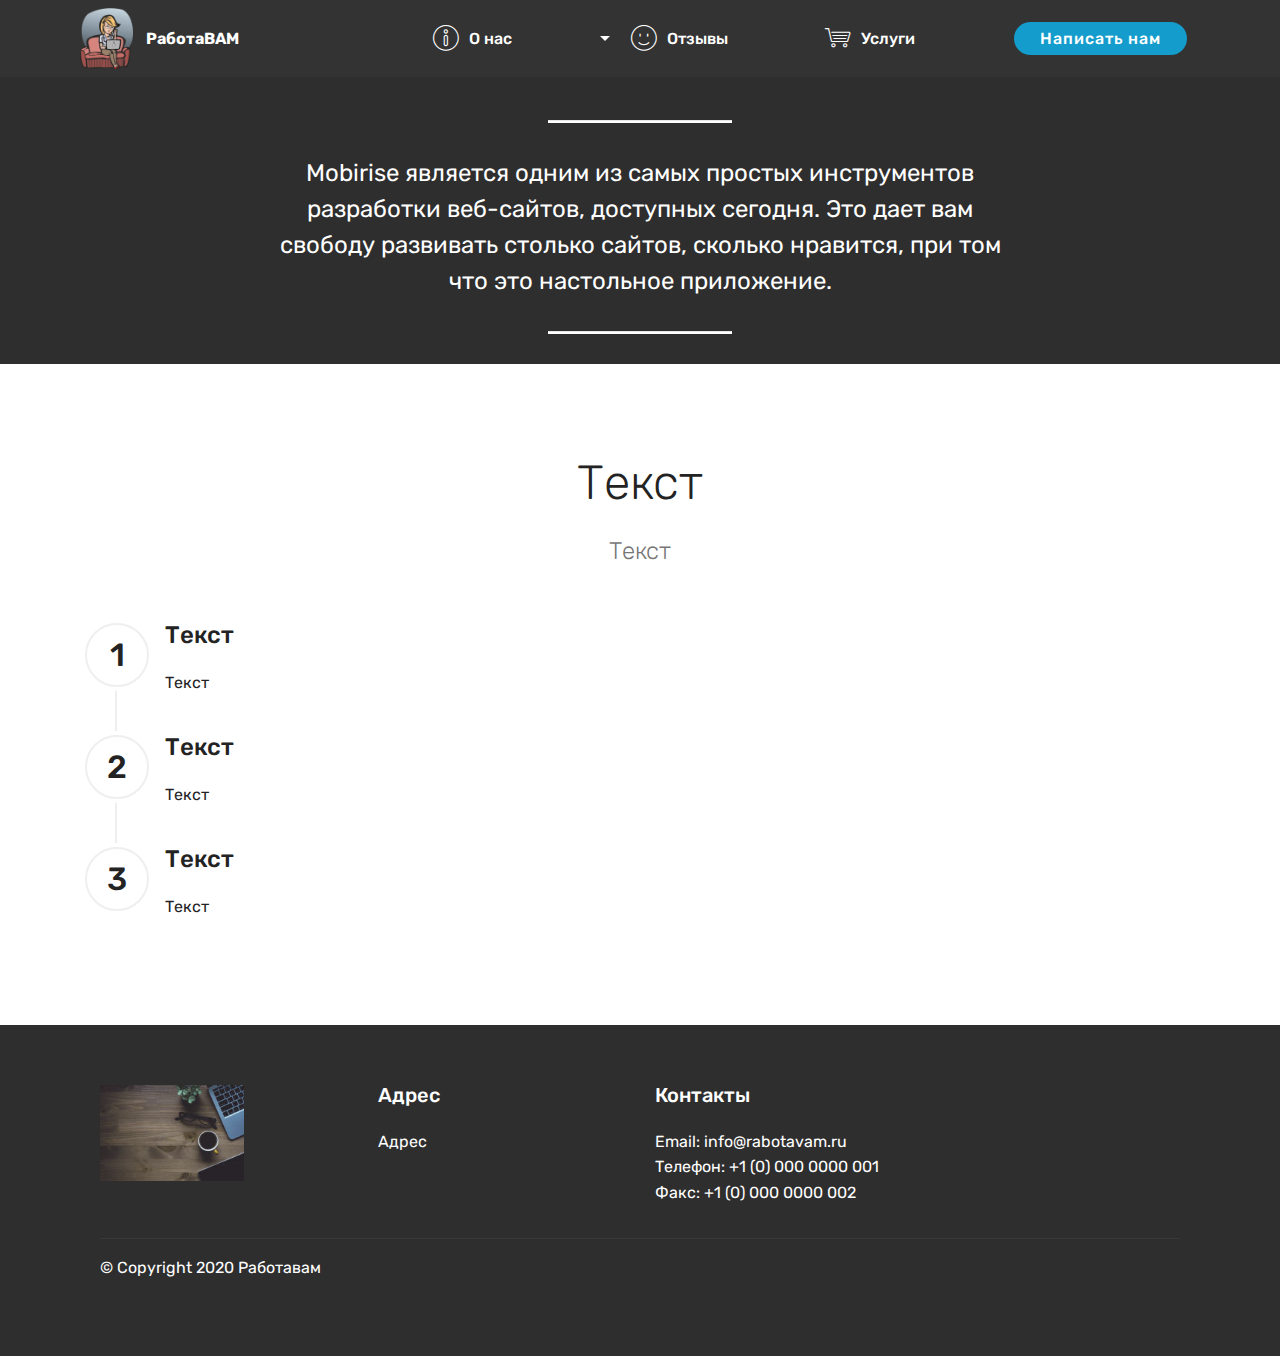
==== o-kompaniy.html @ 09c05eba "Add files via upload" ====
<!DOCTYPE html>
<html  >
<head>
  <!-- Site made with Mobirise Website Builder v4.12.4, https://mobirise.com -->
  <meta charset="UTF-8">
  <meta http-equiv="X-UA-Compatible" content="IE=edge">
  <meta name="generator" content="Mobirise v4.12.4, mobirise.com">
  <meta name="viewport" content="width=device-width, initial-scale=1, minimum-scale=1">
  <link rel="shortcut icon" href="assets/images/mbr-122x140.png" type="image/x-icon">
  <meta name="description" content="РаботаВАМ - О компании">
  
  
  <title>О компании</title>
  <link rel="stylesheet" href="assets/web/assets/mobirise-icons/mobirise-icons.css">
  <link rel="stylesheet" href="assets/bootstrap/css/bootstrap.min.css">
  <link rel="stylesheet" href="assets/bootstrap/css/bootstrap-grid.min.css">
  <link rel="stylesheet" href="assets/bootstrap/css/bootstrap-reboot.min.css">
  <link rel="stylesheet" href="assets/tether/tether.min.css">
  <link rel="stylesheet" href="assets/dropdown/css/style.css">
  <link rel="stylesheet" href="assets/socicon/css/styles.css">
  <link rel="stylesheet" href="assets/theme/css/style.css">
  <link rel="preload" as="style" href="assets/mobirise/css/mbr-additional.css"><link rel="stylesheet" href="assets/mobirise/css/mbr-additional.css" type="text/css">
  
  
  
</head>
<body>
  <section class="menu cid-qTkzRZLJNu" once="menu" id="menu1-l">

    

    <nav class="navbar navbar-expand beta-menu navbar-dropdown align-items-center navbar-fixed-top navbar-toggleable-sm">
        <button class="navbar-toggler navbar-toggler-right" type="button" data-toggle="collapse" data-target="#navbarSupportedContent" aria-controls="navbarSupportedContent" aria-expanded="false" aria-label="Toggle navigation">
            <div class="hamburger">
                <span></span>
                <span></span>
                <span></span>
                <span></span>
            </div>
        </button>
        <div class="menu-logo">
            <div class="navbar-brand">
                <span class="navbar-logo">
                    <a href="index.html">
                         <img src="assets/images/mbr-122x140.png" alt="Mobirise" title="" style="height: 3.8rem;">
                    </a>
                </span>
                <span class="navbar-caption-wrap"><a class="navbar-caption text-white display-4" href="index.html">
                        РаботаВАМ</a></span>
            </div>
        </div>
        <div class="collapse navbar-collapse" id="navbarSupportedContent">
            <ul class="navbar-nav nav-dropdown" data-app-modern-menu="true"><li class="nav-item dropdown"><a class="nav-link link text-white dropdown-toggle display-4" href="uslugi.html" data-toggle="dropdown-submenu" aria-expanded="false"><span class="mbri-info mbr-iconfont mbr-iconfont-btn"></span>
                        О нас &nbsp; &nbsp; &nbsp; &nbsp; &nbsp; &nbsp; &nbsp; &nbsp; &nbsp; &nbsp;&nbsp;</a><div class="dropdown-menu"><a class="text-white dropdown-item display-4" href="o-kompaniy.html"><span class="mbri-info mbr-iconfont mbr-iconfont-btn"></span>О компании</a><a class="text-white dropdown-item display-4" href="obrabotka-personalnih-dannih.html">Обработка персональных данных</a><a class="text-white dropdown-item display-4" href="oferta.html">Оферта</a></div></li><li class="nav-item"><a class="nav-link link text-white display-4" href="otzivi.html"><span class="mbri-smile-face mbr-iconfont mbr-iconfont-btn"></span>
                        Отзывы &nbsp; &nbsp; &nbsp; &nbsp; &nbsp; &nbsp; &nbsp; &nbsp; &nbsp;&nbsp;</a></li><li class="nav-item"><a class="nav-link link text-white display-4" href="uslugi.html"><span class="mbri-shopping-cart mbr-iconfont mbr-iconfont-btn"></span>
                        Услуги &nbsp; &nbsp; &nbsp; &nbsp; &nbsp; &nbsp; &nbsp; &nbsp; &nbsp;&nbsp;</a></li></ul>
            <div class="navbar-buttons mbr-section-btn"><a class="btn btn-sm btn-primary display-4" href="mailto:info@rabotavam.ru">Написать нам</a></div>
        </div>
    </nav>
</section>

<section class="engine"><a href="https://mobirise.info/b">how to create your own website</a></section><section class="mbr-section article content10 cid-s4ZxpAlrQy" id="content10-n">
    
     

    <div class="container">
        <div class="inner-container" style="width: 66%;">
            <hr class="line" style="width: 25%;">
            <div class="section-text align-center mbr-white mbr-fonts-style display-5">
                    Mobirise является одним из самых простых инструментов разработки веб-сайтов, доступных сегодня. Это дает вам свободу развивать столько сайтов, сколько нравится, при том что это настольное приложение.
                </div>
            <hr class="line" style="width: 25%;">
        </div>
    </div>
</section>

<section class="step1 cid-s4ZxJKw67j" id="step1-p">

    

    
    
    <div class="container">
        <h2 class="mbr-section-title pb-3 mbr-fonts-style align-center display-2">Текст</h2>
        <h3 class="mbr-section-subtitle pb-5 mbr-fonts-style align-center display-5">
            Текст</h3>
        <div class="step-container">
            <div class="card separline pb-4">
                <div class="step-element d-flex">
                    <div class="step-wrapper pr-3">
                        <h3 class="step d-flex align-items-center justify-content-center">
                            1
                        </h3>
                    </div>          
                    <div class="step-text-content">
                        <h4 class="mbr-step-title pb-3 mbr-fonts-style display-5">Текст</h4>
                        <p class="mbr-step-text mbr-fonts-style display-7">
                            Текст</p>
                    </div>
                </div>
            </div>

            <div class="card separline pb-4">
                <div class="step-element d-flex">
                    <div class="step-wrapper pr-3">
                        <h3 class="step d-flex align-items-center justify-content-center">
                            2
                        </h3>
                    </div>          
                    <div class="step-text-content">
                        <h4 class="mbr-step-title pb-3 mbr-fonts-style display-5">Текст</h4>
                        <p class="mbr-step-text mbr-fonts-style display-7">
                            Текст</p>
                    </div>
                </div>
            </div>

            <div class="card">
                <div class="step-element d-flex">
                    <div class="step-wrapper pr-3">
                        <h3 class="step d-flex align-items-center justify-content-center">
                            3
                        </h3>
                    </div>          
                    <div class="step-text-content">
                        <h4 class="mbr-step-title pb-3 mbr-fonts-style display-5">Текст</h4>
                        <p class="mbr-step-text mbr-fonts-style display-7">
                            Текст</p>
                    </div>
                </div>
            </div>

            
            
            
            
            
            
            
            
            
            
            
        </div>
    </div>
</section>

<section class="cid-s4ZxGvhew0" id="footer1-o">

    

    

    <div class="container">
        <div class="media-container-row content text-white">
            <div class="col-12 col-md-3">
                <div class="media-wrap">
                    <a href="https://mobirise.com/">
                        <img src="assets/images/mbr-1-192x128.jpg" alt="Mobirise" title="">
                    </a>
                </div>
            </div>
            <div class="col-12 col-md-3 mbr-fonts-style display-7">
                <h5 class="pb-3">
                    Адрес</h5>
                <p class="mbr-text">
                    Адрес &nbsp; &nbsp; &nbsp; &nbsp; &nbsp; &nbsp; &nbsp; &nbsp; &nbsp; &nbsp;<br><br></p>
            </div>
            <div class="col-12 col-md-3 mbr-fonts-style display-7">
                <h5 class="pb-3">
                    Контакты</h5>
                <p class="mbr-text">
                    Email: info@rabotavam.ru&nbsp;<br>Телефон: +1 (0) 000 0000 001
                    <br>Факс: +1 (0) 000 0000 002
                </p>
            </div>
            <div class="col-12 col-md-3 mbr-fonts-style display-7">
                <h5 class="pb-3">&nbsp;&nbsp;</h5>
                <p class="mbr-text">&nbsp;</p>
            </div>
        </div>
        <div class="footer-lower">
            <div class="media-container-row">
                <div class="col-sm-12">
                    <hr>
                </div>
            </div>
            <div class="media-container-row mbr-white">
                <div class="col-sm-6 copyright">
                    <p class="mbr-text mbr-fonts-style display-7">
                        © Copyright 2020 Работавам</p>
                </div>
                <div class="col-md-6">
                    
                </div>
            </div>
        </div>
    </div>
</section>


  <script src="assets/web/assets/jquery/jquery.min.js"></script>
  <script src="assets/popper/popper.min.js"></script>
  <script src="assets/bootstrap/js/bootstrap.min.js"></script>
  <script src="assets/tether/tether.min.js"></script>
  <script src="assets/smoothscroll/smooth-scroll.js"></script>
  <script src="assets/dropdown/js/nav-dropdown.js"></script>
  <script src="assets/dropdown/js/navbar-dropdown.js"></script>
  <script src="assets/touchswipe/jquery.touch-swipe.min.js"></script>
  <script src="assets/theme/js/script.js"></script>
  
  
</body>
</html>
---- assets/web/assets/mobirise-icons/mobirise-icons.css ----
@font-face {
  font-family: 'MobiriseIcons';
  src:  url('mobirise-icons.eot?spat4u');
  src:  url('mobirise-icons.eot?spat4u#iefix') format('embedded-opentype'),
    url('mobirise-icons.ttf?spat4u') format('truetype'),
    url('mobirise-icons.woff?spat4u') format('woff'),
    url('mobirise-icons.svg?spat4u#MobiriseIcons') format('svg');
  font-weight: normal;
  font-style: normal;
  font-display: swap;
}

[class^="mbri-"], [class*=" mbri-"] {
  /* use !important to prevent issues with browser extensions that change fonts */
  font-family: MobiriseIcons !important;
  speak: none;
  font-style: normal;
  font-weight: normal;
  font-variant: normal;
  text-transform: none;
  line-height: 1;

  /* Better Font Rendering =========== */
  -webkit-font-smoothing: antialiased;
  -moz-osx-font-smoothing: grayscale;
}

.mbri-add-submenu:before {
  content: "\e900";
}
.mbri-alert:before {
  content: "\e901";
}
.mbri-align-center:before {
  content: "\e902";
}
.mbri-align-justify:before {
  content: "\e903";
}
.mbri-align-left:before {
  content: "\e904";
}
.mbri-align-right:before {
  content: "\e905";
}
.mbri-android:before {
  content: "\e906";
}
.mbri-apple:before {
  content: "\e907";
}
.mbri-arrow-down:before {
  content: "\e908";
}
.mbri-arrow-next:before {
  content: "\e909";
}
.mbri-arrow-prev:before {
  content: "\e90a";
}
.mbri-arrow-up:before {
  content: "\e90b";
}
.mbri-bold:before {
  content: "\e90c";
}
.mbri-bookmark:before {
  content: "\e90d";
}
.mbri-bootstrap:before {
  content: "\e90e";
}
.mbri-briefcase:before {
  content: "\e90f";
}
.mbri-browse:before {
  content: "\e910";
}
.mbri-bulleted-list:before {
  content: "\e911";
}
.mbri-calendar:before {
  content: "\e912";
}
.mbri-camera:before {
  content: "\e913";
}
.mbri-cart-add:before {
  content: "\e914";
}
.mbri-cart-full:before {
  content: "\e915";
}
.mbri-cash:before {
  content: "\e916";
}
.mbri-change-style:before {
  content: "\e917";
}
.mbri-chat:before {
  content: "\e918";
}
.mbri-clock:before {
  content: "\e919";
}
.mbri-close:before {
  content: "\e91a";
}
.mbri-cloud:before {
  content: "\e91b";
}
.mbri-code:before {
  content: "\e91c";
}
.mbri-contact-form:before {
  content: "\e91d";
}
.mbri-credit-card:before {
  content: "\e91e";
}
.mbri-cursor-click:before {
  content: "\e91f";
}
.mbri-cust-feedback:before {
  content: "\e920";
}
.mbri-database:before {
  content: "\e921";
}
.mbri-delivery:before {
  content: "\e922";
}
.mbri-desktop:before {
  content: "\e923";
}
.mbri-devices:before {
  content: "\e924";
}
.mbri-down:before {
  content: "\e925";
}
.mbri-download:before {
  content: "\e989";
}
.mbri-drag-n-drop:before {
  content: "\e927";
}
.mbri-drag-n-drop2:before {
  content: "\e928";
}
.mbri-edit:before {
  content: "\e929";
}
.mbri-edit2:before {
  content: "\e92a";
}
.mbri-error:before {
  content: "\e92b";
}
.mbri-extension:before {
  content: "\e92c";
}
.mbri-features:before {
  content: "\e92d";
}
.mbri-file:before {
  content: "\e92e";
}
.mbri-flag:before {
  content: "\e92f";
}
.mbri-folder:before {
  content: "\e930";
}
.mbri-gift:before {
  content: "\e931";
}
.mbri-github:before {
  content: "\e932";
}
.mbri-globe:before {
  content: "\e933";
}
.mbri-globe-2:before {
  content: "\e934";
}
.mbri-growing-chart:before {
  content: "\e935";
}
.mbri-hearth:before {
  content: "\e936";
}
.mbri-help:before {
  content: "\e937";
}
.mbri-home:before {
  content: "\e938";
}
.mbri-hot-cup:before {
  content: "\e939";
}
.mbri-idea:before {
  content: "\e93a";
}
.mbri-image-gallery:before {
  content: "\e93b";
}
.mbri-image-slider:before {
  content: "\e93c";
}
.mbri-info:before {
  content: "\e93d";
}
.mbri-italic:before {
  content: "\e93e";
}
.mbri-key:before {
  content: "\e93f";
}
.mbri-laptop:before {
  content: "\e940";
}
.mbri-layers:before {
  content: "\e941";
}
.mbri-left-right:before {
  content: "\e942";
}
.mbri-left:before {
  content: "\e943";
}
.mbri-letter:before {
  content: "\e944";
}
.mbri-like:before {
  content: "\e945";
}
.mbri-link:before {
  content: "\e946";
}
.mbri-lock:before {
  content: "\e947";
}
.mbri-login:before {
  content: "\e948";
}
.mbri-logout:before {
  content: "\e949";
}
.mbri-magic-stick:before {
  content: "\e94a";
}
.mbri-map-pin:before {
  content: "\e94b";
}
.mbri-menu:before {
  content: "\e94c";
}
.mbri-mobile:before {
  content: "\e94d";
}
.mbri-mobile2:before {
  content: "\e94e";
}
.mbri-mobirise:before {
  content: "\e94f";
}
.mbri-more-horizontal:before {
  content: "\e950";
}
.mbri-more-vertical:before {
  content: "\e951";
}
.mbri-music:before {
  content: "\e952";
}
.mbri-new-file:before {
  content: "\e953";
}
.mbri-numbered-list:before {
  content: "\e954";
}
.mbri-opened-folder:before {
  content: "\e955";
}
.mbri-pages:before {
  content: "\e956";
}
.mbri-paper-plane:before {
  content: "\e957";
}
.mbri-paperclip:before {
  content: "\e958";
}
.mbri-photo:before {
  content: "\e959";
}
.mbri-photos:before {
  content: "\e95a";
}
.mbri-pin:before {
  content: "\e95b";
}
.mbri-play:before {
  content: "\e95c";
}
.mbri-plus:before {
  content: "\e95d";
}
.mbri-preview:before {
  content: "\e95e";
}
.mbri-print:before {
  content: "\e95f";
}
.mbri-protect:before {
  content: "\e960";
}
.mbri-question:before {
  content: "\e961";
}
.mbri-quote-left:before {
  content: "\e962";
}
.mbri-quote-right:before {
  content: "\e963";
}
.mbri-refresh:before {
  content: "\e964";
}
.mbri-responsive:before {
  content: "\e965";
}
.mbri-right:before {
  content: "\e966";
}
.mbri-rocket:before {
  content: "\e967";
}
.mbri-sad-face:before {
  content: "\e968";
}
.mbri-sale:before {
  content: "\e969";
}
.mbri-save:before {
  content: "\e96a";
}
.mbri-search:before {
  content: "\e96b";
}
.mbri-setting:before {
  content: "\e96c";
}
.mbri-setting2:before {
  content: "\e96d";
}
.mbri-setting3:before {
  content: "\e96e";
}
.mbri-share:before {
  content: "\e96f";
}
.mbri-shopping-bag:before {
  content: "\e970";
}
.mbri-shopping-basket:before {
  content: "\e971";
}
.mbri-shopping-cart:before {
  content: "\e972";
}
.mbri-sites:before {
  content: "\e973";
}
.mbri-smile-face:before {
  content: "\e974";
}
.mbri-speed:before {
  content: "\e975";
}
.mbri-star:before {
  content: "\e976";
}
.mbri-success:before {
  content: "\e977";
}
.mbri-sun:before {
  content: "\e978";
}
.mbri-sun2:before {
  content: "\e979";
}
.mbri-tablet:before {
  content: "\e97a";
}
.mbri-tablet-vertical:before {
  content: "\e97b";
}
.mbri-target:before {
  content: "\e97c";
}
.mbri-timer:before {
  content: "\e97d";
}
.mbri-to-ftp:before {
  content: "\e97e";
}
.mbri-to-local-drive:before {
  content: "\e97f";
}
.mbri-touch-swipe:before {
  content: "\e980";
}
.mbri-touch:before {
  content: "\e981";
}
.mbri-trash:before {
  content: "\e982";
}
.mbri-underline:before {
  content: "\e983";
}
.mbri-unlink:before {
  content: "\e984";
}
.mbri-unlock:before {
  content: "\e985";
}
.mbri-up-down:before {
  content: "\e986";
}
.mbri-up:before {
  content: "\e987";
}
.mbri-update:before {
  content: "\e988";
}
.mbri-upload:before {
 content: "\e926"; 
}
.mbri-user:before {
  content: "\e98a";
}
.mbri-user2:before {
  content: "\e98b";
}
.mbri-users:before {
  content: "\e98c";
}
.mbri-video:before {
  content: "\e98d";
}
.mbri-video-play:before {
  content: "\e98e";
}
.mbri-watch:before {
  content: "\e98f";
}
.mbri-website-theme:before {
  content: "\e990";
}
.mbri-wifi:before {
  content: "\e991";
}
.mbri-windows:before {
  content: "\e992";
}
.mbri-zoom-out:before {
  content: "\e993";
}
.mbri-redo:before {
  content: "\e994";
}
.mbri-undo:before {
  content: "\e995";
}
---- assets/dropdown/css/style.css ----
.navbar-dropdown {
  left: 0;
  padding: 0;
  position: absolute;
  right: 0;
  top: 0;
  transition: all 0.45s ease;
  z-index: 1030;
  background: #282828; }
  .navbar-dropdown .navbar-logo {
    margin-right: 0.8rem;
    transition: margin 0.3s ease-in-out;
    vertical-align: middle; }
    .navbar-dropdown .navbar-logo img {
      height: 3.125rem;
      transition: all 0.3s ease-in-out; }
    .navbar-dropdown .navbar-logo.mbr-iconfont {
      font-size: 3.125rem;
      line-height: 3.125rem; }
  .navbar-dropdown .navbar-caption {
    font-weight: 700;
    white-space: normal;
    vertical-align: -4px;
    line-height: 3.125rem !important; }
    .navbar-dropdown .navbar-caption, .navbar-dropdown .navbar-caption:hover {
      color: inherit;
      text-decoration: none; }
  .navbar-dropdown .mbr-iconfont + .navbar-caption {
    vertical-align: -1px; }
  .navbar-dropdown.navbar-fixed-top {
    position: fixed; }
  .navbar-dropdown .navbar-brand span {
    vertical-align: -4px; }
  .navbar-dropdown.bg-color.transparent {
    background: none; }
  .navbar-dropdown.navbar-short .navbar-brand {
    padding: 0.625rem 0; }
    .navbar-dropdown.navbar-short .navbar-brand span {
      vertical-align: -1px; }
  .navbar-dropdown.navbar-short .navbar-caption {
    line-height: 2.375rem !important;
    vertical-align: -2px; }
  .navbar-dropdown.navbar-short .navbar-logo {
    margin-right: 0.5rem; }
    .navbar-dropdown.navbar-short .navbar-logo img {
      height: 2.375rem; }
    .navbar-dropdown.navbar-short .navbar-logo.mbr-iconfont {
      font-size: 2.375rem;
      line-height: 2.375rem; }
  .navbar-dropdown.navbar-short .mbr-table-cell {
    height: 3.625rem; }
  .navbar-dropdown .navbar-close {
    left: 0.6875rem;
    position: fixed;
    top: 0.75rem;
    z-index: 1000; }
  .navbar-dropdown .hamburger-icon {
    content: "";
    display: inline-block;
    vertical-align: middle;
    width: 16px;
    -webkit-box-shadow: 0 -6px 0 1px #282828,0 0 0 1px #282828,0 6px 0 1px #282828;
    -moz-box-shadow: 0 -6px 0 1px #282828,0 0 0 1px #282828,0 6px 0 1px #282828;
    box-shadow: 0 -6px 0 1px #282828,0 0 0 1px #282828,0 6px 0 1px #282828; }

.dropdown-menu .dropdown-toggle[data-toggle="dropdown-submenu"]::after {
  border-bottom: 0.35em solid transparent;
  border-left: 0.35em solid;
  border-right: 0;
  border-top: 0.35em solid transparent;
  margin-left: 0.3rem; }

.dropdown-menu .dropdown-item:focus {
  outline: 0; }

.nav-dropdown {
  font-size: 0.75rem;
  font-weight: 500;
  height: auto !important; }
  .nav-dropdown .nav-btn {
    padding-left: 1rem; }
  .nav-dropdown .link {
    margin: .667em 1.667em;
    font-weight: 500;
    padding: 0;
    transition: color .2s ease-in-out; }
    .nav-dropdown .link.dropdown-toggle {
      margin-right: 2.583em; }
      .nav-dropdown .link.dropdown-toggle::after {
        margin-left: .25rem;
        border-top: 0.35em solid;
        border-right: 0.35em solid transparent;
        border-left: 0.35em solid transparent;
        border-bottom: 0; }
      .nav-dropdown .link.dropdown-toggle[aria-expanded="true"] {
        margin: 0;
        padding: 0.667em 3.263em  0.667em 1.667em; }
  .nav-dropdown .link::after,
  .nav-dropdown .dropdown-item::after {
    color: inherit; }
  .nav-dropdown .btn {
    font-size: 0.75rem;
    font-weight: 700;
    letter-spacing: 0;
    margin-bottom: 0;
    padding-left: 1.25rem;
    padding-right: 1.25rem; }
  .nav-dropdown .dropdown-menu {
    border-radius: 0;
    border: 0;
    left: 0;
    margin: 0;
    padding-bottom: 1.25rem;
    padding-top: 1.25rem;
    position: relative; }
  .nav-dropdown .dropdown-submenu {
    margin-left: 0.125rem;
    top: 0; }
  .nav-dropdown .dropdown-item {
    font-weight: 500;
    line-height: 2;
    padding: 0.3846em 4.615em 0.3846em 1.5385em;
    position: relative;
    transition: color .2s ease-in-out, background-color .2s ease-in-out; }
    .nav-dropdown .dropdown-item::after {
      margin-top: -0.3077em;
      position: absolute;
      right: 1.1538em;
      top: 50%; }
    .nav-dropdown .dropdown-item:focus, .nav-dropdown .dropdown-item:hover {
      background: none; }

@media (max-width: 767px) {
  .nav-dropdown.navbar-toggleable-sm {
    bottom: 0;
    display: none;
    left: 0;
    overflow-x: hidden;
    position: fixed;
    top: 0;
    transform: translateX(-100%);
    -ms-transform: translateX(-100%);
    -webkit-transform: translateX(-100%);
    width: 18.75rem;
    z-index: 999; } }
.nav-dropdown.navbar-toggleable-xl {
  bottom: 0;
  display: none;
  left: 0;
  overflow-x: hidden;
  position: fixed;
  top: 0;
  transform: translateX(-100%);
  -ms-transform: translateX(-100%);
  -webkit-transform: translateX(-100%);
  width: 18.75rem;
  z-index: 999; }

.nav-dropdown-sm {
  display: block !important;
  overflow-x: hidden;
  overflow: auto;
  padding-top: 3.875rem; }
  .nav-dropdown-sm::after {
    content: "";
    display: block;
    height: 3rem;
    width: 100%; }
  .nav-dropdown-sm.collapse.in ~ .navbar-close {
    display: block !important; }
  .nav-dropdown-sm.collapsing, .nav-dropdown-sm.collapse.in {
    transform: translateX(0);
    -ms-transform: translateX(0);
    -webkit-transform: translateX(0);
    transition: all 0.25s ease-out;
    -webkit-transition: all 0.25s ease-out;
    background: #282828; }
  .nav-dropdown-sm.collapsing[aria-expanded="false"] {
    transform: translateX(-100%);
    -ms-transform: translateX(-100%);
    -webkit-transform: translateX(-100%); }
  .nav-dropdown-sm .nav-item {
    display: block;
    margin-left: 0 !important;
    padding-left: 0; }
  .nav-dropdown-sm .link,
  .nav-dropdown-sm .dropdown-item {
    border-top: 1px dotted rgba(255, 255, 255, 0.1);
    font-size: 0.8125rem;
    line-height: 1.6;
    margin: 0 !important;
    padding: 0.875rem 2.4rem 0.875rem 1.5625rem !important;
    position: relative;
    white-space: normal; }
    .nav-dropdown-sm .link:focus, .nav-dropdown-sm .link:hover,
    .nav-dropdown-sm .dropdown-item:focus,
    .nav-dropdown-sm .dropdown-item:hover {
      background: rgba(0, 0, 0, 0.2) !important;
      color: #c0a375; }
  .nav-dropdown-sm .nav-btn {
    position: relative;
    padding: 1.5625rem 1.5625rem 0 1.5625rem; }
    .nav-dropdown-sm .nav-btn::before {
      border-top: 1px dotted rgba(255, 255, 255, 0.1);
      content: "";
      left: 0;
      position: absolute;
      top: 0;
      width: 100%; }
    .nav-dropdown-sm .nav-btn + .nav-btn {
      padding-top: 0.625rem; }
      .nav-dropdown-sm .nav-btn + .nav-btn::before {
        display: none; }
  .nav-dropdown-sm .btn {
    padding: 0.625rem 0; }
  .nav-dropdown-sm .dropdown-toggle[data-toggle="dropdown-submenu"]::after {
    margin-left: .25rem;
    border-top: 0.35em solid;
    border-right: 0.35em solid transparent;
    border-left: 0.35em solid transparent;
    border-bottom: 0; }
  .nav-dropdown-sm .dropdown-toggle[data-toggle="dropdown-submenu"][aria-expanded="true"]::after {
    border-top: 0;
    border-right: 0.35em solid transparent;
    border-left: 0.35em solid transparent;
    border-bottom: 0.35em solid; }
  .nav-dropdown-sm .dropdown-menu {
    margin: 0;
    padding: 0;
    position: relative;
    top: 0;
    left: 0;
    width: 100%;
    border: 0;
    float: none;
    border-radius: 0;
    background: none; }
  .nav-dropdown-sm .dropdown-submenu {
    left: 100%;
    margin-left: 0.125rem;
    margin-top: -1.25rem;
    top: 0; }

.navbar-toggleable-sm .nav-dropdown .dropdown-menu {
  position: absolute; }

.navbar-toggleable-sm .nav-dropdown .dropdown-submenu {
  left: 100%;
  margin-left: 0.125rem;
  margin-top: -1.25rem;
  top: 0; }

.navbar-toggleable-sm.opened .nav-dropdown .dropdown-menu {
  position: relative; }

.navbar-toggleable-sm.opened .nav-dropdown .dropdown-submenu {
  left: 0;
  margin-left: 00rem;
  margin-top: 0rem;
  top: 0; }

.is-builder .nav-dropdown.collapsing {
  transition: none !important; }

/*# sourceMappingURL=style.css.map */
---- assets/socicon/css/styles.css ----
@charset "UTF-8";

@font-face {
  font-family: 'Socicon';
  src:  url('../fonts/socicon.eot');
  src:  url('../fonts/socicon.eot?#iefix') format('embedded-opentype'),
    url('../fonts/socicon.woff2') format('woff2'),
    url('../fonts/socicon.ttf') format('truetype'),
    url('../fonts/socicon.woff') format('woff'),
    url('../fonts/socicon.svg#socicon') format('svg');
  font-weight: normal;
  font-style: normal;
}

[data-icon]:before {
  font-family: "socicon" !important;
  content: attr(data-icon);
  font-style: normal !important;
  font-weight: normal !important;
  font-variant: normal !important;
  text-transform: none !important;
  speak: none;
  line-height: 1;
  -webkit-font-smoothing: antialiased;
  -moz-osx-font-smoothing: grayscale;
}

[class^="socicon-"], [class*=" socicon-"] {
  /* use !important to prevent issues with browser extensions that change fonts */
  font-family: 'Socicon' !important;
  speak: none;
  font-style: normal;
  font-weight: normal;
  font-variant: normal;
  text-transform: none;
  line-height: 1;

  /* Better Font Rendering =========== */
  -webkit-font-smoothing: antialiased;
  -moz-osx-font-smoothing: grayscale;
}

.socicon-eitaa:before {
  content: "\e97c";
}
.socicon-soroush:before {
  content: "\e97d";
}
.socicon-bale:before {
  content: "\e97e";
}
.socicon-zazzle:before {
  content: "\e97b";
}
.socicon-society6:before {
  content: "\e97a";
}
.socicon-redbubble:before {
  content: "\e979";
}
.socicon-avvo:before {
  content: "\e978";
}
.socicon-stitcher:before {
  content: "\e977";
}
.socicon-googlehangouts:before {
  content: "\e974";
}
.socicon-dlive:before {
  content: "\e975";
}
.socicon-vsco:before {
  content: "\e976";
}
.socicon-flipboard:before {
  content: "\e973";
}
.socicon-ubuntu:before {
  content: "\e958";
}
.socicon-artstation:before {
  content: "\e959";
}
.socicon-invision:before {
  content: "\e95a";
}
.socicon-torial:before {
  content: "\e95b";
}
.socicon-collectorz:before {
  content: "\e95c";
}
.socicon-seenthis:before {
  content: "\e95d";
}
.socicon-googleplaymusic:before {
  content: "\e95e";
}
.socicon-debian:before {
  content: "\e95f";
}
.socicon-filmfreeway:before {
  content: "\e960";
}
.socicon-gnome:before {
  content: "\e961";
}
.socicon-itchio:before {
  content: "\e962";
}
.socicon-jamendo:before {
  content: "\e963";
}
.socicon-mix:before {
  content: "\e964";
}
.socicon-sharepoint:before {
  content: "\e965";
}
.socicon-tinder:before {
  content: "\e966";
}
.socicon-windguru:before {
  content: "\e967";
}
.socicon-cdbaby:before {
  content: "\e968";
}
.socicon-elementaryos:before {
  content: "\e969";
}
.socicon-stage32:before {
  content: "\e96a";
}
.socicon-tiktok:before {
  content: "\e96b";
}
.socicon-gitter:before {
  content: "\e96c";
}
.socicon-letterboxd:before {
  content: "\e96d";
}
.socicon-threema:before {
  content: "\e96e";
}
.socicon-splice:before {
  content: "\e96f";
}
.socicon-metapop:before {
  content: "\e970";
}
.socicon-naver:before {
  content: "\e971";
}
.socicon-remote:before {
  content: "\e972";
}
.socicon-internet:before {
  content: "\e957";
}
.socicon-moddb:before {
  content: "\e94b";
}
.socicon-indiedb:before {
  content: "\e94c";
}
.socicon-traxsource:before {
  content: "\e94d";
}
.socicon-gamefor:before {
  content: "\e94e";
}
.socicon-pixiv:before {
  content: "\e94f";
}
.socicon-myanimelist:before {
  content: "\e950";
}
.socicon-blackberry:before {
  content: "\e951";
}
.socicon-wickr:before {
  content: "\e952";
}
.socicon-spip:before {
  content: "\e953";
}
.socicon-napster:before {
  content: "\e954";
}
.socicon-beatport:before {
  content: "\e955";
}
.socicon-hackerone:before {
  content: "\e956";
}
.socicon-hackernews:before {
  content: "\e946";
}
.socicon-smashwords:before {
  content: "\e947";
}
.socicon-kobo:before {
  content: "\e948";
}
.socicon-bookbub:before {
  content: "\e949";
}
.socicon-mailru:before {
  content: "\e94a";
}
.socicon-gitlab:before {
  content: "\e945";
}
.socicon-instructables:before {
  content: "\e944";
}
.socicon-portfolio:before {
  content: "\e943";
}
.socicon-codered:before {
  content: "\e940";
}
.socicon-origin:before {
  content: "\e941";
}
.socicon-nextdoor:before {
  content: "\e942";
}
.socicon-udemy:before {
  content: "\e93f";
}
.socicon-livemaster:before {
  content: "\e93e";
}
.socicon-crunchbase:before {
  content: "\e93b";
}
.socicon-homefy:before {
  content: "\e93c";
}
.socicon-calendly:before {
  content: "\e93d";
}
.socicon-realtor:before {
  content: "\e90f";
}
.socicon-tidal:before {
  content: "\e910";
}
.socicon-qobuz:before {
  content: "\e911";
}
.socicon-natgeo:before {
  content: "\e912";
}
.socicon-mastodon:before {
  content: "\e913";
}
.socicon-unsplash:before {
  content: "\e914";
}
.socicon-homeadvisor:before {
  content: "\e915";
}
.socicon-angieslist:before {
  content: "\e916";
}
.socicon-codepen:before {
  content: "\e917";
}
.socicon-slack:before {
  content: "\e918";
}
.socicon-openaigym:before {
  content: "\e919";
}
.socicon-logmein:before {
  content: "\e91a";
}
.socicon-fiverr:before {
  content: "\e91b";
}
.socicon-gotomeeting:before {
  content: "\e91c";
}
.socicon-aliexpress:before {
  content: "\e91d";
}
.socicon-guru:before {
  content: "\e91e";
}
.socicon-appstore:before {
  content: "\e91f";
}
.socicon-homes:before {
  content: "\e920";
}
.socicon-zoom:before {
  content: "\e921";
}
.socicon-alibaba:before {
  content: "\e922";
}
.socicon-craigslist:before {
  content: "\e923";
}
.socicon-wix:before {
  content: "\e924";
}
.socicon-redfin:before {
  content: "\e925";
}
.socicon-googlecalendar:before {
  content: "\e926";
}
.socicon-shopify:before {
  content: "\e927";
}
.socicon-freelancer:before {
  content: "\e928";
}
.socicon-seedrs:before {
  content: "\e929";
}
.socicon-bing:before {
  content: "\e92a";
}
.socicon-doodle:before {
  content: "\e92b";
}
.socicon-bonanza:before {
  content: "\e92c";
}
.socicon-squarespace:before {
  content: "\e92d";
}
.socicon-toptal:before {
  content: "\e92e";
}
.socicon-gust:before {
  content: "\e92f";
}
.socicon-ask:before {
  content: "\e930";
}
.socicon-trulia:before {
  content: "\e931";
}
.socicon-loomly:before {
  content: "\e932";
}
.socicon-ghost:before {
  content: "\e933";
}
.socicon-upwork:before {
  content: "\e934";
}
.socicon-fundable:before {
  content: "\e935";
}
.socicon-booking:before {
  content: "\e936";
}
.socicon-googlemaps:before {
  content: "\e937";
}
.socicon-zillow:before {
  content: "\e938";
}
.socicon-niconico:before {
  content: "\e939";
}
.socicon-toneden:before {
  content: "\e93a";
}
.socicon-augment:before {
  content: "\e908";
}
.socicon-bitbucket:before {
  content: "\e909";
}
.socicon-fyuse:before {
  content: "\e90a";
}
.socicon-yt-gaming:before {
  content: "\e90b";
}
.socicon-sketchfab:before {
  content: "\e90c";
}
.socicon-mobcrush:before {
  content: "\e90d";
}
.socicon-microsoft:before {
  content: "\e90e";
}
.socicon-pandora:before {
  content: "\e907";
}
.socicon-messenger:before {
  content: "\e906";
}
.socicon-gamewisp:before {
  content: "\e905";
}
.socicon-bloglovin:before {
  content: "\e904";
}
.socicon-tunein:before {
  content: "\e903";
}
.socicon-gamejolt:before {
  content: "\e901";
}
.socicon-trello:before {
  content: "\e902";
}
.socicon-spreadshirt:before {
  content: "\e900";
}
.socicon-500px:before {
  content: "\e000";
}
.socicon-8tracks:before {
  content: "\e001";
}
.socicon-airbnb:before {
  content: "\e002";
}
.socicon-alliance:before {
  content: "\e003";
}
.socicon-amazon:before {
  content: "\e004";
}
.socicon-amplement:before {
  content: "\e005";
}
.socicon-android:before {
  content: "\e006";
}
.socicon-angellist:before {
  content: "\e007";
}
.socicon-apple:before {
  content: "\e008";
}
.socicon-appnet:before {
  content: "\e009";
}
.socicon-baidu:before {
  content: "\e00a";
}
.socicon-bandcamp:before {
  content: "\e00b";
}
.socicon-battlenet:before {
  content: "\e00c";
}
.socicon-mixer:before {
  content: "\e00d";
}
.socicon-bebee:before {
  content: "\e00e";
}
.socicon-bebo:before {
  content: "\e00f";
}
.socicon-behance:before {
  content: "\e010";
}
.socicon-blizzard:before {
  content: "\e011";
}
.socicon-blogger:before {
  content: "\e012";
}
.socicon-buffer:before {
  content: "\e013";
}
.socicon-chrome:before {
  content: "\e014";
}
.socicon-coderwall:before {
  content: "\e015";
}
.socicon-curse:before {
  content: "\e016";
}
.socicon-dailymotion:before {
  content: "\e017";
}
.socicon-deezer:before {
  content: "\e018";
}
.socicon-delicious:before {
  content: "\e019";
}
.socicon-deviantart:before {
  content: "\e01a";
}
.socicon-diablo:before {
  content: "\e01b";
}
.socicon-digg:before {
  content: "\e01c";
}
.socicon-discord:before {
  content: "\e01d";
}
.socicon-disqus:before {
  content: "\e01e";
}
.socicon-douban:before {
  content: "\e01f";
}
.socicon-draugiem:before {
  content: "\e020";
}
.socicon-dribbble:before {
  content: "\e021";
}
.socicon-drupal:before {
  content: "\e022";
}
.socicon-ebay:before {
  content: "\e023";
}
.socicon-ello:before {
  content: "\e024";
}
.socicon-endomodo:before {
  content: "\e025";
}
.socicon-envato:before {
  content: "\e026";
}
.socicon-etsy:before {
  content: "\e027";
}
.socicon-facebook:before {
  content: "\e028";
}
.socicon-feedburner:before {
  content: "\e029";
}
.socicon-filmweb:before {
  content: "\e02a";
}
.socicon-firefox:before {
  content: "\e02b";
}
.socicon-flattr:before {
  content: "\e02c";
}
.socicon-flickr:before {
  content: "\e02d";
}
.socicon-formulr:before {
  content: "\e02e";
}
.socicon-forrst:before {
  content: "\e02f";
}
.socicon-foursquare:before {
  content: "\e030";
}
.socicon-friendfeed:before {
  content: "\e031";
}
.socicon-github:before {
  content: "\e032";
}
.socicon-goodreads:before {
  content: "\e033";
}
.socicon-google:before {
  content: "\e034";
}
.socicon-googlescholar:before {
  content: "\e035";
}
.socicon-googlegroups:before {
  content: "\e036";
}
.socicon-googlephotos:before {
  content: "\e037";
}
.socicon-googleplus:before {
  content: "\e038";
}
.socicon-grooveshark:before {
  content: "\e039";
}
.socicon-hackerrank:before {
  content: "\e03a";
}
.socicon-hearthstone:before {
  content: "\e03b";
}
.socicon-hellocoton:before {
  content: "\e03c";
}
.socicon-heroes:before {
  content: "\e03d";
}
.socicon-smashcast:before {
  content: "\e03e";
}
.socicon-horde:before {
  content: "\e03f";
}
.socicon-houzz:before {
  content: "\e040";
}
.socicon-icq:before {
  content: "\e041";
}
.socicon-identica:before {
  content: "\e042";
}
.socicon-imdb:before {
  content: "\e043";
}
.socicon-instagram:before {
  content: "\e044";
}
.socicon-issuu:before {
  content: "\e045";
}
.socicon-istock:before {
  content: "\e046";
}
.socicon-itunes:before {
  content: "\e047";
}
.socicon-keybase:before {
  content: "\e048";
}
.socicon-lanyrd:before {
  content: "\e049";
}
.socicon-lastfm:before {
  content: "\e04a";
}
.socicon-line:before {
  content: "\e04b";
}
.socicon-linkedin:before {
  content: "\e04c";
}
.socicon-livejournal:before {
  content: "\e04d";
}
.socicon-lyft:before {
  content: "\e04e";
}
.socicon-macos:before {
  content: "\e04f";
}
.socicon-mail:before {
  content: "\e050";
}
.socicon-medium:before {
  content: "\e051";
}
.socicon-meetup:before {
  content: "\e052";
}
.socicon-mixcloud:before {
  content: "\e053";
}
.socicon-modelmayhem:before {
  content: "\e054";
}
.socicon-mumble:before {
  content: "\e055";
}
.socicon-myspace:before {
  content: "\e056";
}
.socicon-newsvine:before {
  content: "\e057";
}
.socicon-nintendo:before {
  content: "\e058";
}
.socicon-npm:before {
  content: "\e059";
}
.socicon-odnoklassniki:before {
  content: "\e05a";
}
.socicon-openid:before {
  content: "\e05b";
}
.socicon-opera:before {
  content: "\e05c";
}
.socicon-outlook:before {
  content: "\e05d";
}
.socicon-overwatch:before {
  content: "\e05e";
}
.socicon-patreon:before {
  content: "\e05f";
}
.socicon-paypal:before {
  content: "\e060";
}
.socicon-periscope:before {
  content: "\e061";
}
.socicon-persona:before {
  content: "\e062";
}
.socicon-pinterest:before {
  content: "\e063";
}
.socicon-play:before {
  content: "\e064";
}
.socicon-player:before {
  content: "\e065";
}
.socicon-playstation:before {
  content: "\e066";
}
.socicon-pocket:before {
  content: "\e067";
}
.socicon-qq:before {
  content: "\e068";
}
.socicon-quora:before {
  content: "\e069";
}
.socicon-raidcall:before {
  content: "\e06a";
}
.socicon-ravelry:before {
  content: "\e06b";
}
.socicon-reddit:before {
  content: "\e06c";
}
.socicon-renren:before {
  content: "\e06d";
}
.socicon-researchgate:before {
  content: "\e06e";
}
.socicon-residentadvisor:before {
  content: "\e06f";
}
.socicon-reverbnation:before {
  content: "\e070";
}
.socicon-rss:before {
  content: "\e071";
}
.socicon-sharethis:before {
  content: "\e072";
}
.socicon-skype:before {
  content: "\e073";
}
.socicon-slideshare:before {
  content: "\e074";
}
.socicon-smugmug:before {
  content: "\e075";
}
.socicon-snapchat:before {
  content: "\e076";
}
.socicon-songkick:before {
  content: "\e077";
}
.socicon-soundcloud:before {
  content: "\e078";
}
.socicon-spotify:before {
  content: "\e079";
}
.socicon-stackexchange:before {
  content: "\e07a";
}
.socicon-stackoverflow:before {
  content: "\e07b";
}
.socicon-starcraft:before {
  content: "\e07c";
}
.socicon-stayfriends:before {
  content: "\e07d";
}
.socicon-steam:before {
  content: "\e07e";
}
.socicon-storehouse:before {
  content: "\e07f";
}
.socicon-strava:before {
  content: "\e080";
}
.socicon-streamjar:before {
  content: "\e081";
}
.socicon-stumbleupon:before {
  content: "\e082";
}
.socicon-swarm:before {
  content: "\e083";
}
.socicon-teamspeak:before {
  content: "\e084";
}
.socicon-teamviewer:before {
  content: "\e085";
}
.socicon-technorati:before {
  content: "\e086";
}
.socicon-telegram:before {
  content: "\e087";
}
.socicon-tripadvisor:before {
  content: "\e088";
}
.socicon-tripit:before {
  content: "\e089";
}
.socicon-triplej:before {
  content: "\e08a";
}
.socicon-tumblr:before {
  content: "\e08b";
}
.socicon-twitch:before {
  content: "\e08c";
}
.socicon-twitter:before {
  content: "\e08d";
}
.socicon-uber:before {
  content: "\e08e";
}
.socicon-ventrilo:before {
  content: "\e08f";
}
.socicon-viadeo:before {
  content: "\e090";
}
.socicon-viber:before {
  content: "\e091";
}
.socicon-viewbug:before {
  content: "\e092";
}
.socicon-vimeo:before {
  content: "\e093";
}
.socicon-vine:before {
  content: "\e094";
}
.socicon-vkontakte:before {
  content: "\e095";
}
.socicon-warcraft:before {
  content: "\e096";
}
.socicon-wechat:before {
  content: "\e097";
}
.socicon-weibo:before {
  content: "\e098";
}
.socicon-whatsapp:before {
  content: "\e099";
}
.socicon-wikipedia:before {
  content: "\e09a";
}
.socicon-windows:before {
  content: "\e09b";
}
.socicon-wordpress:before {
  content: "\e09c";
}
.socicon-wykop:before {
  content: "\e09d";
}
.socicon-xbox:before {
  content: "\e09e";
}
.socicon-xing:before {
  content: "\e09f";
}
.socicon-yahoo:before {
  content: "\e0a0";
}
.socicon-yammer:before {
  content: "\e0a1";
}
.socicon-yandex:before {
  content: "\e0a2";
}
.socicon-yelp:before {
  content: "\e0a3";
}
.socicon-younow:before {
  content: "\e0a4";
}
.socicon-youtube:before {
  content: "\e0a5";
}
.socicon-zapier:before {
  content: "\e0a6";
}
.socicon-zerply:before {
  content: "\e0a7";
}
.socicon-zomato:before {
  content: "\e0a8";
}
.socicon-zynga:before {
  content: "\e0a9";
}
---- assets/theme/css/style.css ----
/*!
 * Mobirise v4 theme (https://mobirise.com/)
 * Copyright 2017 Mobirise
 */
section {
  background-color: #eeeeee;
}

.form-control:focus {
  box-shadow: none;
}

:focus {
  outline: none;
}

body {
  font-style: normal;
  line-height: 1.5;
}

section,
.container,
.container-fluid {
  position: relative;
  word-wrap: break-word;
}

a.mbr-iconfont:hover {
  text-decoration: none;
}

.article .lead p,
.article .lead ul,
.article .lead ol,
.article .lead pre,
.article .lead blockquote {
  margin-bottom: 0;
}

ul,
ol,
pre,
blockquote {
  margin-bottom: 2.3125rem;
}

pre {
  background: #f4f4f4;
  padding: 10px 24px;
  white-space: pre-wrap;
}

.inactive {
  -webkit-user-select: none;
  -moz-user-select: none;
  -ms-user-select: none;
  user-select: none;
  pointer-events: none;
  -webkit-user-drag: none;
  user-drag: none;
}

.mbr-section__comments .row {
  justify-content: center;
  -webkit-justify-content: center;
}

a {
  font-style: normal;
  font-weight: 400;
  cursor: pointer;
}

a, a:hover {
  text-decoration: none;
}

figure {
  margin-bottom: 0;
}

body {
  color: #232323;
}

h1,
h2,
h3,
h4,
h5,
h6,
.h1,
.h2,
.h3,
.h4,
.h5,
.h6,
.display-1,
.display-2,
.display-3,
.display-4 {
  line-height: 1;
  word-break: break-word;
  word-wrap: break-word;
}

.mbr-section-title {
  font-style: normal;
  line-height: 1.2;
}

.mbr-section-subtitle {
  line-height: 1.3;
}

.mbr-text {
  font-style: normal;
  line-height: 1.6;
}

b,
strong {
  font-weight: bold;
}

blockquote {
  padding: 10px 0 10px 20px;
  position: relative;
  border-left: 2px solid;
  border-color: #ff3366;
}

input:-webkit-autofill, input:-webkit-autofill:hover, input:-webkit-autofill:focus, input:-webkit-autofill:active {
  transition-delay: 9999s;
  transition-property: background-color, color;
}

textarea[type='hidden'] {
  display: none;
}

body {
  position: relative;
}

section {
  background-position: 50% 50%;
  background-repeat: no-repeat;
  background-size: cover;
}

section .mbr-background-video,
section .mbr-background-video-preview {
  position: absolute;
  bottom: 0;
  left: 0;
  right: 0;
  top: 0;
}

.hidden {
  visibility: hidden;
}

.mbr-z-index20 {
  z-index: 20;
}

/*! Base colors */
.mbr-white {
  color: #ffffff;
}

.mbr-black {
  color: #000000;
}

.mbr-bg-white {
  background-color: #ffffff;
}

.mbr-bg-black {
  background-color: #000000;
}

/*! Text-aligns */
.align-left {
  text-align: left;
}

.align-center {
  text-align: center;
}

.align-right {
  text-align: right;
}

@media (max-width: 767px) {
  .align-left,
  .align-center,
  .align-right,
  .mbr-section-btn,
  .mbr-section-title {
    text-align: center;
  }
}

/*! Font-weight  */
.mbr-light {
  font-weight: 300;
}

.mbr-regular {
  font-weight: 400;
}

.mbr-semibold {
  font-weight: 500;
}

.mbr-bold {
  font-weight: 700;
}

/*! Media  */
.media-size-item {
  -moz-flex: 1 1 auto;
  -o-flex: 1 1 auto;
  flex: 1 1 auto;
}

.media-content {
  flex-basis: 100%;
}

.media-container-row {
  display: flex;
  flex-direction: row;
  flex-wrap: wrap;
  justify-content: center;
  align-content: center;
  align-items: start;
}

.media-container-row .media-size-item {
  width: 400px;
}

.media-container-column {
  display: flex;
  flex-direction: column;
  flex-wrap: wrap;
  justify-content: center;
  align-content: center;
  align-items: stretch;
}

.media-container-column > * {
  width: 100%;
}

@media (min-width: 992px) {
  .media-container-row {
    flex-wrap: nowrap;
  }
}

figure {
  overflow: hidden;
}

figure[mbr-media-size] {
  transition: width 0.1s;
}

.mbr-figure img,
.mbr-figure iframe {
  display: block;
  width: 100%;
}

.card {
  background-color: transparent;
  border: none;
}

.card-box {
  width: 100%;
}

.card-img {
  text-align: center;
  flex-shrink: 0;
  -webkit-flex-shrink: 0;
}

.media {
  max-width: 100%;
  margin: 0 auto;
}

.mbr-figure {
  -ms-grid-row-align: center;
  align-self: center;
}

.media-container > div {
  max-width: 100%;
}

.mbr-figure img,
.card-img img {
  width: 100%;
}

@media (max-width: 991px) {
  .media-size-item {
    width: auto !important;
  }
  .media {
    width: auto;
  }
  .mbr-figure {
    width: 100% !important;
  }
}

/*! Buttons */
.btn {
  font-weight: 500;
  border-width: 2px;
  font-style: normal;
  letter-spacing: 1px;
  margin: .4rem .8rem;
  white-space: normal;
  transition: all .3s ease-in-out;
  display: inline-flex;
  align-items: center;
  justify-content: center;
  word-break: break-word;
  -webkit-align-items: center;
  -webkit-justify-content: center;
  display: -webkit-inline-flex;
}

.btn-sm {
  font-weight: 500;
  letter-spacing: 1px;
  transition: all .3s ease-in-out;
}

.btn-md {
  font-weight: 500;
  letter-spacing: 1px;
  margin: .4rem .8rem !important;
  transition: all .3s ease-in-out;
}

.btn-lg {
  font-weight: 500;
  letter-spacing: 1px;
  margin: .4rem .8rem !important;
  transition: all .3s ease-in-out;
}

.mbr-section-btn {
  margin-left: -0.25rem;
  margin-right: -0.25rem;
  font-size: 0;
}

nav .mbr-section-btn {
  margin-left: 0rem;
  margin-right: 0rem;
}

.btn-form {
  border-radius: 0;
}

.btn-form:hover {
  cursor: pointer;
}

/*! Btn icon margin */
.btn .mbr-iconfont,
.btn.btn-sm .mbr-iconfont {
  cursor: pointer;
  margin-right: 0.5rem;
}

.btn.btn-md .mbr-iconfont,
.btn.btn-md .mbr-iconfont {
  margin-right: 0.8rem;
}

.mbr-regular {
  font-weight: 400;
}

.mbr-semibold {
  font-weight: 500;
}

.mbr-bold {
  font-weight: 700;
}

[type='submit'] {
  -webkit-appearance: none;
}

/*! Full-screen */
.mbr-fullscreen .mbr-overlay {
  min-height: 100vh;
}

.mbr-fullscreen {
  display: flex;
  display: -moz-flex;
  display: -ms-flex;
  display: -o-flex;
  align-items: center;
  -webkit-align-items: center;
  min-height: 100vh;
  padding-top: 3rem;
  padding-bottom: 3rem;
}

/*! Map */
.map {
  height: 25rem;
  position: relative;
}

.map iframe {
  width: 100%;
  height: 100%;
}

.mbr-overlay {
  background-color: #000;
  bottom: 0;
  left: 0;
  opacity: .5;
  position: absolute;
  right: 0;
  top: 0;
  z-index: 0;
  pointer-events: none;
}

/* Form */
blockquote {
  font-style: italic;
  padding: 10px 0 10px 20px;
  font-size: 1.09rem;
  position: relative;
  border-width: 3px;
}

.form-control {
  background-color: #f5f5f5;
  box-shadow: none;
  color: #565656;
  line-height: 1.43;
  min-height: 3.5em;
  padding: 1.07em .5em;
}

.form-control, .form-control:focus {
  border: 1px solid #e8e8e8;
}

.form-active .form-control:invalid {
  border-color: red;
}

.form-control-label {
  position: relative;
  cursor: pointer;
  margin-bottom: .357em;
  padding: 0;
}

.alert {
  color: #ffffff;
  border-radius: 0;
  border: 0;
  font-size: .875rem;
  line-height: 1.5;
  margin-bottom: 1.875rem;
  padding: 1.25rem;
  position: relative;
}

.alert.alert-form::after {
  background-color: inherit;
  bottom: -7px;
  content: "";
  display: block;
  height: 14px;
  left: 50%;
  margin-left: -7px;
  position: absolute;
  transform: rotate(45deg);
  width: 14px;
  -webkit-transform: rotate(45deg);
}

.form-asterisk {
  font-family: initial;
  position: absolute;
  top: -2px;
  font-weight: normal;
}

/*! Scroll to top arrow */
#scrollToTop a i:before {
  content: '';
  position: absolute;
  height: 40%;
  top: 25%;
  background: #fff;
  width: 2px;
  left: calc(50% - 1px);
}

#scrollToTop a i:after {
  content: '';
  position: absolute;
  display: block;
  border-top: 2px solid #fff;
  border-right: 2px solid #fff;
  width: 40%;
  height: 40%;
  left: 30%;
  bottom: 30%;
  transform: rotate(135deg);
  -webkit-transform: rotate(135deg);
}

.mbr-arrow-up {
  bottom: 25px;
  right: 90px;
  position: fixed;
  text-align: right;
  z-index: 5000;
  color: #ffffff;
  font-size: 32px;
  transform: rotate(180deg);
  -webkit-transform: rotate(180deg);
}

.mbr-arrow-up a {
  background: rgba(0, 0, 0, 0.2);
  border-radius: 3px;
  color: #fff;
  display: inline-block;
  height: 60px;
  width: 60px;
  outline-style: none !important;
  position: relative;
  text-decoration: none;
  transition: all 0.3s ease-in-out;
  cursor: pointer;
  text-align: center;
}

.mbr-arrow-up a:hover {
  background-color: rgba(0, 0, 0, 0.4);
}

.mbr-arrow-up a i {
  line-height: 60px;
}

.mbr-arrow-up-icon {
  display: block;
  color: #fff;
}

.mbr-arrow-up-icon::before {
  content: '\203a';
  display: inline-block;
  font-family: serif;
  font-size: 32px;
  line-height: 1;
  font-style: normal;
  position: relative;
  top: 6px;
  left: -4px;
  -webkit-transform: rotate(-90deg);
  transform: rotate(-90deg);
}

/*! Arrow Down */
.mbr-arrow {
  position: absolute;
  bottom: 45px;
  left: 50%;
  width: 60px;
  height: 60px;
  cursor: pointer;
  background-color: rgba(80, 80, 80, 0.5);
  border-radius: 50%;
  -webkit-transform: translateX(-50%);
  transform: translateX(-50%);
}

.mbr-arrow > a {
  display: inline-block;
  text-decoration: none;
  outline-style: none;
  -webkit-animation: arrowdown 1.7s ease-in-out infinite;
  animation: arrowdown 1.7s ease-in-out infinite;
}

.mbr-arrow > a > i {
  position: absolute;
  top: -2px;
  left: 15px;
  font-size: 2rem;
}

@keyframes arrowdown {
  0% {
    transform: translateY(0px);
    -webkit-transform: translateY(0px);
  }
  50% {
    transform: translateY(-5px);
    -webkit-transform: translateY(-5px);
  }
  100% {
    transform: translateY(0px);
    -webkit-transform: translateY(0px);
  }
}

@-webkit-keyframes arrowdown {
  0% {
    transform: translateY(0px);
    -webkit-transform: translateY(0px);
  }
  50% {
    transform: translateY(-5px);
    -webkit-transform: translateY(-5px);
  }
  100% {
    transform: translateY(0px);
    -webkit-transform: translateY(0px);
  }
}

@media (max-width: 500px) {
  .mbr-arrow-up {
    left: 50%;
    right: auto;
    transform: translateX(-50%) rotate(180deg);
    -webkit-transform: translateX(-50%) rotate(180deg);
  }
}

/*Gradients animation*/
@keyframes gradient-animation {
  from {
    background-position: 0% 100%;
    -webkit-animation-timing-function: ease-in-out;
            animation-timing-function: ease-in-out;
  }
  to {
    background-position: 100% 0%;
    -webkit-animation-timing-function: ease-in-out;
            animation-timing-function: ease-in-out;
  }
}

@-webkit-keyframes gradient-animation {
  from {
    background-position: 0% 100%;
    -webkit-animation-timing-function: ease-in-out;
            animation-timing-function: ease-in-out;
  }
  to {
    background-position: 100% 0%;
    -webkit-animation-timing-function: ease-in-out;
            animation-timing-function: ease-in-out;
  }
}

.bg-gradient {
  background-size: 200% 200%;
  animation: gradient-animation 5s infinite alternate;
  -webkit-animation: gradient-animation 5s infinite alternate;
}

.menu .navbar-brand {
  display: -webkit-flex;
}

.menu .navbar-brand span {
  display: flex;
  display: -webkit-flex;
}

.menu .navbar-brand .navbar-caption-wrap {
  display: -webkit-flex;
}

.menu .navbar-brand .navbar-logo img {
  display: -webkit-flex;
}

@media (min-width: 768px) and (max-width: 1023px) {
  .menu .navbar-toggleable-sm .navbar-nav {
    display: -ms-flexbox;
  }
}

@media (max-width: 1023px) {
  .menu .navbar-collapse {
    max-height: 93.5vh;
  }
  .menu .navbar-collapse.show {
    overflow: auto;
  }
}

@media (min-width: 1024px) {
  .menu .navbar-nav.nav-dropdown {
    display: -webkit-flex;
  }
  .menu .navbar-toggleable-sm .navbar-collapse {
    display: -webkit-flex !important;
  }
  .menu .collapsed .navbar-collapse {
    max-height: 93.5vh;
  }
  .menu .collapsed .navbar-collapse.show {
    overflow: auto;
  }
}

@media (max-width: 767px) {
  .menu .navbar-collapse {
    max-height: 80vh;
  }
}

/* Others*/
.note-check a[data-value=Rubik] {
  font-style: normal;
}

.mbr-arrow a {
  color: #ffffff;
}

@media (max-width: 767px) {
  .mbr-arrow {
    display: none;
  }
}

.navbar {
  display: -webkit-flex;
  -webkit-flex-wrap: wrap;
  -webkit-align-items: center;
  -webkit-justify-content: space-between;
}

.navbar-collapse {
  -webkit-flex-basis: 100%;
  -webkit-flex-grow: 1;
  -webkit-align-items: center;
}

.nav-dropdown .link {
  padding: 0.667em 1.667em !important;
  margin: 0 !important;
}

.nav {
  display: -webkit-flex;
  -webkit-flex-wrap: wrap;
}

.row {
  display: -webkit-flex;
  -webkit-flex-wrap: wrap;
}

.justify-content-center {
  -webkit-justify-content: center;
}

.form-inline {
  display: -webkit-flex;
  -webkit-align-items: center;
}

.card-wrapper {
  -webkit-flex: 1;
}

.carousel-control {
  z-index: 10;
  display: -webkit-flex;
  -webkit-align-items: center;
  -webkit-justify-content: center;
}

.carousel-controls {
  display: -webkit-flex;
}

.media {
  display: -webkit-flex;
}

.form-group:focus {
  outline: none;
}

.jq-selectbox__select {
  padding: 1.07em 0.5em;
  position: absolute;
  top: 0;
  left: 0;
  width: 100%;
}

.jq-selectbox__dropdown {
  position: absolute;
  top: 100%;
  left: 0 !important;
  width: 100% !important;
}

.jq-selectbox__trigger-arrow {
  -webkit-transform: translateY(-50%);
          transform: translateY(-50%);
}

.jq-selectbox li {
  padding: 1.07em 0.5em;
}

input[type='range'] {
  padding-left: 0 !important;
  padding-right: 0 !important;
}

.modal-dialog,
.modal-content {
  height: 100%;
}

.modal-dialog .carousel-inner {
  height: calc(100vh - 1.75rem);
}

@media (max-width: 575px) {
  .modal-dialog .carousel-inner {
    height: calc(100vh - 1rem);
  }
}

.carousel-item {
  text-align: center;
}

.carousel-item img {
  margin: auto;
}

.navbar-toggler {
  align-self: flex-start;
  padding: 0.25rem 0.75rem;
  font-size: 1.25rem;
  line-height: 1;
  background: transparent;
  border: 1px solid transparent;
  border-radius: 0.25rem;
}

.navbar-toggler:focus,
.navbar-toggler:hover {
  text-decoration: none;
}

.navbar-toggler-icon {
  display: inline-block;
  width: 1.5em;
  height: 1.5em;
  vertical-align: middle;
  content: '';
  background: no-repeat center center;
  background-size: 100% 100%;
}

.navbar-toggler-left {
  position: absolute;
  left: 1rem;
}

.navbar-toggler-right {
  position: absolute;
  right: 1rem;
}

@media (max-width: 575px) {
  .navbar-toggleable .navbar-nav .dropdown-menu {
    position: static;
    float: none;
  }
  .navbar-toggleable > .container {
    padding-right: 0;
    padding-left: 0;
  }
}

@media (min-width: 576px) {
  .navbar-toggleable {
    flex-direction: row;
    flex-wrap: nowrap;
    align-items: center;
  }
  .navbar-toggleable .navbar-nav {
    flex-direction: row;
  }
  .navbar-toggleable .navbar-nav .nav-link {
    padding-right: 0.5rem;
    padding-left: 0.5rem;
  }
  .navbar-toggleable > .container {
    display: flex;
    flex-wrap: nowrap;
    align-items: center;
  }
  .navbar-toggleable .navbar-collapse {
    display: flex !important;
    width: 100%;
  }
  .navbar-toggleable .navbar-toggler {
    display: none;
  }
}

@media (max-width: 767px) {
  .navbar-toggleable-sm .navbar-nav .dropdown-menu {
    position: static;
    float: none;
  }
  .navbar-toggleable-sm > .container {
    padding-right: 0;
    padding-left: 0;
  }
}

@media (min-width: 768px) {
  .navbar-toggleable-sm {
    flex-direction: row;
    flex-wrap: nowrap;
    align-items: center;
  }
  .navbar-toggleable-sm .navbar-nav {
    flex-direction: row;
  }
  .navbar-toggleable-sm .navbar-nav .nav-link {
    padding-right: 0.5rem;
    padding-left: 0.5rem;
  }
  .navbar-toggleable-sm > .container {
    display: flex;
    flex-wrap: nowrap;
    align-items: center;
  }
  .navbar-toggleable-sm .navbar-collapse {
    display: none;
    width: 100%;
  }
  .navbar-toggleable-sm .navbar-toggler {
    display: none;
  }
}

@media (max-width: 1023px) {
  .navbar-toggleable-md .navbar-nav .dropdown-menu {
    position: static;
    float: none;
  }
  .navbar-toggleable-md > .container {
    padding-right: 0;
    padding-left: 0;
  }
}

@media (min-width: 1024px) {
  .navbar-toggleable-md {
    flex-direction: row;
    flex-wrap: nowrap;
    align-items: center;
  }
  .navbar-toggleable-md .navbar-nav {
    flex-direction: row;
  }
  .navbar-toggleable-md .navbar-nav .nav-link {
    padding-right: 0.5rem;
    padding-left: 0.5rem;
  }
  .navbar-toggleable-md > .container {
    display: flex;
    flex-wrap: nowrap;
    align-items: center;
  }
  .navbar-toggleable-md .navbar-collapse {
    display: flex !important;
    width: 100%;
  }
  .navbar-toggleable-md .navbar-toggler {
    display: none;
  }
}

@media (max-width: 1199px) {
  .navbar-toggleable-lg .navbar-nav .dropdown-menu {
    position: static;
    float: none;
  }
  .navbar-toggleable-lg > .container {
    padding-right: 0;
    padding-left: 0;
  }
}

@media (min-width: 1200px) {
  .navbar-toggleable-lg {
    flex-direction: row;
    flex-wrap: nowrap;
    align-items: center;
  }
  .navbar-toggleable-lg .navbar-nav {
    flex-direction: row;
  }
  .navbar-toggleable-lg .navbar-nav .nav-link {
    padding-right: 0.5rem;
    padding-left: 0.5rem;
  }
  .navbar-toggleable-lg > .container {
    display: flex;
    flex-wrap: nowrap;
    align-items: center;
  }
  .navbar-toggleable-lg .navbar-collapse {
    display: flex !important;
    width: 100%;
  }
  .navbar-toggleable-lg .navbar-toggler {
    display: none;
  }
}

.navbar-toggleable-xl {
  flex-direction: row;
  flex-wrap: nowrap;
  align-items: center;
}

.navbar-toggleable-xl .navbar-nav .dropdown-menu {
  position: static;
  float: none;
}

.navbar-toggleable-xl > .container {
  padding-right: 0;
  padding-left: 0;
}

.navbar-toggleable-xl .navbar-nav {
  flex-direction: row;
}

.navbar-toggleable-xl .navbar-nav .nav-link {
  padding-right: 0.5rem;
  padding-left: 0.5rem;
}

.navbar-toggleable-xl > .container {
  display: flex;
  flex-wrap: nowrap;
  align-items: center;
}

.navbar-toggleable-xl .navbar-collapse {
  display: flex !important;
  width: 100%;
}

.navbar-toggleable-xl .navbar-toggler {
  display: none;
}

.card-img {
  width: auto;
}

.menu .navbar.collapsed:not(.beta-menu) {
  flex-direction: column;
}

.carousel-item.active,
.carousel-item-next,
.carousel-item-prev {
  display: flex;
}

.note-air-layout .dropup .dropdown-menu,
.note-air-layout .navbar-fixed-bottom .dropdown .dropdown-menu {
  bottom: initial !important;
}

html,
body {
  height: auto;
  min-height: 100vh;
}

.dropup .dropdown-toggle::after {
  display: none;
}
.engine {
	position: absolute;
	text-indent: -2400px;
	text-align: center;
	padding: 0;
	top: 0;
	left: -2400px;
}
---- assets/mobirise/css/mbr-additional.css ----
@import url(https://fonts.googleapis.com/css?family=Rubik:300,300i,400,400i,500,500i,700,700i,900,900i&display=swap);





body {
  font-family: Rubik;
}
.display-1 {
  font-family: 'Rubik', sans-serif;
  font-size: 4.25rem;
  font-display: swap;
}
.display-1 > .mbr-iconfont {
  font-size: 6.8rem;
}
.display-2 {
  font-family: 'Rubik', sans-serif;
  font-size: 3rem;
  font-display: swap;
}
.display-2 > .mbr-iconfont {
  font-size: 4.8rem;
}
.display-4 {
  font-family: 'Rubik', sans-serif;
  font-size: 1rem;
  font-display: swap;
}
.display-4 > .mbr-iconfont {
  font-size: 1.6rem;
}
.display-5 {
  font-family: 'Rubik', sans-serif;
  font-size: 1.5rem;
  font-display: swap;
}
.display-5 > .mbr-iconfont {
  font-size: 2.4rem;
}
.display-7 {
  font-family: 'Rubik', sans-serif;
  font-size: 1rem;
  font-display: swap;
}
.display-7 > .mbr-iconfont {
  font-size: 1.6rem;
}
/* ---- Fluid typography for mobile devices ---- */
/* 1.4 - font scale ratio ( bootstrap == 1.42857 ) */
/* 100vw - current viewport width */
/* (48 - 20)  48 == 48rem == 768px, 20 == 20rem == 320px(minimal supported viewport) */
/* 0.65 - min scale variable, may vary */
@media (max-width: 768px) {
  .display-1 {
    font-size: 3.4rem;
    font-size: calc( 2.1374999999999997rem + (4.25 - 2.1374999999999997) * ((100vw - 20rem) / (48 - 20)));
    line-height: calc( 1.4 * (2.1374999999999997rem + (4.25 - 2.1374999999999997) * ((100vw - 20rem) / (48 - 20))));
  }
  .display-2 {
    font-size: 2.4rem;
    font-size: calc( 1.7rem + (3 - 1.7) * ((100vw - 20rem) / (48 - 20)));
    line-height: calc( 1.4 * (1.7rem + (3 - 1.7) * ((100vw - 20rem) / (48 - 20))));
  }
  .display-4 {
    font-size: 0.8rem;
    font-size: calc( 1rem + (1 - 1) * ((100vw - 20rem) / (48 - 20)));
    line-height: calc( 1.4 * (1rem + (1 - 1) * ((100vw - 20rem) / (48 - 20))));
  }
  .display-5 {
    font-size: 1.2rem;
    font-size: calc( 1.175rem + (1.5 - 1.175) * ((100vw - 20rem) / (48 - 20)));
    line-height: calc( 1.4 * (1.175rem + (1.5 - 1.175) * ((100vw - 20rem) / (48 - 20))));
  }
}
/* Buttons */
.btn {
  padding: 1rem 3rem;
  border-radius: 3px;
}
.btn-sm {
  padding: 0.6rem 1.5rem;
  border-radius: 3px;
}
.btn-md {
  padding: 1rem 3rem;
  border-radius: 3px;
}
.btn-lg {
  padding: 1.2rem 3.2rem;
  border-radius: 3px;
}
.bg-primary {
  background-color: #149dcc !important;
}
.bg-success {
  background-color: #f7ed4a !important;
}
.bg-info {
  background-color: #82786e !important;
}
.bg-warning {
  background-color: #879a9f !important;
}
.bg-danger {
  background-color: #b1a374 !important;
}
.btn-primary,
.btn-primary:active {
  background-color: #149dcc !important;
  border-color: #149dcc !important;
  color: #ffffff !important;
}
.btn-primary:hover,
.btn-primary:focus,
.btn-primary.focus,
.btn-primary.active {
  color: #ffffff !important;
  background-color: #0d6786 !important;
  border-color: #0d6786 !important;
}
.btn-primary.disabled,
.btn-primary:disabled {
  color: #ffffff !important;
  background-color: #0d6786 !important;
  border-color: #0d6786 !important;
}
.btn-secondary,
.btn-secondary:active {
  background-color: #ff3366 !important;
  border-color: #ff3366 !important;
  color: #ffffff !important;
}
.btn-secondary:hover,
.btn-secondary:focus,
.btn-secondary.focus,
.btn-secondary.active {
  color: #ffffff !important;
  background-color: #e50039 !important;
  border-color: #e50039 !important;
}
.btn-secondary.disabled,
.btn-secondary:disabled {
  color: #ffffff !important;
  background-color: #e50039 !important;
  border-color: #e50039 !important;
}
.btn-info,
.btn-info:active {
  background-color: #82786e !important;
  border-color: #82786e !important;
  color: #ffffff !important;
}
.btn-info:hover,
.btn-info:focus,
.btn-info.focus,
.btn-info.active {
  color: #ffffff !important;
  background-color: #59524b !important;
  border-color: #59524b !important;
}
.btn-info.disabled,
.btn-info:disabled {
  color: #ffffff !important;
  background-color: #59524b !important;
  border-color: #59524b !important;
}
.btn-success,
.btn-success:active {
  background-color: #f7ed4a !important;
  border-color: #f7ed4a !important;
  color: #3f3c03 !important;
}
.btn-success:hover,
.btn-success:focus,
.btn-success.focus,
.btn-success.active {
  color: #3f3c03 !important;
  background-color: #eadd0a !important;
  border-color: #eadd0a !important;
}
.btn-success.disabled,
.btn-success:disabled {
  color: #3f3c03 !important;
  background-color: #eadd0a !important;
  border-color: #eadd0a !important;
}
.btn-warning,
.btn-warning:active {
  background-color: #879a9f !important;
  border-color: #879a9f !important;
  color: #ffffff !important;
}
.btn-warning:hover,
.btn-warning:focus,
.btn-warning.focus,
.btn-warning.active {
  color: #ffffff !important;
  background-color: #617479 !important;
  border-color: #617479 !important;
}
.btn-warning.disabled,
.btn-warning:disabled {
  color: #ffffff !important;
  background-color: #617479 !important;
  border-color: #617479 !important;
}
.btn-danger,
.btn-danger:active {
  background-color: #b1a374 !important;
  border-color: #b1a374 !important;
  color: #ffffff !important;
}
.btn-danger:hover,
.btn-danger:focus,
.btn-danger.focus,
.btn-danger.active {
  color: #ffffff !important;
  background-color: #8b7d4e !important;
  border-color: #8b7d4e !important;
}
.btn-danger.disabled,
.btn-danger:disabled {
  color: #ffffff !important;
  background-color: #8b7d4e !important;
  border-color: #8b7d4e !important;
}
.btn-white {
  color: #333333 !important;
}
.btn-white,
.btn-white:active {
  background-color: #ffffff !important;
  border-color: #ffffff !important;
  color: #808080 !important;
}
.btn-white:hover,
.btn-white:focus,
.btn-white.focus,
.btn-white.active {
  color: #808080 !important;
  background-color: #d9d9d9 !important;
  border-color: #d9d9d9 !important;
}
.btn-white.disabled,
.btn-white:disabled {
  color: #808080 !important;
  background-color: #d9d9d9 !important;
  border-color: #d9d9d9 !important;
}
.btn-black,
.btn-black:active {
  background-color: #333333 !important;
  border-color: #333333 !important;
  color: #ffffff !important;
}
.btn-black:hover,
.btn-black:focus,
.btn-black.focus,
.btn-black.active {
  color: #ffffff !important;
  background-color: #0d0d0d !important;
  border-color: #0d0d0d !important;
}
.btn-black.disabled,
.btn-black:disabled {
  color: #ffffff !important;
  background-color: #0d0d0d !important;
  border-color: #0d0d0d !important;
}
.btn-primary-outline,
.btn-primary-outline:active {
  background: none;
  border-color: #0b566f;
  color: #0b566f;
}
.btn-primary-outline:hover,
.btn-primary-outline:focus,
.btn-primary-outline.focus,
.btn-primary-outline.active {
  color: #ffffff;
  background-color: #149dcc;
  border-color: #149dcc;
}
.btn-primary-outline.disabled,
.btn-primary-outline:disabled {
  color: #ffffff !important;
  background-color: #149dcc !important;
  border-color: #149dcc !important;
}
.btn-secondary-outline,
.btn-secondary-outline:active {
  background: none;
  border-color: #cc0033;
  color: #cc0033;
}
.btn-secondary-outline:hover,
.btn-secondary-outline:focus,
.btn-secondary-outline.focus,
.btn-secondary-outline.active {
  color: #ffffff;
  background-color: #ff3366;
  border-color: #ff3366;
}
.btn-secondary-outline.disabled,
.btn-secondary-outline:disabled {
  color: #ffffff !important;
  background-color: #ff3366 !important;
  border-color: #ff3366 !important;
}
.btn-info-outline,
.btn-info-outline:active {
  background: none;
  border-color: #4b453f;
  color: #4b453f;
}
.btn-info-outline:hover,
.btn-info-outline:focus,
.btn-info-outline.focus,
.btn-info-outline.active {
  color: #ffffff;
  background-color: #82786e;
  border-color: #82786e;
}
.btn-info-outline.disabled,
.btn-info-outline:disabled {
  color: #ffffff !important;
  background-color: #82786e !important;
  border-color: #82786e !important;
}
.btn-success-outline,
.btn-success-outline:active {
  background: none;
  border-color: #d2c609;
  color: #d2c609;
}
.btn-success-outline:hover,
.btn-success-outline:focus,
.btn-success-outline.focus,
.btn-success-outline.active {
  color: #3f3c03;
  background-color: #f7ed4a;
  border-color: #f7ed4a;
}
.btn-success-outline.disabled,
.btn-success-outline:disabled {
  color: #3f3c03 !important;
  background-color: #f7ed4a !important;
  border-color: #f7ed4a !important;
}
.btn-warning-outline,
.btn-warning-outline:active {
  background: none;
  border-color: #55666b;
  color: #55666b;
}
.btn-warning-outline:hover,
.btn-warning-outline:focus,
.btn-warning-outline.focus,
.btn-warning-outline.active {
  color: #ffffff;
  background-color: #879a9f;
  border-color: #879a9f;
}
.btn-warning-outline.disabled,
.btn-warning-outline:disabled {
  color: #ffffff !important;
  background-color: #879a9f !important;
  border-color: #879a9f !important;
}
.btn-danger-outline,
.btn-danger-outline:active {
  background: none;
  border-color: #7a6e45;
  color: #7a6e45;
}
.btn-danger-outline:hover,
.btn-danger-outline:focus,
.btn-danger-outline.focus,
.btn-danger-outline.active {
  color: #ffffff;
  background-color: #b1a374;
  border-color: #b1a374;
}
.btn-danger-outline.disabled,
.btn-danger-outline:disabled {
  color: #ffffff !important;
  background-color: #b1a374 !important;
  border-color: #b1a374 !important;
}
.btn-black-outline,
.btn-black-outline:active {
  background: none;
  border-color: #000000;
  color: #000000;
}
.btn-black-outline:hover,
.btn-black-outline:focus,
.btn-black-outline.focus,
.btn-black-outline.active {
  color: #ffffff;
  background-color: #333333;
  border-color: #333333;
}
.btn-black-outline.disabled,
.btn-black-outline:disabled {
  color: #ffffff !important;
  background-color: #333333 !important;
  border-color: #333333 !important;
}
.btn-white-outline,
.btn-white-outline:active,
.btn-white-outline.active {
  background: none;
  border-color: #ffffff;
  color: #ffffff;
}
.btn-white-outline:hover,
.btn-white-outline:focus,
.btn-white-outline.focus {
  color: #333333;
  background-color: #ffffff;
  border-color: #ffffff;
}
.text-primary {
  color: #149dcc !important;
}
.text-secondary {
  color: #ff3366 !important;
}
.text-success {
  color: #f7ed4a !important;
}
.text-info {
  color: #82786e !important;
}
.text-warning {
  color: #879a9f !important;
}
.text-danger {
  color: #b1a374 !important;
}
.text-white {
  color: #ffffff !important;
}
.text-black {
  color: #000000 !important;
}
a.text-primary:hover,
a.text-primary:focus {
  color: #0b566f !important;
}
a.text-secondary:hover,
a.text-secondary:focus {
  color: #cc0033 !important;
}
a.text-success:hover,
a.text-success:focus {
  color: #d2c609 !important;
}
a.text-info:hover,
a.text-info:focus {
  color: #4b453f !important;
}
a.text-warning:hover,
a.text-warning:focus {
  color: #55666b !important;
}
a.text-danger:hover,
a.text-danger:focus {
  color: #7a6e45 !important;
}
a.text-white:hover,
a.text-white:focus {
  color: #b3b3b3 !important;
}
a.text-black:hover,
a.text-black:focus {
  color: #4d4d4d !important;
}
.alert-success {
  background-color: #70c770;
}
.alert-info {
  background-color: #82786e;
}
.alert-warning {
  background-color: #879a9f;
}
.alert-danger {
  background-color: #b1a374;
}
.mbr-section-btn a.btn:not(.btn-form) {
  border-radius: 100px;
}
.mbr-section-btn a.btn:not(.btn-form):hover,
.mbr-section-btn a.btn:not(.btn-form):focus {
  box-shadow: none !important;
}
.mbr-section-btn a.btn:not(.btn-form):hover,
.mbr-section-btn a.btn:not(.btn-form):focus {
  box-shadow: 0 10px 40px 0 rgba(0, 0, 0, 0.2) !important;
  -webkit-box-shadow: 0 10px 40px 0 rgba(0, 0, 0, 0.2) !important;
}
.mbr-gallery-filter li a {
  border-radius: 100px !important;
}
.mbr-gallery-filter li.active .btn {
  background-color: #149dcc;
  border-color: #149dcc;
  color: #ffffff;
}
.mbr-gallery-filter li.active .btn:focus {
  box-shadow: none;
}
.nav-tabs .nav-link {
  border-radius: 100px !important;
}
a,
a:hover {
  color: #149dcc;
}
.mbr-plan-header.bg-primary .mbr-plan-subtitle,
.mbr-plan-header.bg-primary .mbr-plan-price-desc {
  color: #b4e6f8;
}
.mbr-plan-header.bg-success .mbr-plan-subtitle,
.mbr-plan-header.bg-success .mbr-plan-price-desc {
  color: #ffffff;
}
.mbr-plan-header.bg-info .mbr-plan-subtitle,
.mbr-plan-header.bg-info .mbr-plan-price-desc {
  color: #beb8b2;
}
.mbr-plan-header.bg-warning .mbr-plan-subtitle,
.mbr-plan-header.bg-warning .mbr-plan-price-desc {
  color: #ced6d8;
}
.mbr-plan-header.bg-danger .mbr-plan-subtitle,
.mbr-plan-header.bg-danger .mbr-plan-price-desc {
  color: #dfd9c6;
}
/* Scroll to top button*/
.scrollToTop_wraper {
  display: none;
}
.form-control {
  font-family: 'Rubik', sans-serif;
  font-size: 1rem;
  font-display: swap;
}
.form-control > .mbr-iconfont {
  font-size: 1.6rem;
}
blockquote {
  border-color: #149dcc;
}
/* Forms */
.mbr-form .btn {
  margin: .4rem 0;
}
.mbr-form .input-group-btn a.btn {
  border-radius: 100px !important;
}
.mbr-form .input-group-btn a.btn:hover {
  box-shadow: 0 10px 40px 0 rgba(0, 0, 0, 0.2);
}
.mbr-form .input-group-btn button[type="submit"] {
  border-radius: 100px !important;
  padding: 1rem 3rem;
}
.mbr-form .input-group-btn button[type="submit"]:hover {
  box-shadow: 0 10px 40px 0 rgba(0, 0, 0, 0.2);
}
.form2 .form-control {
  border-top-left-radius: 100px;
  border-bottom-left-radius: 100px;
}
.form2 .input-group-btn a.btn {
  border-top-left-radius: 0 !important;
  border-bottom-left-radius: 0 !important;
}
.form2 .input-group-btn button[type="submit"] {
  border-top-left-radius: 0 !important;
  border-bottom-left-radius: 0 !important;
}
.form3 input[type="email"] {
  border-radius: 100px !important;
}
@media (max-width: 349px) {
  .form2 input[type="email"] {
    border-radius: 100px !important;
  }
  .form2 .input-group-btn a.btn {
    border-radius: 100px !important;
  }
  .form2 .input-group-btn button[type="submit"] {
    border-radius: 100px !important;
  }
}
@media (max-width: 767px) {
  .btn {
    font-size: .75rem !important;
  }
  .btn .mbr-iconfont {
    font-size: 1rem !important;
  }
}
/* Footer */
.mbr-footer-content li::before,
.mbr-footer .mbr-contacts li::before {
  background: #149dcc;
}
.mbr-footer-content li a:hover,
.mbr-footer .mbr-contacts li a:hover {
  color: #149dcc;
}
.footer3 input[type="email"],
.footer4 input[type="email"] {
  border-radius: 100px !important;
}
.footer3 .input-group-btn a.btn,
.footer4 .input-group-btn a.btn {
  border-radius: 100px !important;
}
.footer3 .input-group-btn button[type="submit"],
.footer4 .input-group-btn button[type="submit"] {
  border-radius: 100px !important;
}
/* Headers*/
.header13 .form-inline input[type="email"],
.header14 .form-inline input[type="email"] {
  border-radius: 100px;
}
.header13 .form-inline input[type="text"],
.header14 .form-inline input[type="text"] {
  border-radius: 100px;
}
.header13 .form-inline input[type="tel"],
.header14 .form-inline input[type="tel"] {
  border-radius: 100px;
}
.header13 .form-inline a.btn,
.header14 .form-inline a.btn {
  border-radius: 100px;
}
.header13 .form-inline button,
.header14 .form-inline button {
  border-radius: 100px !important;
}
@media screen and (-ms-high-contrast: active), (-ms-high-contrast: none) {
  .card-wrapper {
    flex: auto !important;
  }
}
.jq-selectbox li:hover,
.jq-selectbox li.selected {
  background-color: #149dcc;
  color: #ffffff;
}
.jq-selectbox .jq-selectbox__trigger-arrow,
.jq-number__spin.minus:after,
.jq-number__spin.plus:after {
  transition: 0.4s;
  border-top-color: currentColor;
  border-bottom-color: currentColor;
}
.jq-selectbox:hover .jq-selectbox__trigger-arrow,
.jq-number__spin.minus:hover:after,
.jq-number__spin.plus:hover:after {
  border-top-color: #149dcc;
  border-bottom-color: #149dcc;
}
.xdsoft_datetimepicker .xdsoft_calendar td.xdsoft_default,
.xdsoft_datetimepicker .xdsoft_calendar td.xdsoft_current,
.xdsoft_datetimepicker .xdsoft_timepicker .xdsoft_time_box > div > div.xdsoft_current {
  color: #ffffff !important;
  background-color: #149dcc !important;
  box-shadow: none !important;
}
.xdsoft_datetimepicker .xdsoft_calendar td:hover,
.xdsoft_datetimepicker .xdsoft_timepicker .xdsoft_time_box > div > div:hover {
  color: #ffffff !important;
  background: #ff3366 !important;
  box-shadow: none !important;
}
.lazy-bg {
  background-image: none !important;
}
.lazy-placeholder:not(section),
.lazy-none {
  display: block;
  position: relative;
  padding-bottom: 56.25%;
}
iframe.lazy-placeholder,
.lazy-placeholder:after {
  content: '';
  position: absolute;
  width: 100px;
  height: 100px;
  background: transparent no-repeat center;
  background-size: contain;
  top: 50%;
  left: 50%;
  transform: translateX(-50%) translateY(-50%);
  background-image: url("data:image/svg+xml;charset=UTF-8,%3csvg width='32' height='32' viewBox='0 0 64 64' xmlns='http://www.w3.org/2000/svg' stroke='%23149dcc' %3e%3cg fill='none' fill-rule='evenodd'%3e%3cg transform='translate(16 16)' stroke-width='2'%3e%3ccircle stroke-opacity='.5' cx='16' cy='16' r='16'/%3e%3cpath d='M32 16c0-9.94-8.06-16-16-16'%3e%3canimateTransform attributeName='transform' type='rotate' from='0 16 16' to='360 16 16' dur='1s' repeatCount='indefinite'/%3e%3c/path%3e%3c/g%3e%3c/g%3e%3c/svg%3e");
}
section.lazy-placeholder:after {
  opacity: 0.3;
}
.cid-qTkzRZLJNu .navbar {
  padding: .5rem 0;
  background: #333333;
  transition: none;
  min-height: 77px;
}
.cid-qTkzRZLJNu .navbar-dropdown.bg-color.transparent.opened {
  background: #333333;
}
.cid-qTkzRZLJNu a {
  font-style: normal;
}
.cid-qTkzRZLJNu .nav-item span {
  padding-right: 0.4em;
  line-height: 0.5em;
  vertical-align: text-bottom;
  position: relative;
  text-decoration: none;
}
.cid-qTkzRZLJNu .nav-item a {
  display: flex;
  align-items: center;
  justify-content: center;
  padding: 0.7rem 0 !important;
  margin: 0rem .65rem !important;
}
.cid-qTkzRZLJNu .nav-item:focus,
.cid-qTkzRZLJNu .nav-link:focus {
  outline: none;
}
.cid-qTkzRZLJNu .btn {
  padding: 0.4rem 1.5rem;
  display: inline-flex;
  align-items: center;
}
.cid-qTkzRZLJNu .btn .mbr-iconfont {
  font-size: 1.6rem;
}
.cid-qTkzRZLJNu .menu-logo {
  margin-right: auto;
}
.cid-qTkzRZLJNu .menu-logo .navbar-brand {
  display: flex;
  margin-left: 5rem;
  padding: 0;
  transition: padding .2s;
  min-height: 3.8rem;
  align-items: center;
}
.cid-qTkzRZLJNu .menu-logo .navbar-brand .navbar-caption-wrap {
  display: -webkit-flex;
  -webkit-align-items: center;
  align-items: center;
  word-break: break-word;
  min-width: 7rem;
  margin: .3rem 0;
}
.cid-qTkzRZLJNu .menu-logo .navbar-brand .navbar-caption-wrap .navbar-caption {
  line-height: 1.2rem !important;
  padding-right: 2rem;
}
.cid-qTkzRZLJNu .menu-logo .navbar-brand .navbar-logo {
  font-size: 4rem;
  transition: font-size 0.25s;
}
.cid-qTkzRZLJNu .menu-logo .navbar-brand .navbar-logo img {
  display: flex;
}
.cid-qTkzRZLJNu .menu-logo .navbar-brand .navbar-logo .mbr-iconfont {
  transition: font-size 0.25s;
}
.cid-qTkzRZLJNu .navbar-toggleable-sm .navbar-collapse {
  justify-content: flex-end;
  -webkit-justify-content: flex-end;
  padding-right: 5rem;
  width: auto;
}
.cid-qTkzRZLJNu .navbar-toggleable-sm .navbar-collapse .navbar-nav {
  flex-wrap: wrap;
  -webkit-flex-wrap: wrap;
  padding-left: 0;
}
.cid-qTkzRZLJNu .navbar-toggleable-sm .navbar-collapse .navbar-nav .nav-item {
  -webkit-align-self: center;
  align-self: center;
}
.cid-qTkzRZLJNu .navbar-toggleable-sm .navbar-collapse .navbar-buttons {
  padding-left: 0;
  padding-bottom: 0;
}
.cid-qTkzRZLJNu .dropdown .dropdown-menu {
  background: #333333;
  display: none;
  position: absolute;
  min-width: 5rem;
  padding-top: 1.4rem;
  padding-bottom: 1.4rem;
  text-align: left;
}
.cid-qTkzRZLJNu .dropdown .dropdown-menu .dropdown-item {
  width: auto;
  padding: 0.235em 1.5385em 0.235em 1.5385em !important;
}
.cid-qTkzRZLJNu .dropdown .dropdown-menu .dropdown-item::after {
  right: 0.5rem;
}
.cid-qTkzRZLJNu .dropdown .dropdown-menu .dropdown-submenu {
  margin: 0;
}
.cid-qTkzRZLJNu .dropdown.open > .dropdown-menu {
  display: block;
}
.cid-qTkzRZLJNu .navbar-toggleable-sm.opened:after {
  position: absolute;
  width: 100vw;
  height: 100vh;
  content: '';
  background-color: rgba(0, 0, 0, 0.1);
  left: 0;
  bottom: 0;
  transform: translateY(100%);
  -webkit-transform: translateY(100%);
  z-index: 1000;
}
.cid-qTkzRZLJNu .navbar.navbar-short {
  min-height: 60px;
  transition: all .2s;
}
.cid-qTkzRZLJNu .navbar.navbar-short .navbar-toggler-right {
  top: 20px;
}
.cid-qTkzRZLJNu .navbar.navbar-short .navbar-logo a {
  font-size: 2.5rem !important;
  line-height: 2.5rem;
  transition: font-size 0.25s;
}
.cid-qTkzRZLJNu .navbar.navbar-short .navbar-logo a .mbr-iconfont {
  font-size: 2.5rem !important;
}
.cid-qTkzRZLJNu .navbar.navbar-short .navbar-logo a img {
  height: 3rem !important;
}
.cid-qTkzRZLJNu .navbar.navbar-short .navbar-brand {
  min-height: 3rem;
}
.cid-qTkzRZLJNu button.navbar-toggler {
  width: 31px;
  height: 18px;
  cursor: pointer;
  transition: all .2s;
  top: 1.5rem;
  right: 1rem;
}
.cid-qTkzRZLJNu button.navbar-toggler:focus {
  outline: none;
}
.cid-qTkzRZLJNu button.navbar-toggler .hamburger span {
  position: absolute;
  right: 0;
  width: 30px;
  height: 2px;
  border-right: 5px;
  background-color: #ffffff;
}
.cid-qTkzRZLJNu button.navbar-toggler .hamburger span:nth-child(1) {
  top: 0;
  transition: all .2s;
}
.cid-qTkzRZLJNu button.navbar-toggler .hamburger span:nth-child(2) {
  top: 8px;
  transition: all .15s;
}
.cid-qTkzRZLJNu button.navbar-toggler .hamburger span:nth-child(3) {
  top: 8px;
  transition: all .15s;
}
.cid-qTkzRZLJNu button.navbar-toggler .hamburger span:nth-child(4) {
  top: 16px;
  transition: all .2s;
}
.cid-qTkzRZLJNu nav.opened .hamburger span:nth-child(1) {
  top: 8px;
  width: 0;
  opacity: 0;
  right: 50%;
  transition: all .2s;
}
.cid-qTkzRZLJNu nav.opened .hamburger span:nth-child(2) {
  -webkit-transform: rotate(45deg);
  transform: rotate(45deg);
  transition: all .25s;
}
.cid-qTkzRZLJNu nav.opened .hamburger span:nth-child(3) {
  -webkit-transform: rotate(-45deg);
  transform: rotate(-45deg);
  transition: all .25s;
}
.cid-qTkzRZLJNu nav.opened .hamburger span:nth-child(4) {
  top: 8px;
  width: 0;
  opacity: 0;
  right: 50%;
  transition: all .2s;
}
.cid-qTkzRZLJNu .collapsed.navbar-expand {
  flex-direction: column;
}
.cid-qTkzRZLJNu .collapsed .btn {
  display: flex;
}
.cid-qTkzRZLJNu .collapsed .navbar-collapse {
  display: none !important;
  padding-right: 0 !important;
}
.cid-qTkzRZLJNu .collapsed .navbar-collapse.collapsing,
.cid-qTkzRZLJNu .collapsed .navbar-collapse.show {
  display: block !important;
}
.cid-qTkzRZLJNu .collapsed .navbar-collapse.collapsing .navbar-nav,
.cid-qTkzRZLJNu .collapsed .navbar-collapse.show .navbar-nav {
  display: block;
  text-align: center;
}
.cid-qTkzRZLJNu .collapsed .navbar-collapse.collapsing .navbar-nav .nav-item,
.cid-qTkzRZLJNu .collapsed .navbar-collapse.show .navbar-nav .nav-item {
  clear: both;
}
.cid-qTkzRZLJNu .collapsed .navbar-collapse.collapsing .navbar-buttons,
.cid-qTkzRZLJNu .collapsed .navbar-collapse.show .navbar-buttons {
  text-align: center;
}
.cid-qTkzRZLJNu .collapsed .navbar-collapse.collapsing .navbar-buttons:last-child,
.cid-qTkzRZLJNu .collapsed .navbar-collapse.show .navbar-buttons:last-child {
  margin-bottom: 1rem;
}
.cid-qTkzRZLJNu .collapsed button.navbar-toggler {
  display: block;
}
.cid-qTkzRZLJNu .collapsed .navbar-brand {
  margin-left: 1rem !important;
}
.cid-qTkzRZLJNu .collapsed .navbar-toggleable-sm {
  flex-direction: column;
  -webkit-flex-direction: column;
}
.cid-qTkzRZLJNu .collapsed .dropdown .dropdown-menu {
  width: 100%;
  text-align: center;
  position: relative;
  opacity: 0;
  display: block;
  height: 0;
  visibility: hidden;
  padding: 0;
  transition-duration: .5s;
  transition-property: opacity,padding,height;
}
.cid-qTkzRZLJNu .collapsed .dropdown.open > .dropdown-menu {
  position: relative;
  opacity: 1;
  height: auto;
  padding: 1.4rem 0;
  visibility: visible;
}
.cid-qTkzRZLJNu .collapsed .dropdown .dropdown-submenu {
  left: 0;
  text-align: center;
  width: 100%;
}
.cid-qTkzRZLJNu .collapsed .dropdown .dropdown-toggle[data-toggle="dropdown-submenu"]::after {
  margin-top: 0;
  position: inherit;
  right: 0;
  top: 50%;
  display: inline-block;
  width: 0;
  height: 0;
  margin-left: .3em;
  vertical-align: middle;
  content: "";
  border-top: .30em solid;
  border-right: .30em solid transparent;
  border-left: .30em solid transparent;
}
@media (max-width: 991px) {
  .cid-qTkzRZLJNu .navbar-expand {
    flex-direction: column;
  }
  .cid-qTkzRZLJNu img {
    height: 3.8rem !important;
  }
  .cid-qTkzRZLJNu .btn {
    display: flex;
  }
  .cid-qTkzRZLJNu button.navbar-toggler {
    display: block;
  }
  .cid-qTkzRZLJNu .navbar-brand {
    margin-left: 1rem !important;
  }
  .cid-qTkzRZLJNu .navbar-toggleable-sm {
    flex-direction: column;
    -webkit-flex-direction: column;
  }
  .cid-qTkzRZLJNu .navbar-collapse {
    display: none !important;
    padding-right: 0 !important;
  }
  .cid-qTkzRZLJNu .navbar-collapse.collapsing,
  .cid-qTkzRZLJNu .navbar-collapse.show {
    display: block !important;
  }
  .cid-qTkzRZLJNu .navbar-collapse.collapsing .navbar-nav,
  .cid-qTkzRZLJNu .navbar-collapse.show .navbar-nav {
    display: block;
    text-align: center;
  }
  .cid-qTkzRZLJNu .navbar-collapse.collapsing .navbar-nav .nav-item,
  .cid-qTkzRZLJNu .navbar-collapse.show .navbar-nav .nav-item {
    clear: both;
  }
  .cid-qTkzRZLJNu .navbar-collapse.collapsing .navbar-buttons,
  .cid-qTkzRZLJNu .navbar-collapse.show .navbar-buttons {
    text-align: center;
  }
  .cid-qTkzRZLJNu .navbar-collapse.collapsing .navbar-buttons:last-child,
  .cid-qTkzRZLJNu .navbar-collapse.show .navbar-buttons:last-child {
    margin-bottom: 1rem;
  }
  .cid-qTkzRZLJNu .dropdown .dropdown-menu {
    width: 100%;
    text-align: center;
    position: relative;
    opacity: 0;
    display: block;
    height: 0;
    visibility: hidden;
    padding: 0;
    transition-duration: .5s;
    transition-property: opacity,padding,height;
  }
  .cid-qTkzRZLJNu .dropdown.open > .dropdown-menu {
    position: relative;
    opacity: 1;
    height: auto;
    padding: 1.4rem 0;
    visibility: visible;
  }
  .cid-qTkzRZLJNu .dropdown .dropdown-submenu {
    left: 0;
    text-align: center;
    width: 100%;
  }
  .cid-qTkzRZLJNu .dropdown .dropdown-toggle[data-toggle="dropdown-submenu"]::after {
    margin-top: 0;
    position: inherit;
    right: 0;
    top: 50%;
    display: inline-block;
    width: 0;
    height: 0;
    margin-left: .3em;
    vertical-align: middle;
    content: "";
    border-top: .30em solid;
    border-right: .30em solid transparent;
    border-left: .30em solid transparent;
  }
}
@media (min-width: 767px) {
  .cid-qTkzRZLJNu .menu-logo {
    flex-shrink: 0;
  }
}
.cid-qTkzRZLJNu .navbar-collapse {
  flex-basis: auto;
}
.cid-qTkzRZLJNu .nav-link:hover,
.cid-qTkzRZLJNu .dropdown-item:hover {
  color: #c1c1c1 !important;
}
.cid-qTkA127IK8 {
  background-image: url("../../../assets/images/mbr-1-1920x1280.jpeg");
}
.cid-qTkAaeaxX5 {
  padding-top: 60px;
  padding-bottom: 60px;
  background-color: #2e2e2e;
}
@media (max-width: 767px) {
  .cid-qTkAaeaxX5 .content {
    text-align: center;
  }
  .cid-qTkAaeaxX5 .content > div:not(:last-child) {
    margin-bottom: 2rem;
  }
}
@media (max-width: 767px) {
  .cid-qTkAaeaxX5 .media-wrap {
    margin-bottom: 1rem;
  }
}
.cid-qTkAaeaxX5 .media-wrap .mbr-iconfont-logo {
  font-size: 7.5rem;
  color: #f36;
}
.cid-qTkAaeaxX5 .media-wrap img {
  height: 6rem;
}
@media (max-width: 767px) {
  .cid-qTkAaeaxX5 .footer-lower .copyright {
    margin-bottom: 1rem;
    text-align: center;
  }
}
.cid-qTkAaeaxX5 .footer-lower hr {
  margin: 1rem 0;
  border-color: #fff;
  opacity: .05;
}
.cid-qTkAaeaxX5 .footer-lower .social-list {
  padding-left: 0;
  margin-bottom: 0;
  list-style: none;
  display: flex;
  flex-wrap: wrap;
  justify-content: flex-end;
  -webkit-justify-content: flex-end;
}
.cid-qTkAaeaxX5 .footer-lower .social-list .mbr-iconfont-social {
  font-size: 1.3rem;
  color: #fff;
}
.cid-qTkAaeaxX5 .footer-lower .social-list .soc-item {
  margin: 0 .5rem;
}
.cid-qTkAaeaxX5 .footer-lower .social-list a {
  margin: 0;
  opacity: .5;
  -webkit-transition: .2s linear;
  transition: .2s linear;
}
.cid-qTkAaeaxX5 .footer-lower .social-list a:hover {
  opacity: 1;
}
@media (max-width: 767px) {
  .cid-qTkAaeaxX5 .footer-lower .social-list {
    justify-content: center;
    -webkit-justify-content: center;
  }
}
.cid-qTkzRZLJNu .navbar {
  padding: .5rem 0;
  background: #333333;
  transition: none;
  min-height: 77px;
}
.cid-qTkzRZLJNu .navbar-dropdown.bg-color.transparent.opened {
  background: #333333;
}
.cid-qTkzRZLJNu a {
  font-style: normal;
}
.cid-qTkzRZLJNu .nav-item span {
  padding-right: 0.4em;
  line-height: 0.5em;
  vertical-align: text-bottom;
  position: relative;
  text-decoration: none;
}
.cid-qTkzRZLJNu .nav-item a {
  display: flex;
  align-items: center;
  justify-content: center;
  padding: 0.7rem 0 !important;
  margin: 0rem .65rem !important;
}
.cid-qTkzRZLJNu .nav-item:focus,
.cid-qTkzRZLJNu .nav-link:focus {
  outline: none;
}
.cid-qTkzRZLJNu .btn {
  padding: 0.4rem 1.5rem;
  display: inline-flex;
  align-items: center;
}
.cid-qTkzRZLJNu .btn .mbr-iconfont {
  font-size: 1.6rem;
}
.cid-qTkzRZLJNu .menu-logo {
  margin-right: auto;
}
.cid-qTkzRZLJNu .menu-logo .navbar-brand {
  display: flex;
  margin-left: 5rem;
  padding: 0;
  transition: padding .2s;
  min-height: 3.8rem;
  align-items: center;
}
.cid-qTkzRZLJNu .menu-logo .navbar-brand .navbar-caption-wrap {
  display: -webkit-flex;
  -webkit-align-items: center;
  align-items: center;
  word-break: break-word;
  min-width: 7rem;
  margin: .3rem 0;
}
.cid-qTkzRZLJNu .menu-logo .navbar-brand .navbar-caption-wrap .navbar-caption {
  line-height: 1.2rem !important;
  padding-right: 2rem;
}
.cid-qTkzRZLJNu .menu-logo .navbar-brand .navbar-logo {
  font-size: 4rem;
  transition: font-size 0.25s;
}
.cid-qTkzRZLJNu .menu-logo .navbar-brand .navbar-logo img {
  display: flex;
}
.cid-qTkzRZLJNu .menu-logo .navbar-brand .navbar-logo .mbr-iconfont {
  transition: font-size 0.25s;
}
.cid-qTkzRZLJNu .navbar-toggleable-sm .navbar-collapse {
  justify-content: flex-end;
  -webkit-justify-content: flex-end;
  padding-right: 5rem;
  width: auto;
}
.cid-qTkzRZLJNu .navbar-toggleable-sm .navbar-collapse .navbar-nav {
  flex-wrap: wrap;
  -webkit-flex-wrap: wrap;
  padding-left: 0;
}
.cid-qTkzRZLJNu .navbar-toggleable-sm .navbar-collapse .navbar-nav .nav-item {
  -webkit-align-self: center;
  align-self: center;
}
.cid-qTkzRZLJNu .navbar-toggleable-sm .navbar-collapse .navbar-buttons {
  padding-left: 0;
  padding-bottom: 0;
}
.cid-qTkzRZLJNu .dropdown .dropdown-menu {
  background: #333333;
  display: none;
  position: absolute;
  min-width: 5rem;
  padding-top: 1.4rem;
  padding-bottom: 1.4rem;
  text-align: left;
}
.cid-qTkzRZLJNu .dropdown .dropdown-menu .dropdown-item {
  width: auto;
  padding: 0.235em 1.5385em 0.235em 1.5385em !important;
}
.cid-qTkzRZLJNu .dropdown .dropdown-menu .dropdown-item::after {
  right: 0.5rem;
}
.cid-qTkzRZLJNu .dropdown .dropdown-menu .dropdown-submenu {
  margin: 0;
}
.cid-qTkzRZLJNu .dropdown.open > .dropdown-menu {
  display: block;
}
.cid-qTkzRZLJNu .navbar-toggleable-sm.opened:after {
  position: absolute;
  width: 100vw;
  height: 100vh;
  content: '';
  background-color: rgba(0, 0, 0, 0.1);
  left: 0;
  bottom: 0;
  transform: translateY(100%);
  -webkit-transform: translateY(100%);
  z-index: 1000;
}
.cid-qTkzRZLJNu .navbar.navbar-short {
  min-height: 60px;
  transition: all .2s;
}
.cid-qTkzRZLJNu .navbar.navbar-short .navbar-toggler-right {
  top: 20px;
}
.cid-qTkzRZLJNu .navbar.navbar-short .navbar-logo a {
  font-size: 2.5rem !important;
  line-height: 2.5rem;
  transition: font-size 0.25s;
}
.cid-qTkzRZLJNu .navbar.navbar-short .navbar-logo a .mbr-iconfont {
  font-size: 2.5rem !important;
}
.cid-qTkzRZLJNu .navbar.navbar-short .navbar-logo a img {
  height: 3rem !important;
}
.cid-qTkzRZLJNu .navbar.navbar-short .navbar-brand {
  min-height: 3rem;
}
.cid-qTkzRZLJNu button.navbar-toggler {
  width: 31px;
  height: 18px;
  cursor: pointer;
  transition: all .2s;
  top: 1.5rem;
  right: 1rem;
}
.cid-qTkzRZLJNu button.navbar-toggler:focus {
  outline: none;
}
.cid-qTkzRZLJNu button.navbar-toggler .hamburger span {
  position: absolute;
  right: 0;
  width: 30px;
  height: 2px;
  border-right: 5px;
  background-color: #ffffff;
}
.cid-qTkzRZLJNu button.navbar-toggler .hamburger span:nth-child(1) {
  top: 0;
  transition: all .2s;
}
.cid-qTkzRZLJNu button.navbar-toggler .hamburger span:nth-child(2) {
  top: 8px;
  transition: all .15s;
}
.cid-qTkzRZLJNu button.navbar-toggler .hamburger span:nth-child(3) {
  top: 8px;
  transition: all .15s;
}
.cid-qTkzRZLJNu button.navbar-toggler .hamburger span:nth-child(4) {
  top: 16px;
  transition: all .2s;
}
.cid-qTkzRZLJNu nav.opened .hamburger span:nth-child(1) {
  top: 8px;
  width: 0;
  opacity: 0;
  right: 50%;
  transition: all .2s;
}
.cid-qTkzRZLJNu nav.opened .hamburger span:nth-child(2) {
  -webkit-transform: rotate(45deg);
  transform: rotate(45deg);
  transition: all .25s;
}
.cid-qTkzRZLJNu nav.opened .hamburger span:nth-child(3) {
  -webkit-transform: rotate(-45deg);
  transform: rotate(-45deg);
  transition: all .25s;
}
.cid-qTkzRZLJNu nav.opened .hamburger span:nth-child(4) {
  top: 8px;
  width: 0;
  opacity: 0;
  right: 50%;
  transition: all .2s;
}
.cid-qTkzRZLJNu .collapsed.navbar-expand {
  flex-direction: column;
}
.cid-qTkzRZLJNu .collapsed .btn {
  display: flex;
}
.cid-qTkzRZLJNu .collapsed .navbar-collapse {
  display: none !important;
  padding-right: 0 !important;
}
.cid-qTkzRZLJNu .collapsed .navbar-collapse.collapsing,
.cid-qTkzRZLJNu .collapsed .navbar-collapse.show {
  display: block !important;
}
.cid-qTkzRZLJNu .collapsed .navbar-collapse.collapsing .navbar-nav,
.cid-qTkzRZLJNu .collapsed .navbar-collapse.show .navbar-nav {
  display: block;
  text-align: center;
}
.cid-qTkzRZLJNu .collapsed .navbar-collapse.collapsing .navbar-nav .nav-item,
.cid-qTkzRZLJNu .collapsed .navbar-collapse.show .navbar-nav .nav-item {
  clear: both;
}
.cid-qTkzRZLJNu .collapsed .navbar-collapse.collapsing .navbar-buttons,
.cid-qTkzRZLJNu .collapsed .navbar-collapse.show .navbar-buttons {
  text-align: center;
}
.cid-qTkzRZLJNu .collapsed .navbar-collapse.collapsing .navbar-buttons:last-child,
.cid-qTkzRZLJNu .collapsed .navbar-collapse.show .navbar-buttons:last-child {
  margin-bottom: 1rem;
}
.cid-qTkzRZLJNu .collapsed button.navbar-toggler {
  display: block;
}
.cid-qTkzRZLJNu .collapsed .navbar-brand {
  margin-left: 1rem !important;
}
.cid-qTkzRZLJNu .collapsed .navbar-toggleable-sm {
  flex-direction: column;
  -webkit-flex-direction: column;
}
.cid-qTkzRZLJNu .collapsed .dropdown .dropdown-menu {
  width: 100%;
  text-align: center;
  position: relative;
  opacity: 0;
  display: block;
  height: 0;
  visibility: hidden;
  padding: 0;
  transition-duration: .5s;
  transition-property: opacity,padding,height;
}
.cid-qTkzRZLJNu .collapsed .dropdown.open > .dropdown-menu {
  position: relative;
  opacity: 1;
  height: auto;
  padding: 1.4rem 0;
  visibility: visible;
}
.cid-qTkzRZLJNu .collapsed .dropdown .dropdown-submenu {
  left: 0;
  text-align: center;
  width: 100%;
}
.cid-qTkzRZLJNu .collapsed .dropdown .dropdown-toggle[data-toggle="dropdown-submenu"]::after {
  margin-top: 0;
  position: inherit;
  right: 0;
  top: 50%;
  display: inline-block;
  width: 0;
  height: 0;
  margin-left: .3em;
  vertical-align: middle;
  content: "";
  border-top: .30em solid;
  border-right: .30em solid transparent;
  border-left: .30em solid transparent;
}
@media (max-width: 991px) {
  .cid-qTkzRZLJNu .navbar-expand {
    flex-direction: column;
  }
  .cid-qTkzRZLJNu img {
    height: 3.8rem !important;
  }
  .cid-qTkzRZLJNu .btn {
    display: flex;
  }
  .cid-qTkzRZLJNu button.navbar-toggler {
    display: block;
  }
  .cid-qTkzRZLJNu .navbar-brand {
    margin-left: 1rem !important;
  }
  .cid-qTkzRZLJNu .navbar-toggleable-sm {
    flex-direction: column;
    -webkit-flex-direction: column;
  }
  .cid-qTkzRZLJNu .navbar-collapse {
    display: none !important;
    padding-right: 0 !important;
  }
  .cid-qTkzRZLJNu .navbar-collapse.collapsing,
  .cid-qTkzRZLJNu .navbar-collapse.show {
    display: block !important;
  }
  .cid-qTkzRZLJNu .navbar-collapse.collapsing .navbar-nav,
  .cid-qTkzRZLJNu .navbar-collapse.show .navbar-nav {
    display: block;
    text-align: center;
  }
  .cid-qTkzRZLJNu .navbar-collapse.collapsing .navbar-nav .nav-item,
  .cid-qTkzRZLJNu .navbar-collapse.show .navbar-nav .nav-item {
    clear: both;
  }
  .cid-qTkzRZLJNu .navbar-collapse.collapsing .navbar-buttons,
  .cid-qTkzRZLJNu .navbar-collapse.show .navbar-buttons {
    text-align: center;
  }
  .cid-qTkzRZLJNu .navbar-collapse.collapsing .navbar-buttons:last-child,
  .cid-qTkzRZLJNu .navbar-collapse.show .navbar-buttons:last-child {
    margin-bottom: 1rem;
  }
  .cid-qTkzRZLJNu .dropdown .dropdown-menu {
    width: 100%;
    text-align: center;
    position: relative;
    opacity: 0;
    display: block;
    height: 0;
    visibility: hidden;
    padding: 0;
    transition-duration: .5s;
    transition-property: opacity,padding,height;
  }
  .cid-qTkzRZLJNu .dropdown.open > .dropdown-menu {
    position: relative;
    opacity: 1;
    height: auto;
    padding: 1.4rem 0;
    visibility: visible;
  }
  .cid-qTkzRZLJNu .dropdown .dropdown-submenu {
    left: 0;
    text-align: center;
    width: 100%;
  }
  .cid-qTkzRZLJNu .dropdown .dropdown-toggle[data-toggle="dropdown-submenu"]::after {
    margin-top: 0;
    position: inherit;
    right: 0;
    top: 50%;
    display: inline-block;
    width: 0;
    height: 0;
    margin-left: .3em;
    vertical-align: middle;
    content: "";
    border-top: .30em solid;
    border-right: .30em solid transparent;
    border-left: .30em solid transparent;
  }
}
@media (min-width: 767px) {
  .cid-qTkzRZLJNu .menu-logo {
    flex-shrink: 0;
  }
}
.cid-qTkzRZLJNu .navbar-collapse {
  flex-basis: auto;
}
.cid-qTkzRZLJNu .nav-link:hover,
.cid-qTkzRZLJNu .dropdown-item:hover {
  color: #c1c1c1 !important;
}
.cid-s4ZmMZVKMg {
  padding-top: 60px;
  padding-bottom: 60px;
  background-color: #ffffff;
}
.cid-s4ZmMZVKMg .mbr-section-subtitle {
  color: #767676;
}
.cid-qTkzRZLJNu .navbar {
  padding: .5rem 0;
  background: #333333;
  transition: none;
  min-height: 77px;
}
.cid-qTkzRZLJNu .navbar-dropdown.bg-color.transparent.opened {
  background: #333333;
}
.cid-qTkzRZLJNu a {
  font-style: normal;
}
.cid-qTkzRZLJNu .nav-item span {
  padding-right: 0.4em;
  line-height: 0.5em;
  vertical-align: text-bottom;
  position: relative;
  text-decoration: none;
}
.cid-qTkzRZLJNu .nav-item a {
  display: flex;
  align-items: center;
  justify-content: center;
  padding: 0.7rem 0 !important;
  margin: 0rem .65rem !important;
}
.cid-qTkzRZLJNu .nav-item:focus,
.cid-qTkzRZLJNu .nav-link:focus {
  outline: none;
}
.cid-qTkzRZLJNu .btn {
  padding: 0.4rem 1.5rem;
  display: inline-flex;
  align-items: center;
}
.cid-qTkzRZLJNu .btn .mbr-iconfont {
  font-size: 1.6rem;
}
.cid-qTkzRZLJNu .menu-logo {
  margin-right: auto;
}
.cid-qTkzRZLJNu .menu-logo .navbar-brand {
  display: flex;
  margin-left: 5rem;
  padding: 0;
  transition: padding .2s;
  min-height: 3.8rem;
  align-items: center;
}
.cid-qTkzRZLJNu .menu-logo .navbar-brand .navbar-caption-wrap {
  display: -webkit-flex;
  -webkit-align-items: center;
  align-items: center;
  word-break: break-word;
  min-width: 7rem;
  margin: .3rem 0;
}
.cid-qTkzRZLJNu .menu-logo .navbar-brand .navbar-caption-wrap .navbar-caption {
  line-height: 1.2rem !important;
  padding-right: 2rem;
}
.cid-qTkzRZLJNu .menu-logo .navbar-brand .navbar-logo {
  font-size: 4rem;
  transition: font-size 0.25s;
}
.cid-qTkzRZLJNu .menu-logo .navbar-brand .navbar-logo img {
  display: flex;
}
.cid-qTkzRZLJNu .menu-logo .navbar-brand .navbar-logo .mbr-iconfont {
  transition: font-size 0.25s;
}
.cid-qTkzRZLJNu .navbar-toggleable-sm .navbar-collapse {
  justify-content: flex-end;
  -webkit-justify-content: flex-end;
  padding-right: 5rem;
  width: auto;
}
.cid-qTkzRZLJNu .navbar-toggleable-sm .navbar-collapse .navbar-nav {
  flex-wrap: wrap;
  -webkit-flex-wrap: wrap;
  padding-left: 0;
}
.cid-qTkzRZLJNu .navbar-toggleable-sm .navbar-collapse .navbar-nav .nav-item {
  -webkit-align-self: center;
  align-self: center;
}
.cid-qTkzRZLJNu .navbar-toggleable-sm .navbar-collapse .navbar-buttons {
  padding-left: 0;
  padding-bottom: 0;
}
.cid-qTkzRZLJNu .dropdown .dropdown-menu {
  background: #333333;
  display: none;
  position: absolute;
  min-width: 5rem;
  padding-top: 1.4rem;
  padding-bottom: 1.4rem;
  text-align: left;
}
.cid-qTkzRZLJNu .dropdown .dropdown-menu .dropdown-item {
  width: auto;
  padding: 0.235em 1.5385em 0.235em 1.5385em !important;
}
.cid-qTkzRZLJNu .dropdown .dropdown-menu .dropdown-item::after {
  right: 0.5rem;
}
.cid-qTkzRZLJNu .dropdown .dropdown-menu .dropdown-submenu {
  margin: 0;
}
.cid-qTkzRZLJNu .dropdown.open > .dropdown-menu {
  display: block;
}
.cid-qTkzRZLJNu .navbar-toggleable-sm.opened:after {
  position: absolute;
  width: 100vw;
  height: 100vh;
  content: '';
  background-color: rgba(0, 0, 0, 0.1);
  left: 0;
  bottom: 0;
  transform: translateY(100%);
  -webkit-transform: translateY(100%);
  z-index: 1000;
}
.cid-qTkzRZLJNu .navbar.navbar-short {
  min-height: 60px;
  transition: all .2s;
}
.cid-qTkzRZLJNu .navbar.navbar-short .navbar-toggler-right {
  top: 20px;
}
.cid-qTkzRZLJNu .navbar.navbar-short .navbar-logo a {
  font-size: 2.5rem !important;
  line-height: 2.5rem;
  transition: font-size 0.25s;
}
.cid-qTkzRZLJNu .navbar.navbar-short .navbar-logo a .mbr-iconfont {
  font-size: 2.5rem !important;
}
.cid-qTkzRZLJNu .navbar.navbar-short .navbar-logo a img {
  height: 3rem !important;
}
.cid-qTkzRZLJNu .navbar.navbar-short .navbar-brand {
  min-height: 3rem;
}
.cid-qTkzRZLJNu button.navbar-toggler {
  width: 31px;
  height: 18px;
  cursor: pointer;
  transition: all .2s;
  top: 1.5rem;
  right: 1rem;
}
.cid-qTkzRZLJNu button.navbar-toggler:focus {
  outline: none;
}
.cid-qTkzRZLJNu button.navbar-toggler .hamburger span {
  position: absolute;
  right: 0;
  width: 30px;
  height: 2px;
  border-right: 5px;
  background-color: #ffffff;
}
.cid-qTkzRZLJNu button.navbar-toggler .hamburger span:nth-child(1) {
  top: 0;
  transition: all .2s;
}
.cid-qTkzRZLJNu button.navbar-toggler .hamburger span:nth-child(2) {
  top: 8px;
  transition: all .15s;
}
.cid-qTkzRZLJNu button.navbar-toggler .hamburger span:nth-child(3) {
  top: 8px;
  transition: all .15s;
}
.cid-qTkzRZLJNu button.navbar-toggler .hamburger span:nth-child(4) {
  top: 16px;
  transition: all .2s;
}
.cid-qTkzRZLJNu nav.opened .hamburger span:nth-child(1) {
  top: 8px;
  width: 0;
  opacity: 0;
  right: 50%;
  transition: all .2s;
}
.cid-qTkzRZLJNu nav.opened .hamburger span:nth-child(2) {
  -webkit-transform: rotate(45deg);
  transform: rotate(45deg);
  transition: all .25s;
}
.cid-qTkzRZLJNu nav.opened .hamburger span:nth-child(3) {
  -webkit-transform: rotate(-45deg);
  transform: rotate(-45deg);
  transition: all .25s;
}
.cid-qTkzRZLJNu nav.opened .hamburger span:nth-child(4) {
  top: 8px;
  width: 0;
  opacity: 0;
  right: 50%;
  transition: all .2s;
}
.cid-qTkzRZLJNu .collapsed.navbar-expand {
  flex-direction: column;
}
.cid-qTkzRZLJNu .collapsed .btn {
  display: flex;
}
.cid-qTkzRZLJNu .collapsed .navbar-collapse {
  display: none !important;
  padding-right: 0 !important;
}
.cid-qTkzRZLJNu .collapsed .navbar-collapse.collapsing,
.cid-qTkzRZLJNu .collapsed .navbar-collapse.show {
  display: block !important;
}
.cid-qTkzRZLJNu .collapsed .navbar-collapse.collapsing .navbar-nav,
.cid-qTkzRZLJNu .collapsed .navbar-collapse.show .navbar-nav {
  display: block;
  text-align: center;
}
.cid-qTkzRZLJNu .collapsed .navbar-collapse.collapsing .navbar-nav .nav-item,
.cid-qTkzRZLJNu .collapsed .navbar-collapse.show .navbar-nav .nav-item {
  clear: both;
}
.cid-qTkzRZLJNu .collapsed .navbar-collapse.collapsing .navbar-buttons,
.cid-qTkzRZLJNu .collapsed .navbar-collapse.show .navbar-buttons {
  text-align: center;
}
.cid-qTkzRZLJNu .collapsed .navbar-collapse.collapsing .navbar-buttons:last-child,
.cid-qTkzRZLJNu .collapsed .navbar-collapse.show .navbar-buttons:last-child {
  margin-bottom: 1rem;
}
.cid-qTkzRZLJNu .collapsed button.navbar-toggler {
  display: block;
}
.cid-qTkzRZLJNu .collapsed .navbar-brand {
  margin-left: 1rem !important;
}
.cid-qTkzRZLJNu .collapsed .navbar-toggleable-sm {
  flex-direction: column;
  -webkit-flex-direction: column;
}
.cid-qTkzRZLJNu .collapsed .dropdown .dropdown-menu {
  width: 100%;
  text-align: center;
  position: relative;
  opacity: 0;
  display: block;
  height: 0;
  visibility: hidden;
  padding: 0;
  transition-duration: .5s;
  transition-property: opacity,padding,height;
}
.cid-qTkzRZLJNu .collapsed .dropdown.open > .dropdown-menu {
  position: relative;
  opacity: 1;
  height: auto;
  padding: 1.4rem 0;
  visibility: visible;
}
.cid-qTkzRZLJNu .collapsed .dropdown .dropdown-submenu {
  left: 0;
  text-align: center;
  width: 100%;
}
.cid-qTkzRZLJNu .collapsed .dropdown .dropdown-toggle[data-toggle="dropdown-submenu"]::after {
  margin-top: 0;
  position: inherit;
  right: 0;
  top: 50%;
  display: inline-block;
  width: 0;
  height: 0;
  margin-left: .3em;
  vertical-align: middle;
  content: "";
  border-top: .30em solid;
  border-right: .30em solid transparent;
  border-left: .30em solid transparent;
}
@media (max-width: 991px) {
  .cid-qTkzRZLJNu .navbar-expand {
    flex-direction: column;
  }
  .cid-qTkzRZLJNu img {
    height: 3.8rem !important;
  }
  .cid-qTkzRZLJNu .btn {
    display: flex;
  }
  .cid-qTkzRZLJNu button.navbar-toggler {
    display: block;
  }
  .cid-qTkzRZLJNu .navbar-brand {
    margin-left: 1rem !important;
  }
  .cid-qTkzRZLJNu .navbar-toggleable-sm {
    flex-direction: column;
    -webkit-flex-direction: column;
  }
  .cid-qTkzRZLJNu .navbar-collapse {
    display: none !important;
    padding-right: 0 !important;
  }
  .cid-qTkzRZLJNu .navbar-collapse.collapsing,
  .cid-qTkzRZLJNu .navbar-collapse.show {
    display: block !important;
  }
  .cid-qTkzRZLJNu .navbar-collapse.collapsing .navbar-nav,
  .cid-qTkzRZLJNu .navbar-collapse.show .navbar-nav {
    display: block;
    text-align: center;
  }
  .cid-qTkzRZLJNu .navbar-collapse.collapsing .navbar-nav .nav-item,
  .cid-qTkzRZLJNu .navbar-collapse.show .navbar-nav .nav-item {
    clear: both;
  }
  .cid-qTkzRZLJNu .navbar-collapse.collapsing .navbar-buttons,
  .cid-qTkzRZLJNu .navbar-collapse.show .navbar-buttons {
    text-align: center;
  }
  .cid-qTkzRZLJNu .navbar-collapse.collapsing .navbar-buttons:last-child,
  .cid-qTkzRZLJNu .navbar-collapse.show .navbar-buttons:last-child {
    margin-bottom: 1rem;
  }
  .cid-qTkzRZLJNu .dropdown .dropdown-menu {
    width: 100%;
    text-align: center;
    position: relative;
    opacity: 0;
    display: block;
    height: 0;
    visibility: hidden;
    padding: 0;
    transition-duration: .5s;
    transition-property: opacity,padding,height;
  }
  .cid-qTkzRZLJNu .dropdown.open > .dropdown-menu {
    position: relative;
    opacity: 1;
    height: auto;
    padding: 1.4rem 0;
    visibility: visible;
  }
  .cid-qTkzRZLJNu .dropdown .dropdown-submenu {
    left: 0;
    text-align: center;
    width: 100%;
  }
  .cid-qTkzRZLJNu .dropdown .dropdown-toggle[data-toggle="dropdown-submenu"]::after {
    margin-top: 0;
    position: inherit;
    right: 0;
    top: 50%;
    display: inline-block;
    width: 0;
    height: 0;
    margin-left: .3em;
    vertical-align: middle;
    content: "";
    border-top: .30em solid;
    border-right: .30em solid transparent;
    border-left: .30em solid transparent;
  }
}
@media (min-width: 767px) {
  .cid-qTkzRZLJNu .menu-logo {
    flex-shrink: 0;
  }
}
.cid-qTkzRZLJNu .navbar-collapse {
  flex-basis: auto;
}
.cid-qTkzRZLJNu .nav-link:hover,
.cid-qTkzRZLJNu .dropdown-item:hover {
  color: #c1c1c1 !important;
}
.cid-s4Zq7UIXfP {
  padding-top: 60px;
  padding-bottom: 60px;
  background-color: #ffffff;
}
.cid-s4Zq7UIXfP .mbr-section-subtitle {
  color: #767676;
}
.cid-qTkzRZLJNu .navbar {
  padding: .5rem 0;
  background: #333333;
  transition: none;
  min-height: 77px;
}
.cid-qTkzRZLJNu .navbar-dropdown.bg-color.transparent.opened {
  background: #333333;
}
.cid-qTkzRZLJNu a {
  font-style: normal;
}
.cid-qTkzRZLJNu .nav-item span {
  padding-right: 0.4em;
  line-height: 0.5em;
  vertical-align: text-bottom;
  position: relative;
  text-decoration: none;
}
.cid-qTkzRZLJNu .nav-item a {
  display: flex;
  align-items: center;
  justify-content: center;
  padding: 0.7rem 0 !important;
  margin: 0rem .65rem !important;
}
.cid-qTkzRZLJNu .nav-item:focus,
.cid-qTkzRZLJNu .nav-link:focus {
  outline: none;
}
.cid-qTkzRZLJNu .btn {
  padding: 0.4rem 1.5rem;
  display: inline-flex;
  align-items: center;
}
.cid-qTkzRZLJNu .btn .mbr-iconfont {
  font-size: 1.6rem;
}
.cid-qTkzRZLJNu .menu-logo {
  margin-right: auto;
}
.cid-qTkzRZLJNu .menu-logo .navbar-brand {
  display: flex;
  margin-left: 5rem;
  padding: 0;
  transition: padding .2s;
  min-height: 3.8rem;
  align-items: center;
}
.cid-qTkzRZLJNu .menu-logo .navbar-brand .navbar-caption-wrap {
  display: -webkit-flex;
  -webkit-align-items: center;
  align-items: center;
  word-break: break-word;
  min-width: 7rem;
  margin: .3rem 0;
}
.cid-qTkzRZLJNu .menu-logo .navbar-brand .navbar-caption-wrap .navbar-caption {
  line-height: 1.2rem !important;
  padding-right: 2rem;
}
.cid-qTkzRZLJNu .menu-logo .navbar-brand .navbar-logo {
  font-size: 4rem;
  transition: font-size 0.25s;
}
.cid-qTkzRZLJNu .menu-logo .navbar-brand .navbar-logo img {
  display: flex;
}
.cid-qTkzRZLJNu .menu-logo .navbar-brand .navbar-logo .mbr-iconfont {
  transition: font-size 0.25s;
}
.cid-qTkzRZLJNu .navbar-toggleable-sm .navbar-collapse {
  justify-content: flex-end;
  -webkit-justify-content: flex-end;
  padding-right: 5rem;
  width: auto;
}
.cid-qTkzRZLJNu .navbar-toggleable-sm .navbar-collapse .navbar-nav {
  flex-wrap: wrap;
  -webkit-flex-wrap: wrap;
  padding-left: 0;
}
.cid-qTkzRZLJNu .navbar-toggleable-sm .navbar-collapse .navbar-nav .nav-item {
  -webkit-align-self: center;
  align-self: center;
}
.cid-qTkzRZLJNu .navbar-toggleable-sm .navbar-collapse .navbar-buttons {
  padding-left: 0;
  padding-bottom: 0;
}
.cid-qTkzRZLJNu .dropdown .dropdown-menu {
  background: #333333;
  display: none;
  position: absolute;
  min-width: 5rem;
  padding-top: 1.4rem;
  padding-bottom: 1.4rem;
  text-align: left;
}
.cid-qTkzRZLJNu .dropdown .dropdown-menu .dropdown-item {
  width: auto;
  padding: 0.235em 1.5385em 0.235em 1.5385em !important;
}
.cid-qTkzRZLJNu .dropdown .dropdown-menu .dropdown-item::after {
  right: 0.5rem;
}
.cid-qTkzRZLJNu .dropdown .dropdown-menu .dropdown-submenu {
  margin: 0;
}
.cid-qTkzRZLJNu .dropdown.open > .dropdown-menu {
  display: block;
}
.cid-qTkzRZLJNu .navbar-toggleable-sm.opened:after {
  position: absolute;
  width: 100vw;
  height: 100vh;
  content: '';
  background-color: rgba(0, 0, 0, 0.1);
  left: 0;
  bottom: 0;
  transform: translateY(100%);
  -webkit-transform: translateY(100%);
  z-index: 1000;
}
.cid-qTkzRZLJNu .navbar.navbar-short {
  min-height: 60px;
  transition: all .2s;
}
.cid-qTkzRZLJNu .navbar.navbar-short .navbar-toggler-right {
  top: 20px;
}
.cid-qTkzRZLJNu .navbar.navbar-short .navbar-logo a {
  font-size: 2.5rem !important;
  line-height: 2.5rem;
  transition: font-size 0.25s;
}
.cid-qTkzRZLJNu .navbar.navbar-short .navbar-logo a .mbr-iconfont {
  font-size: 2.5rem !important;
}
.cid-qTkzRZLJNu .navbar.navbar-short .navbar-logo a img {
  height: 3rem !important;
}
.cid-qTkzRZLJNu .navbar.navbar-short .navbar-brand {
  min-height: 3rem;
}
.cid-qTkzRZLJNu button.navbar-toggler {
  width: 31px;
  height: 18px;
  cursor: pointer;
  transition: all .2s;
  top: 1.5rem;
  right: 1rem;
}
.cid-qTkzRZLJNu button.navbar-toggler:focus {
  outline: none;
}
.cid-qTkzRZLJNu button.navbar-toggler .hamburger span {
  position: absolute;
  right: 0;
  width: 30px;
  height: 2px;
  border-right: 5px;
  background-color: #ffffff;
}
.cid-qTkzRZLJNu button.navbar-toggler .hamburger span:nth-child(1) {
  top: 0;
  transition: all .2s;
}
.cid-qTkzRZLJNu button.navbar-toggler .hamburger span:nth-child(2) {
  top: 8px;
  transition: all .15s;
}
.cid-qTkzRZLJNu button.navbar-toggler .hamburger span:nth-child(3) {
  top: 8px;
  transition: all .15s;
}
.cid-qTkzRZLJNu button.navbar-toggler .hamburger span:nth-child(4) {
  top: 16px;
  transition: all .2s;
}
.cid-qTkzRZLJNu nav.opened .hamburger span:nth-child(1) {
  top: 8px;
  width: 0;
  opacity: 0;
  right: 50%;
  transition: all .2s;
}
.cid-qTkzRZLJNu nav.opened .hamburger span:nth-child(2) {
  -webkit-transform: rotate(45deg);
  transform: rotate(45deg);
  transition: all .25s;
}
.cid-qTkzRZLJNu nav.opened .hamburger span:nth-child(3) {
  -webkit-transform: rotate(-45deg);
  transform: rotate(-45deg);
  transition: all .25s;
}
.cid-qTkzRZLJNu nav.opened .hamburger span:nth-child(4) {
  top: 8px;
  width: 0;
  opacity: 0;
  right: 50%;
  transition: all .2s;
}
.cid-qTkzRZLJNu .collapsed.navbar-expand {
  flex-direction: column;
}
.cid-qTkzRZLJNu .collapsed .btn {
  display: flex;
}
.cid-qTkzRZLJNu .collapsed .navbar-collapse {
  display: none !important;
  padding-right: 0 !important;
}
.cid-qTkzRZLJNu .collapsed .navbar-collapse.collapsing,
.cid-qTkzRZLJNu .collapsed .navbar-collapse.show {
  display: block !important;
}
.cid-qTkzRZLJNu .collapsed .navbar-collapse.collapsing .navbar-nav,
.cid-qTkzRZLJNu .collapsed .navbar-collapse.show .navbar-nav {
  display: block;
  text-align: center;
}
.cid-qTkzRZLJNu .collapsed .navbar-collapse.collapsing .navbar-nav .nav-item,
.cid-qTkzRZLJNu .collapsed .navbar-collapse.show .navbar-nav .nav-item {
  clear: both;
}
.cid-qTkzRZLJNu .collapsed .navbar-collapse.collapsing .navbar-buttons,
.cid-qTkzRZLJNu .collapsed .navbar-collapse.show .navbar-buttons {
  text-align: center;
}
.cid-qTkzRZLJNu .collapsed .navbar-collapse.collapsing .navbar-buttons:last-child,
.cid-qTkzRZLJNu .collapsed .navbar-collapse.show .navbar-buttons:last-child {
  margin-bottom: 1rem;
}
.cid-qTkzRZLJNu .collapsed button.navbar-toggler {
  display: block;
}
.cid-qTkzRZLJNu .collapsed .navbar-brand {
  margin-left: 1rem !important;
}
.cid-qTkzRZLJNu .collapsed .navbar-toggleable-sm {
  flex-direction: column;
  -webkit-flex-direction: column;
}
.cid-qTkzRZLJNu .collapsed .dropdown .dropdown-menu {
  width: 100%;
  text-align: center;
  position: relative;
  opacity: 0;
  display: block;
  height: 0;
  visibility: hidden;
  padding: 0;
  transition-duration: .5s;
  transition-property: opacity,padding,height;
}
.cid-qTkzRZLJNu .collapsed .dropdown.open > .dropdown-menu {
  position: relative;
  opacity: 1;
  height: auto;
  padding: 1.4rem 0;
  visibility: visible;
}
.cid-qTkzRZLJNu .collapsed .dropdown .dropdown-submenu {
  left: 0;
  text-align: center;
  width: 100%;
}
.cid-qTkzRZLJNu .collapsed .dropdown .dropdown-toggle[data-toggle="dropdown-submenu"]::after {
  margin-top: 0;
  position: inherit;
  right: 0;
  top: 50%;
  display: inline-block;
  width: 0;
  height: 0;
  margin-left: .3em;
  vertical-align: middle;
  content: "";
  border-top: .30em solid;
  border-right: .30em solid transparent;
  border-left: .30em solid transparent;
}
@media (max-width: 991px) {
  .cid-qTkzRZLJNu .navbar-expand {
    flex-direction: column;
  }
  .cid-qTkzRZLJNu img {
    height: 3.8rem !important;
  }
  .cid-qTkzRZLJNu .btn {
    display: flex;
  }
  .cid-qTkzRZLJNu button.navbar-toggler {
    display: block;
  }
  .cid-qTkzRZLJNu .navbar-brand {
    margin-left: 1rem !important;
  }
  .cid-qTkzRZLJNu .navbar-toggleable-sm {
    flex-direction: column;
    -webkit-flex-direction: column;
  }
  .cid-qTkzRZLJNu .navbar-collapse {
    display: none !important;
    padding-right: 0 !important;
  }
  .cid-qTkzRZLJNu .navbar-collapse.collapsing,
  .cid-qTkzRZLJNu .navbar-collapse.show {
    display: block !important;
  }
  .cid-qTkzRZLJNu .navbar-collapse.collapsing .navbar-nav,
  .cid-qTkzRZLJNu .navbar-collapse.show .navbar-nav {
    display: block;
    text-align: center;
  }
  .cid-qTkzRZLJNu .navbar-collapse.collapsing .navbar-nav .nav-item,
  .cid-qTkzRZLJNu .navbar-collapse.show .navbar-nav .nav-item {
    clear: both;
  }
  .cid-qTkzRZLJNu .navbar-collapse.collapsing .navbar-buttons,
  .cid-qTkzRZLJNu .navbar-collapse.show .navbar-buttons {
    text-align: center;
  }
  .cid-qTkzRZLJNu .navbar-collapse.collapsing .navbar-buttons:last-child,
  .cid-qTkzRZLJNu .navbar-collapse.show .navbar-buttons:last-child {
    margin-bottom: 1rem;
  }
  .cid-qTkzRZLJNu .dropdown .dropdown-menu {
    width: 100%;
    text-align: center;
    position: relative;
    opacity: 0;
    display: block;
    height: 0;
    visibility: hidden;
    padding: 0;
    transition-duration: .5s;
    transition-property: opacity,padding,height;
  }
  .cid-qTkzRZLJNu .dropdown.open > .dropdown-menu {
    position: relative;
    opacity: 1;
    height: auto;
    padding: 1.4rem 0;
    visibility: visible;
  }
  .cid-qTkzRZLJNu .dropdown .dropdown-submenu {
    left: 0;
    text-align: center;
    width: 100%;
  }
  .cid-qTkzRZLJNu .dropdown .dropdown-toggle[data-toggle="dropdown-submenu"]::after {
    margin-top: 0;
    position: inherit;
    right: 0;
    top: 50%;
    display: inline-block;
    width: 0;
    height: 0;
    margin-left: .3em;
    vertical-align: middle;
    content: "";
    border-top: .30em solid;
    border-right: .30em solid transparent;
    border-left: .30em solid transparent;
  }
}
@media (min-width: 767px) {
  .cid-qTkzRZLJNu .menu-logo {
    flex-shrink: 0;
  }
}
.cid-qTkzRZLJNu .navbar-collapse {
  flex-basis: auto;
}
.cid-qTkzRZLJNu .nav-link:hover,
.cid-qTkzRZLJNu .dropdown-item:hover {
  color: #c1c1c1 !important;
}
.cid-s4ZqR4bmwe {
  padding-top: 135px;
  padding-bottom: 135px;
  background-image: url("../../../assets/images/background4.jpg");
}
.cid-s4ZqR4bmwe h4 {
  font-weight: 500;
  color: #ffffff;
}
.cid-s4ZqR4bmwe p {
  color: #ffffff;
}
.cid-s4ZqR4bmwe .card {
  margin-bottom: 2rem;
}
.cid-s4ZqR4bmwe .card-img {
  border-radius: 0;
  padding: 2rem 2rem 0 2rem;
  background-color: #149dcc;
}
.cid-s4ZqR4bmwe .card-img span {
  font-size: 100px;
  color: #ffffff;
}
.cid-s4ZqR4bmwe .card-box {
  padding-bottom: 2rem;
  background-color: #149dcc;
  background: linear-gradient(#149dcc, transparent);
}
.cid-s4ZqR4bmwe .card-box .card-title {
  margin: 0;
  padding: 2rem 2rem 0 2rem;
}
.cid-s4ZqR4bmwe .card-box .mbr-text {
  margin-bottom: 0;
  padding: 2rem 2rem 0 2rem;
}
.cid-s4ZqR4bmwe .card-box .mbr-section-btn {
  padding-top: 1rem;
}
.cid-s4ZqR4bmwe .card-box .mbr-section-btn a {
  margin-top: 1rem;
  margin-bottom: 0;
}
.cid-s4ZrntOsUX {
  padding-top: 45px;
  padding-bottom: 120px;
  background-color: #2e2e2e;
}
@media (max-width: 767px) {
  .cid-s4ZrntOsUX .content {
    text-align: center;
  }
  .cid-s4ZrntOsUX .content > div:not(:last-child) {
    margin-bottom: 2rem;
  }
}
@media (max-width: 767px) {
  .cid-s4ZrntOsUX .media-wrap {
    margin-bottom: 1rem;
  }
}
.cid-s4ZrntOsUX .media-wrap .mbr-iconfont-logo {
  font-size: 7.5rem;
  color: #f36;
}
.cid-s4ZrntOsUX .media-wrap img {
  height: 6rem;
}
@media (max-width: 767px) {
  .cid-s4ZrntOsUX .footer-lower .copyright {
    margin-bottom: 1rem;
    text-align: center;
  }
}
.cid-s4ZrntOsUX .footer-lower hr {
  margin: 1rem 0;
  border-color: #fff;
  opacity: .05;
}
.cid-s4ZrntOsUX .footer-lower .social-list {
  padding-left: 0;
  margin-bottom: 0;
  list-style: none;
  display: flex;
  flex-wrap: wrap;
  justify-content: flex-end;
  -webkit-justify-content: flex-end;
}
.cid-s4ZrntOsUX .footer-lower .social-list .mbr-iconfont-social {
  font-size: 1.3rem;
  color: #fff;
}
.cid-s4ZrntOsUX .footer-lower .social-list .soc-item {
  margin: 0 .5rem;
}
.cid-s4ZrntOsUX .footer-lower .social-list a {
  margin: 0;
  opacity: .5;
  -webkit-transition: .2s linear;
  transition: .2s linear;
}
.cid-s4ZrntOsUX .footer-lower .social-list a:hover {
  opacity: 1;
}
@media (max-width: 767px) {
  .cid-s4ZrntOsUX .footer-lower .social-list {
    justify-content: center;
    -webkit-justify-content: center;
  }
}
.cid-qTkzRZLJNu .navbar {
  padding: .5rem 0;
  background: #333333;
  transition: none;
  min-height: 77px;
}
.cid-qTkzRZLJNu .navbar-dropdown.bg-color.transparent.opened {
  background: #333333;
}
.cid-qTkzRZLJNu a {
  font-style: normal;
}
.cid-qTkzRZLJNu .nav-item span {
  padding-right: 0.4em;
  line-height: 0.5em;
  vertical-align: text-bottom;
  position: relative;
  text-decoration: none;
}
.cid-qTkzRZLJNu .nav-item a {
  display: flex;
  align-items: center;
  justify-content: center;
  padding: 0.7rem 0 !important;
  margin: 0rem .65rem !important;
}
.cid-qTkzRZLJNu .nav-item:focus,
.cid-qTkzRZLJNu .nav-link:focus {
  outline: none;
}
.cid-qTkzRZLJNu .btn {
  padding: 0.4rem 1.5rem;
  display: inline-flex;
  align-items: center;
}
.cid-qTkzRZLJNu .btn .mbr-iconfont {
  font-size: 1.6rem;
}
.cid-qTkzRZLJNu .menu-logo {
  margin-right: auto;
}
.cid-qTkzRZLJNu .menu-logo .navbar-brand {
  display: flex;
  margin-left: 5rem;
  padding: 0;
  transition: padding .2s;
  min-height: 3.8rem;
  align-items: center;
}
.cid-qTkzRZLJNu .menu-logo .navbar-brand .navbar-caption-wrap {
  display: -webkit-flex;
  -webkit-align-items: center;
  align-items: center;
  word-break: break-word;
  min-width: 7rem;
  margin: .3rem 0;
}
.cid-qTkzRZLJNu .menu-logo .navbar-brand .navbar-caption-wrap .navbar-caption {
  line-height: 1.2rem !important;
  padding-right: 2rem;
}
.cid-qTkzRZLJNu .menu-logo .navbar-brand .navbar-logo {
  font-size: 4rem;
  transition: font-size 0.25s;
}
.cid-qTkzRZLJNu .menu-logo .navbar-brand .navbar-logo img {
  display: flex;
}
.cid-qTkzRZLJNu .menu-logo .navbar-brand .navbar-logo .mbr-iconfont {
  transition: font-size 0.25s;
}
.cid-qTkzRZLJNu .navbar-toggleable-sm .navbar-collapse {
  justify-content: flex-end;
  -webkit-justify-content: flex-end;
  padding-right: 5rem;
  width: auto;
}
.cid-qTkzRZLJNu .navbar-toggleable-sm .navbar-collapse .navbar-nav {
  flex-wrap: wrap;
  -webkit-flex-wrap: wrap;
  padding-left: 0;
}
.cid-qTkzRZLJNu .navbar-toggleable-sm .navbar-collapse .navbar-nav .nav-item {
  -webkit-align-self: center;
  align-self: center;
}
.cid-qTkzRZLJNu .navbar-toggleable-sm .navbar-collapse .navbar-buttons {
  padding-left: 0;
  padding-bottom: 0;
}
.cid-qTkzRZLJNu .dropdown .dropdown-menu {
  background: #333333;
  display: none;
  position: absolute;
  min-width: 5rem;
  padding-top: 1.4rem;
  padding-bottom: 1.4rem;
  text-align: left;
}
.cid-qTkzRZLJNu .dropdown .dropdown-menu .dropdown-item {
  width: auto;
  padding: 0.235em 1.5385em 0.235em 1.5385em !important;
}
.cid-qTkzRZLJNu .dropdown .dropdown-menu .dropdown-item::after {
  right: 0.5rem;
}
.cid-qTkzRZLJNu .dropdown .dropdown-menu .dropdown-submenu {
  margin: 0;
}
.cid-qTkzRZLJNu .dropdown.open > .dropdown-menu {
  display: block;
}
.cid-qTkzRZLJNu .navbar-toggleable-sm.opened:after {
  position: absolute;
  width: 100vw;
  height: 100vh;
  content: '';
  background-color: rgba(0, 0, 0, 0.1);
  left: 0;
  bottom: 0;
  transform: translateY(100%);
  -webkit-transform: translateY(100%);
  z-index: 1000;
}
.cid-qTkzRZLJNu .navbar.navbar-short {
  min-height: 60px;
  transition: all .2s;
}
.cid-qTkzRZLJNu .navbar.navbar-short .navbar-toggler-right {
  top: 20px;
}
.cid-qTkzRZLJNu .navbar.navbar-short .navbar-logo a {
  font-size: 2.5rem !important;
  line-height: 2.5rem;
  transition: font-size 0.25s;
}
.cid-qTkzRZLJNu .navbar.navbar-short .navbar-logo a .mbr-iconfont {
  font-size: 2.5rem !important;
}
.cid-qTkzRZLJNu .navbar.navbar-short .navbar-logo a img {
  height: 3rem !important;
}
.cid-qTkzRZLJNu .navbar.navbar-short .navbar-brand {
  min-height: 3rem;
}
.cid-qTkzRZLJNu button.navbar-toggler {
  width: 31px;
  height: 18px;
  cursor: pointer;
  transition: all .2s;
  top: 1.5rem;
  right: 1rem;
}
.cid-qTkzRZLJNu button.navbar-toggler:focus {
  outline: none;
}
.cid-qTkzRZLJNu button.navbar-toggler .hamburger span {
  position: absolute;
  right: 0;
  width: 30px;
  height: 2px;
  border-right: 5px;
  background-color: #ffffff;
}
.cid-qTkzRZLJNu button.navbar-toggler .hamburger span:nth-child(1) {
  top: 0;
  transition: all .2s;
}
.cid-qTkzRZLJNu button.navbar-toggler .hamburger span:nth-child(2) {
  top: 8px;
  transition: all .15s;
}
.cid-qTkzRZLJNu button.navbar-toggler .hamburger span:nth-child(3) {
  top: 8px;
  transition: all .15s;
}
.cid-qTkzRZLJNu button.navbar-toggler .hamburger span:nth-child(4) {
  top: 16px;
  transition: all .2s;
}
.cid-qTkzRZLJNu nav.opened .hamburger span:nth-child(1) {
  top: 8px;
  width: 0;
  opacity: 0;
  right: 50%;
  transition: all .2s;
}
.cid-qTkzRZLJNu nav.opened .hamburger span:nth-child(2) {
  -webkit-transform: rotate(45deg);
  transform: rotate(45deg);
  transition: all .25s;
}
.cid-qTkzRZLJNu nav.opened .hamburger span:nth-child(3) {
  -webkit-transform: rotate(-45deg);
  transform: rotate(-45deg);
  transition: all .25s;
}
.cid-qTkzRZLJNu nav.opened .hamburger span:nth-child(4) {
  top: 8px;
  width: 0;
  opacity: 0;
  right: 50%;
  transition: all .2s;
}
.cid-qTkzRZLJNu .collapsed.navbar-expand {
  flex-direction: column;
}
.cid-qTkzRZLJNu .collapsed .btn {
  display: flex;
}
.cid-qTkzRZLJNu .collapsed .navbar-collapse {
  display: none !important;
  padding-right: 0 !important;
}
.cid-qTkzRZLJNu .collapsed .navbar-collapse.collapsing,
.cid-qTkzRZLJNu .collapsed .navbar-collapse.show {
  display: block !important;
}
.cid-qTkzRZLJNu .collapsed .navbar-collapse.collapsing .navbar-nav,
.cid-qTkzRZLJNu .collapsed .navbar-collapse.show .navbar-nav {
  display: block;
  text-align: center;
}
.cid-qTkzRZLJNu .collapsed .navbar-collapse.collapsing .navbar-nav .nav-item,
.cid-qTkzRZLJNu .collapsed .navbar-collapse.show .navbar-nav .nav-item {
  clear: both;
}
.cid-qTkzRZLJNu .collapsed .navbar-collapse.collapsing .navbar-buttons,
.cid-qTkzRZLJNu .collapsed .navbar-collapse.show .navbar-buttons {
  text-align: center;
}
.cid-qTkzRZLJNu .collapsed .navbar-collapse.collapsing .navbar-buttons:last-child,
.cid-qTkzRZLJNu .collapsed .navbar-collapse.show .navbar-buttons:last-child {
  margin-bottom: 1rem;
}
.cid-qTkzRZLJNu .collapsed button.navbar-toggler {
  display: block;
}
.cid-qTkzRZLJNu .collapsed .navbar-brand {
  margin-left: 1rem !important;
}
.cid-qTkzRZLJNu .collapsed .navbar-toggleable-sm {
  flex-direction: column;
  -webkit-flex-direction: column;
}
.cid-qTkzRZLJNu .collapsed .dropdown .dropdown-menu {
  width: 100%;
  text-align: center;
  position: relative;
  opacity: 0;
  display: block;
  height: 0;
  visibility: hidden;
  padding: 0;
  transition-duration: .5s;
  transition-property: opacity,padding,height;
}
.cid-qTkzRZLJNu .collapsed .dropdown.open > .dropdown-menu {
  position: relative;
  opacity: 1;
  height: auto;
  padding: 1.4rem 0;
  visibility: visible;
}
.cid-qTkzRZLJNu .collapsed .dropdown .dropdown-submenu {
  left: 0;
  text-align: center;
  width: 100%;
}
.cid-qTkzRZLJNu .collapsed .dropdown .dropdown-toggle[data-toggle="dropdown-submenu"]::after {
  margin-top: 0;
  position: inherit;
  right: 0;
  top: 50%;
  display: inline-block;
  width: 0;
  height: 0;
  margin-left: .3em;
  vertical-align: middle;
  content: "";
  border-top: .30em solid;
  border-right: .30em solid transparent;
  border-left: .30em solid transparent;
}
@media (max-width: 991px) {
  .cid-qTkzRZLJNu .navbar-expand {
    flex-direction: column;
  }
  .cid-qTkzRZLJNu img {
    height: 3.8rem !important;
  }
  .cid-qTkzRZLJNu .btn {
    display: flex;
  }
  .cid-qTkzRZLJNu button.navbar-toggler {
    display: block;
  }
  .cid-qTkzRZLJNu .navbar-brand {
    margin-left: 1rem !important;
  }
  .cid-qTkzRZLJNu .navbar-toggleable-sm {
    flex-direction: column;
    -webkit-flex-direction: column;
  }
  .cid-qTkzRZLJNu .navbar-collapse {
    display: none !important;
    padding-right: 0 !important;
  }
  .cid-qTkzRZLJNu .navbar-collapse.collapsing,
  .cid-qTkzRZLJNu .navbar-collapse.show {
    display: block !important;
  }
  .cid-qTkzRZLJNu .navbar-collapse.collapsing .navbar-nav,
  .cid-qTkzRZLJNu .navbar-collapse.show .navbar-nav {
    display: block;
    text-align: center;
  }
  .cid-qTkzRZLJNu .navbar-collapse.collapsing .navbar-nav .nav-item,
  .cid-qTkzRZLJNu .navbar-collapse.show .navbar-nav .nav-item {
    clear: both;
  }
  .cid-qTkzRZLJNu .navbar-collapse.collapsing .navbar-buttons,
  .cid-qTkzRZLJNu .navbar-collapse.show .navbar-buttons {
    text-align: center;
  }
  .cid-qTkzRZLJNu .navbar-collapse.collapsing .navbar-buttons:last-child,
  .cid-qTkzRZLJNu .navbar-collapse.show .navbar-buttons:last-child {
    margin-bottom: 1rem;
  }
  .cid-qTkzRZLJNu .dropdown .dropdown-menu {
    width: 100%;
    text-align: center;
    position: relative;
    opacity: 0;
    display: block;
    height: 0;
    visibility: hidden;
    padding: 0;
    transition-duration: .5s;
    transition-property: opacity,padding,height;
  }
  .cid-qTkzRZLJNu .dropdown.open > .dropdown-menu {
    position: relative;
    opacity: 1;
    height: auto;
    padding: 1.4rem 0;
    visibility: visible;
  }
  .cid-qTkzRZLJNu .dropdown .dropdown-submenu {
    left: 0;
    text-align: center;
    width: 100%;
  }
  .cid-qTkzRZLJNu .dropdown .dropdown-toggle[data-toggle="dropdown-submenu"]::after {
    margin-top: 0;
    position: inherit;
    right: 0;
    top: 50%;
    display: inline-block;
    width: 0;
    height: 0;
    margin-left: .3em;
    vertical-align: middle;
    content: "";
    border-top: .30em solid;
    border-right: .30em solid transparent;
    border-left: .30em solid transparent;
  }
}
@media (min-width: 767px) {
  .cid-qTkzRZLJNu .menu-logo {
    flex-shrink: 0;
  }
}
.cid-qTkzRZLJNu .navbar-collapse {
  flex-basis: auto;
}
.cid-qTkzRZLJNu .nav-link:hover,
.cid-qTkzRZLJNu .dropdown-item:hover {
  color: #c1c1c1 !important;
}
.cid-s4ZqmNZNUv {
  padding-top: 60px;
  padding-bottom: 60px;
  background-image: url("../../../assets/images/background3.jpg");
}
.cid-s4ZqmNZNUv .testimonials-container {
  margin: 0 auto;
}
.cid-s4ZqmNZNUv .testimonials-container .testimonials-item {
  justify-content: center;
  margin-top: 3rem;
  -webkit-justify-content: center;
}
.cid-s4ZqmNZNUv .testimonials-container .testimonials-item .user {
  background: #ffffff;
}
.cid-s4ZqmNZNUv .testimonials-container .testimonials-item .user.row {
  margin: 0;
}
.cid-s4ZqmNZNUv .testimonials-container .testimonials-item .user .user_image {
  width: 150px;
  height: 150px;
  overflow: hidden;
  margin: 2rem auto 2rem auto;
}
.cid-s4ZqmNZNUv .testimonials-container .testimonials-item .user .user_image img {
  width: 100%;
  min-width: 100%;
  min-height: 100%;
}
.cid-s4ZqmNZNUv .testimonials-container .testimonials-item .user .testimonials-caption {
  padding: 2rem;
  padding: 2rem 2rem 2rem 0;
}
@media (max-width: 260px) {
  .cid-s4ZqmNZNUv .user_image {
    width: 100% !important;
    height: auto !important;
  }
}
@media (max-width: 767px) {
  .cid-s4ZqmNZNUv .testimonials-caption {
    padding: 0 2rem 2rem 2rem !important;
  }
}
.cid-s4ZqAfI0e5 {
  padding-top: 60px;
  padding-bottom: 60px;
  background-color: #2e2e2e;
}
@media (max-width: 767px) {
  .cid-s4ZqAfI0e5 .content {
    text-align: center;
  }
  .cid-s4ZqAfI0e5 .content > div:not(:last-child) {
    margin-bottom: 2rem;
  }
}
@media (max-width: 767px) {
  .cid-s4ZqAfI0e5 .media-wrap {
    margin-bottom: 1rem;
  }
}
.cid-s4ZqAfI0e5 .media-wrap .mbr-iconfont-logo {
  font-size: 7.5rem;
  color: #f36;
}
.cid-s4ZqAfI0e5 .media-wrap img {
  height: 6rem;
}
@media (max-width: 767px) {
  .cid-s4ZqAfI0e5 .footer-lower .copyright {
    margin-bottom: 1rem;
    text-align: center;
  }
}
.cid-s4ZqAfI0e5 .footer-lower hr {
  margin: 1rem 0;
  border-color: #fff;
  opacity: .05;
}
.cid-s4ZqAfI0e5 .footer-lower .social-list {
  padding-left: 0;
  margin-bottom: 0;
  list-style: none;
  display: flex;
  flex-wrap: wrap;
  justify-content: flex-end;
  -webkit-justify-content: flex-end;
}
.cid-s4ZqAfI0e5 .footer-lower .social-list .mbr-iconfont-social {
  font-size: 1.3rem;
  color: #fff;
}
.cid-s4ZqAfI0e5 .footer-lower .social-list .soc-item {
  margin: 0 .5rem;
}
.cid-s4ZqAfI0e5 .footer-lower .social-list a {
  margin: 0;
  opacity: .5;
  -webkit-transition: .2s linear;
  transition: .2s linear;
}
.cid-s4ZqAfI0e5 .footer-lower .social-list a:hover {
  opacity: 1;
}
@media (max-width: 767px) {
  .cid-s4ZqAfI0e5 .footer-lower .social-list {
    justify-content: center;
    -webkit-justify-content: center;
  }
}
.cid-s4ZxpAlrQy {
  padding-top: 120px;
  padding-bottom: 30px;
  background-color: #2e2e2e;
}
.cid-s4ZxpAlrQy .line {
  background-color: #ffffff;
  color: #ffffff;
  align: center;
  height: 2px;
  margin: 0 auto;
}
.cid-s4ZxpAlrQy .section-text {
  padding: 2rem 0;
}
.cid-s4ZxpAlrQy .inner-container {
  margin: 0 auto;
}
@media (max-width: 768px) {
  .cid-s4ZxpAlrQy .inner-container {
    width: 100% !important;
  }
}
.cid-s4ZxJKw67j {
  padding-top: 90px;
  padding-bottom: 90px;
  background-color: #ffffff;
}
.cid-s4ZxJKw67j .mbr-section-subtitle {
  color: #767676;
  text-align: center;
  font-weight: 300;
}
.cid-s4ZxJKw67j .step {
  width: 64px;
  height: 64px;
  font-size: 32px;
  border-radius: 50%;
  border: 2px solid #efefef;
}
@media (max-width: 767px) {
  .cid-s4ZxJKw67j .step {
    width: 48px;
    height: 48px;
    font-size: 24px;
  }
}
.cid-s4ZxJKw67j .separline {
  position: relative;
}
.cid-s4ZxJKw67j .separline:after {
  top: 68px;
  left: 30px;
  position: absolute;
  content: "";
  width: 2px;
  height: calc(100% - (32px + 4px) * 2);
  background-color: #efefef;
}
@media (max-width: 767px) {
  .cid-s4ZxJKw67j .separline:after {
    top: 52px;
    left: 22px;
    height: calc(100% - 56px);
  }
}
.cid-qTkzRZLJNu .navbar {
  padding: .5rem 0;
  background: #333333;
  transition: none;
  min-height: 77px;
}
.cid-qTkzRZLJNu .navbar-dropdown.bg-color.transparent.opened {
  background: #333333;
}
.cid-qTkzRZLJNu a {
  font-style: normal;
}
.cid-qTkzRZLJNu .nav-item span {
  padding-right: 0.4em;
  line-height: 0.5em;
  vertical-align: text-bottom;
  position: relative;
  text-decoration: none;
}
.cid-qTkzRZLJNu .nav-item a {
  display: flex;
  align-items: center;
  justify-content: center;
  padding: 0.7rem 0 !important;
  margin: 0rem .65rem !important;
}
.cid-qTkzRZLJNu .nav-item:focus,
.cid-qTkzRZLJNu .nav-link:focus {
  outline: none;
}
.cid-qTkzRZLJNu .btn {
  padding: 0.4rem 1.5rem;
  display: inline-flex;
  align-items: center;
}
.cid-qTkzRZLJNu .btn .mbr-iconfont {
  font-size: 1.6rem;
}
.cid-qTkzRZLJNu .menu-logo {
  margin-right: auto;
}
.cid-qTkzRZLJNu .menu-logo .navbar-brand {
  display: flex;
  margin-left: 5rem;
  padding: 0;
  transition: padding .2s;
  min-height: 3.8rem;
  align-items: center;
}
.cid-qTkzRZLJNu .menu-logo .navbar-brand .navbar-caption-wrap {
  display: -webkit-flex;
  -webkit-align-items: center;
  align-items: center;
  word-break: break-word;
  min-width: 7rem;
  margin: .3rem 0;
}
.cid-qTkzRZLJNu .menu-logo .navbar-brand .navbar-caption-wrap .navbar-caption {
  line-height: 1.2rem !important;
  padding-right: 2rem;
}
.cid-qTkzRZLJNu .menu-logo .navbar-brand .navbar-logo {
  font-size: 4rem;
  transition: font-size 0.25s;
}
.cid-qTkzRZLJNu .menu-logo .navbar-brand .navbar-logo img {
  display: flex;
}
.cid-qTkzRZLJNu .menu-logo .navbar-brand .navbar-logo .mbr-iconfont {
  transition: font-size 0.25s;
}
.cid-qTkzRZLJNu .navbar-toggleable-sm .navbar-collapse {
  justify-content: flex-end;
  -webkit-justify-content: flex-end;
  padding-right: 5rem;
  width: auto;
}
.cid-qTkzRZLJNu .navbar-toggleable-sm .navbar-collapse .navbar-nav {
  flex-wrap: wrap;
  -webkit-flex-wrap: wrap;
  padding-left: 0;
}
.cid-qTkzRZLJNu .navbar-toggleable-sm .navbar-collapse .navbar-nav .nav-item {
  -webkit-align-self: center;
  align-self: center;
}
.cid-qTkzRZLJNu .navbar-toggleable-sm .navbar-collapse .navbar-buttons {
  padding-left: 0;
  padding-bottom: 0;
}
.cid-qTkzRZLJNu .dropdown .dropdown-menu {
  background: #333333;
  display: none;
  position: absolute;
  min-width: 5rem;
  padding-top: 1.4rem;
  padding-bottom: 1.4rem;
  text-align: left;
}
.cid-qTkzRZLJNu .dropdown .dropdown-menu .dropdown-item {
  width: auto;
  padding: 0.235em 1.5385em 0.235em 1.5385em !important;
}
.cid-qTkzRZLJNu .dropdown .dropdown-menu .dropdown-item::after {
  right: 0.5rem;
}
.cid-qTkzRZLJNu .dropdown .dropdown-menu .dropdown-submenu {
  margin: 0;
}
.cid-qTkzRZLJNu .dropdown.open > .dropdown-menu {
  display: block;
}
.cid-qTkzRZLJNu .navbar-toggleable-sm.opened:after {
  position: absolute;
  width: 100vw;
  height: 100vh;
  content: '';
  background-color: rgba(0, 0, 0, 0.1);
  left: 0;
  bottom: 0;
  transform: translateY(100%);
  -webkit-transform: translateY(100%);
  z-index: 1000;
}
.cid-qTkzRZLJNu .navbar.navbar-short {
  min-height: 60px;
  transition: all .2s;
}
.cid-qTkzRZLJNu .navbar.navbar-short .navbar-toggler-right {
  top: 20px;
}
.cid-qTkzRZLJNu .navbar.navbar-short .navbar-logo a {
  font-size: 2.5rem !important;
  line-height: 2.5rem;
  transition: font-size 0.25s;
}
.cid-qTkzRZLJNu .navbar.navbar-short .navbar-logo a .mbr-iconfont {
  font-size: 2.5rem !important;
}
.cid-qTkzRZLJNu .navbar.navbar-short .navbar-logo a img {
  height: 3rem !important;
}
.cid-qTkzRZLJNu .navbar.navbar-short .navbar-brand {
  min-height: 3rem;
}
.cid-qTkzRZLJNu button.navbar-toggler {
  width: 31px;
  height: 18px;
  cursor: pointer;
  transition: all .2s;
  top: 1.5rem;
  right: 1rem;
}
.cid-qTkzRZLJNu button.navbar-toggler:focus {
  outline: none;
}
.cid-qTkzRZLJNu button.navbar-toggler .hamburger span {
  position: absolute;
  right: 0;
  width: 30px;
  height: 2px;
  border-right: 5px;
  background-color: #ffffff;
}
.cid-qTkzRZLJNu button.navbar-toggler .hamburger span:nth-child(1) {
  top: 0;
  transition: all .2s;
}
.cid-qTkzRZLJNu button.navbar-toggler .hamburger span:nth-child(2) {
  top: 8px;
  transition: all .15s;
}
.cid-qTkzRZLJNu button.navbar-toggler .hamburger span:nth-child(3) {
  top: 8px;
  transition: all .15s;
}
.cid-qTkzRZLJNu button.navbar-toggler .hamburger span:nth-child(4) {
  top: 16px;
  transition: all .2s;
}
.cid-qTkzRZLJNu nav.opened .hamburger span:nth-child(1) {
  top: 8px;
  width: 0;
  opacity: 0;
  right: 50%;
  transition: all .2s;
}
.cid-qTkzRZLJNu nav.opened .hamburger span:nth-child(2) {
  -webkit-transform: rotate(45deg);
  transform: rotate(45deg);
  transition: all .25s;
}
.cid-qTkzRZLJNu nav.opened .hamburger span:nth-child(3) {
  -webkit-transform: rotate(-45deg);
  transform: rotate(-45deg);
  transition: all .25s;
}
.cid-qTkzRZLJNu nav.opened .hamburger span:nth-child(4) {
  top: 8px;
  width: 0;
  opacity: 0;
  right: 50%;
  transition: all .2s;
}
.cid-qTkzRZLJNu .collapsed.navbar-expand {
  flex-direction: column;
}
.cid-qTkzRZLJNu .collapsed .btn {
  display: flex;
}
.cid-qTkzRZLJNu .collapsed .navbar-collapse {
  display: none !important;
  padding-right: 0 !important;
}
.cid-qTkzRZLJNu .collapsed .navbar-collapse.collapsing,
.cid-qTkzRZLJNu .collapsed .navbar-collapse.show {
  display: block !important;
}
.cid-qTkzRZLJNu .collapsed .navbar-collapse.collapsing .navbar-nav,
.cid-qTkzRZLJNu .collapsed .navbar-collapse.show .navbar-nav {
  display: block;
  text-align: center;
}
.cid-qTkzRZLJNu .collapsed .navbar-collapse.collapsing .navbar-nav .nav-item,
.cid-qTkzRZLJNu .collapsed .navbar-collapse.show .navbar-nav .nav-item {
  clear: both;
}
.cid-qTkzRZLJNu .collapsed .navbar-collapse.collapsing .navbar-buttons,
.cid-qTkzRZLJNu .collapsed .navbar-collapse.show .navbar-buttons {
  text-align: center;
}
.cid-qTkzRZLJNu .collapsed .navbar-collapse.collapsing .navbar-buttons:last-child,
.cid-qTkzRZLJNu .collapsed .navbar-collapse.show .navbar-buttons:last-child {
  margin-bottom: 1rem;
}
.cid-qTkzRZLJNu .collapsed button.navbar-toggler {
  display: block;
}
.cid-qTkzRZLJNu .collapsed .navbar-brand {
  margin-left: 1rem !important;
}
.cid-qTkzRZLJNu .collapsed .navbar-toggleable-sm {
  flex-direction: column;
  -webkit-flex-direction: column;
}
.cid-qTkzRZLJNu .collapsed .dropdown .dropdown-menu {
  width: 100%;
  text-align: center;
  position: relative;
  opacity: 0;
  display: block;
  height: 0;
  visibility: hidden;
  padding: 0;
  transition-duration: .5s;
  transition-property: opacity,padding,height;
}
.cid-qTkzRZLJNu .collapsed .dropdown.open > .dropdown-menu {
  position: relative;
  opacity: 1;
  height: auto;
  padding: 1.4rem 0;
  visibility: visible;
}
.cid-qTkzRZLJNu .collapsed .dropdown .dropdown-submenu {
  left: 0;
  text-align: center;
  width: 100%;
}
.cid-qTkzRZLJNu .collapsed .dropdown .dropdown-toggle[data-toggle="dropdown-submenu"]::after {
  margin-top: 0;
  position: inherit;
  right: 0;
  top: 50%;
  display: inline-block;
  width: 0;
  height: 0;
  margin-left: .3em;
  vertical-align: middle;
  content: "";
  border-top: .30em solid;
  border-right: .30em solid transparent;
  border-left: .30em solid transparent;
}
@media (max-width: 991px) {
  .cid-qTkzRZLJNu .navbar-expand {
    flex-direction: column;
  }
  .cid-qTkzRZLJNu img {
    height: 3.8rem !important;
  }
  .cid-qTkzRZLJNu .btn {
    display: flex;
  }
  .cid-qTkzRZLJNu button.navbar-toggler {
    display: block;
  }
  .cid-qTkzRZLJNu .navbar-brand {
    margin-left: 1rem !important;
  }
  .cid-qTkzRZLJNu .navbar-toggleable-sm {
    flex-direction: column;
    -webkit-flex-direction: column;
  }
  .cid-qTkzRZLJNu .navbar-collapse {
    display: none !important;
    padding-right: 0 !important;
  }
  .cid-qTkzRZLJNu .navbar-collapse.collapsing,
  .cid-qTkzRZLJNu .navbar-collapse.show {
    display: block !important;
  }
  .cid-qTkzRZLJNu .navbar-collapse.collapsing .navbar-nav,
  .cid-qTkzRZLJNu .navbar-collapse.show .navbar-nav {
    display: block;
    text-align: center;
  }
  .cid-qTkzRZLJNu .navbar-collapse.collapsing .navbar-nav .nav-item,
  .cid-qTkzRZLJNu .navbar-collapse.show .navbar-nav .nav-item {
    clear: both;
  }
  .cid-qTkzRZLJNu .navbar-collapse.collapsing .navbar-buttons,
  .cid-qTkzRZLJNu .navbar-collapse.show .navbar-buttons {
    text-align: center;
  }
  .cid-qTkzRZLJNu .navbar-collapse.collapsing .navbar-buttons:last-child,
  .cid-qTkzRZLJNu .navbar-collapse.show .navbar-buttons:last-child {
    margin-bottom: 1rem;
  }
  .cid-qTkzRZLJNu .dropdown .dropdown-menu {
    width: 100%;
    text-align: center;
    position: relative;
    opacity: 0;
    display: block;
    height: 0;
    visibility: hidden;
    padding: 0;
    transition-duration: .5s;
    transition-property: opacity,padding,height;
  }
  .cid-qTkzRZLJNu .dropdown.open > .dropdown-menu {
    position: relative;
    opacity: 1;
    height: auto;
    padding: 1.4rem 0;
    visibility: visible;
  }
  .cid-qTkzRZLJNu .dropdown .dropdown-submenu {
    left: 0;
    text-align: center;
    width: 100%;
  }
  .cid-qTkzRZLJNu .dropdown .dropdown-toggle[data-toggle="dropdown-submenu"]::after {
    margin-top: 0;
    position: inherit;
    right: 0;
    top: 50%;
    display: inline-block;
    width: 0;
    height: 0;
    margin-left: .3em;
    vertical-align: middle;
    content: "";
    border-top: .30em solid;
    border-right: .30em solid transparent;
    border-left: .30em solid transparent;
  }
}
@media (min-width: 767px) {
  .cid-qTkzRZLJNu .menu-logo {
    flex-shrink: 0;
  }
}
.cid-qTkzRZLJNu .navbar-collapse {
  flex-basis: auto;
}
.cid-qTkzRZLJNu .nav-link:hover,
.cid-qTkzRZLJNu .dropdown-item:hover {
  color: #c1c1c1 !important;
}
.cid-s4ZxGvhew0 {
  padding-top: 60px;
  padding-bottom: 60px;
  background-color: #2e2e2e;
}
@media (max-width: 767px) {
  .cid-s4ZxGvhew0 .content {
    text-align: center;
  }
  .cid-s4ZxGvhew0 .content > div:not(:last-child) {
    margin-bottom: 2rem;
  }
}
@media (max-width: 767px) {
  .cid-s4ZxGvhew0 .media-wrap {
    margin-bottom: 1rem;
  }
}
.cid-s4ZxGvhew0 .media-wrap .mbr-iconfont-logo {
  font-size: 7.5rem;
  color: #f36;
}
.cid-s4ZxGvhew0 .media-wrap img {
  height: 6rem;
}
@media (max-width: 767px) {
  .cid-s4ZxGvhew0 .footer-lower .copyright {
    margin-bottom: 1rem;
    text-align: center;
  }
}
.cid-s4ZxGvhew0 .footer-lower hr {
  margin: 1rem 0;
  border-color: #fff;
  opacity: .05;
}
.cid-s4ZxGvhew0 .footer-lower .social-list {
  padding-left: 0;
  margin-bottom: 0;
  list-style: none;
  display: flex;
  flex-wrap: wrap;
  justify-content: flex-end;
  -webkit-justify-content: flex-end;
}
.cid-s4ZxGvhew0 .footer-lower .social-list .mbr-iconfont-social {
  font-size: 1.3rem;
  color: #fff;
}
.cid-s4ZxGvhew0 .footer-lower .social-list .soc-item {
  margin: 0 .5rem;
}
.cid-s4ZxGvhew0 .footer-lower .social-list a {
  margin: 0;
  opacity: .5;
  -webkit-transition: .2s linear;
  transition: .2s linear;
}
.cid-s4ZxGvhew0 .footer-lower .social-list a:hover {
  opacity: 1;
}
@media (max-width: 767px) {
  .cid-s4ZxGvhew0 .footer-lower .social-list {
    justify-content: center;
    -webkit-justify-content: center;
  }
}
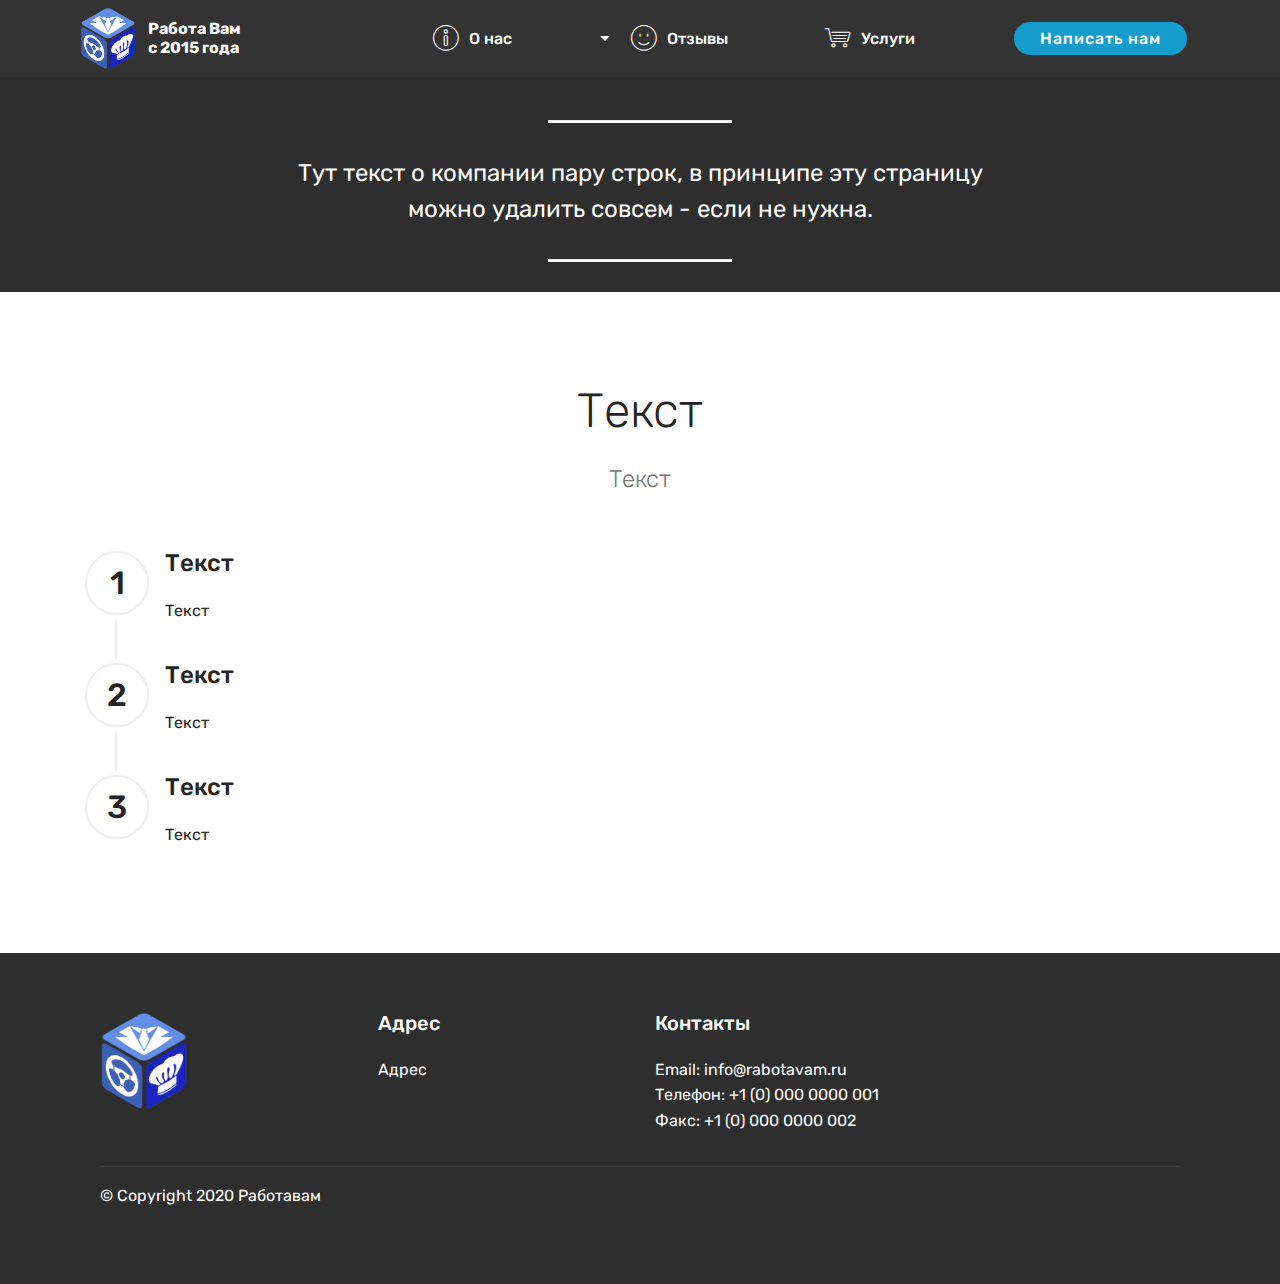
==== commit b4a2693f: "Add files via upload" ====
--- a/o-kompaniy.html
+++ b/o-kompaniy.html
@@ -6,7 +6,7 @@
   <meta http-equiv="X-UA-Compatible" content="IE=edge">
   <meta name="generator" content="Mobirise v4.12.4, mobirise.com">
   <meta name="viewport" content="width=device-width, initial-scale=1, minimum-scale=1">
-  <link rel="shortcut icon" href="assets/images/mbr-122x140.png" type="image/x-icon">
+  <link rel="shortcut icon" href="assets/images/logo-106x116.png" type="image/x-icon">
   <meta name="description" content="РаботаВАМ - О компании">
   
   
@@ -42,11 +42,11 @@
             <div class="navbar-brand">
                 <span class="navbar-logo">
                     <a href="index.html">
-                         <img src="assets/images/mbr-122x140.png" alt="Mobirise" title="" style="height: 3.8rem;">
+                         <img src="assets/images/logo-106x116.png" alt="Mobirise" title="" style="height: 3.8rem;">
                     </a>
                 </span>
                 <span class="navbar-caption-wrap"><a class="navbar-caption text-white display-4" href="index.html">
-                        РаботаВАМ</a></span>
+                        Работа Вам<br>с 2015 года</a></span>
             </div>
         </div>
         <div class="collapse navbar-collapse" id="navbarSupportedContent">
@@ -59,7 +59,7 @@
     </nav>
 </section>
 
-<section class="engine"><a href="https://mobirise.info/b">how to create your own website</a></section><section class="mbr-section article content10 cid-s4ZxpAlrQy" id="content10-n">
+<section class="engine"><a href="https://mobirise.info/d">free website maker</a></section><section class="mbr-section article content10 cid-s4ZxpAlrQy" id="content10-n">
     
      
 
@@ -67,8 +67,7 @@
         <div class="inner-container" style="width: 66%;">
             <hr class="line" style="width: 25%;">
             <div class="section-text align-center mbr-white mbr-fonts-style display-5">
-                    Mobirise является одним из самых простых инструментов разработки веб-сайтов, доступных сегодня. Это дает вам свободу развивать столько сайтов, сколько нравится, при том что это настольное приложение.
-                </div>
+                    Тут текст о компании пару строк, в принципе эту страницу можно удалить совсем - если не нужна.<br></div>
             <hr class="line" style="width: 25%;">
         </div>
     </div>
@@ -156,7 +155,7 @@
             <div class="col-12 col-md-3">
                 <div class="media-wrap">
                     <a href="https://mobirise.com/">
-                        <img src="assets/images/mbr-1-192x128.jpg" alt="Mobirise" title="">
+                        <img src="assets/images/logo-106x116.png" alt="Mobirise" title="">
                     </a>
                 </div>
             </div>
--- a/assets/mobirise/css/mbr-additional.css
+++ b/assets/mobirise/css/mbr-additional.css
@@ -1091,8 +1091,285 @@
 .cid-qTkzRZLJNu .dropdown-item:hover {
   color: #c1c1c1 !important;
 }
-.cid-qTkA127IK8 {
-  background-image: url("../../../assets/images/mbr-1-1920x1280.jpeg");
+.cid-s5zK1z9BA2 {
+  background-image: url("../../../assets/images/mbr-1920x1277.jpeg");
+}
+.cid-s5zK1z9BA2 .icons-media-container {
+  display: flex;
+  -webkit-justify-content: center;
+  justify-content: center;
+  -webkit-flex-direction: row;
+  flex-direction: row;
+  -webkit-flex-wrap: wrap;
+  flex-wrap: wrap;
+  padding-top: 4rem;
+}
+.cid-s5zK1z9BA2 .icons-media-container .mbr-iconfont {
+  font-size: 96px;
+  color: #ffffff;
+}
+.cid-s5zK1z9BA2 .icons-media-container .icon-block {
+  padding-bottom: 1rem;
+}
+.cid-s5zK1z9BA2 .mbr-text {
+  color: #ffffff;
+}
+.cid-s5zK1z9BA2 .card {
+  padding-bottom: 1.5rem;
+}
+.cid-s5ap3yYktY {
+  padding-top: 60px;
+  padding-bottom: 60px;
+  background-image: url("../../../assets/images/background1.jpg");
+}
+.cid-s5ap3yYktY .carousel-item {
+  justify-content: center;
+  -webkit-justify-content: center;
+}
+.cid-s5ap3yYktY .carousel-item.active,
+.cid-s5ap3yYktY .carousel-item-next,
+.cid-s5ap3yYktY .carousel-item-prev {
+  display: flex;
+}
+.cid-s5ap3yYktY .carousel-controls a {
+  transition: opacity .5s;
+  font-size: 2rem;
+}
+.cid-s5ap3yYktY .carousel-controls a span {
+  position: absolute;
+  top: 180px;
+  padding: 10px;
+  border-radius: 50%;
+  color: #585858;
+  background: #c8c6c6;
+  opacity: .5;
+}
+.cid-s5ap3yYktY .carousel-controls a:hover span {
+  opacity: 1;
+}
+.cid-s5ap3yYktY .user_image {
+  width: 200px;
+  height: 200px;
+  margin-bottom: 1.6rem;
+  overflow: hidden;
+  border-radius: 50%;
+  margin: 0 auto 2rem auto;
+}
+.cid-s5ap3yYktY .user_image img {
+  width: 100%;
+  min-width: 100%;
+  min-height: 100%;
+}
+@media (max-width: 230px) {
+  .cid-s5ap3yYktY .user_image {
+    width: 100%;
+    height: auto;
+  }
+}
+.cid-s5b5mvsUT5 {
+  padding-top: 90px;
+  padding-bottom: 90px;
+  background-color: #55b4d4;
+  background: linear-gradient(#55b4d4, #efefef);
+}
+.cid-s5b5mvsUT5 .carousel-control {
+  background: #000;
+}
+.cid-s5b5mvsUT5 .mbr-section-subtitle {
+  color: #767676;
+}
+.cid-s5b5mvsUT5 .carousel-item {
+  -webkit-justify-content: center;
+  justify-content: center;
+}
+.cid-s5b5mvsUT5 .carousel-item .media-container-row {
+  -webkit-flex-grow: 1;
+  flex-grow: 1;
+}
+.cid-s5b5mvsUT5 .carousel-item .wrap-img {
+  text-align: center;
+}
+.cid-s5b5mvsUT5 .carousel-item .wrap-img img {
+  max-height: 150px;
+  width: auto;
+  max-width: 100%;
+}
+.cid-s5b5mvsUT5 .carousel-controls {
+  display: flex;
+  -webkit-justify-content: center;
+  justify-content: center;
+}
+.cid-s5b5mvsUT5 .carousel-controls .carousel-control {
+  background: #000;
+  border-radius: 50%;
+  position: static;
+  width: 40px;
+  height: 40px;
+  margin-top: 2rem;
+  border-width: 1px;
+}
+.cid-s5b5mvsUT5 .carousel-controls .carousel-control.carousel-control-prev {
+  left: auto;
+  margin-right: 20px;
+  margin-left: 0;
+}
+.cid-s5b5mvsUT5 .carousel-controls .carousel-control.carousel-control-next {
+  right: auto;
+  margin-right: 0;
+}
+.cid-s5b5mvsUT5 .carousel-controls .carousel-control .mbr-iconfont {
+  font-size: 1rem;
+}
+.cid-s5b5mvsUT5 .cloneditem-1,
+.cid-s5b5mvsUT5 .cloneditem-2,
+.cid-s5b5mvsUT5 .cloneditem-3,
+.cid-s5b5mvsUT5 .cloneditem-4,
+.cid-s5b5mvsUT5 .cloneditem-5 {
+  display: none;
+}
+.cid-s5b5mvsUT5 .col-lg-15 {
+  -webkit-box-flex: 0;
+  -ms-flex: 0 0 100%;
+  -webkit-flex: 0 0 100%;
+  flex: 0 0 100%;
+  max-width: 100%;
+  position: relative;
+  min-height: 1px;
+  padding-right: 10px;
+  padding-left: 10px;
+  width: 100%;
+}
+@media (min-width: 992px) {
+  .cid-s5b5mvsUT5 .col-lg-15 {
+    -ms-flex: 0 0 20%;
+    -webkit-flex: 0 0 20%;
+    flex: 0 0 20%;
+    max-width: 20%;
+    width: 20%;
+  }
+  .cid-s5b5mvsUT5 .carousel-inner.slides2 > .carousel-item.active.carousel-item-right,
+  .cid-s5b5mvsUT5 .carousel-inner.slides2 > .carousel-item.carousel-item-next {
+    left: 0;
+    -webkit-transform: translate3d(50%, 0, 0);
+    transform: translate3d(50%, 0, 0);
+  }
+  .cid-s5b5mvsUT5 .carousel-inner.slides2 > .carousel-item.active.carousel-item-left,
+  .cid-s5b5mvsUT5 .carousel-inner.slides2 > .carousel-item.carousel-item-prev {
+    left: 0;
+    -webkit-transform: translate3d(-50%, 0, 0);
+    transform: translate3d(-50%, 0, 0);
+  }
+  .cid-s5b5mvsUT5 .carousel-inner.slides2 > .carousel-item.carousel-item-left,
+  .cid-s5b5mvsUT5 .carousel-inner.slides2 > .carousel-item.carousel-item-prev.carousel-item-right,
+  .cid-s5b5mvsUT5 .carousel-inner.slides2 > .carousel-item.active {
+    left: 0;
+    -webkit-transform: translate3d(0, 0, 0);
+    transform: translate3d(0, 0, 0);
+  }
+  .cid-s5b5mvsUT5 .carousel-inner.slides2 .cloneditem-1,
+  .cid-s5b5mvsUT5 .carousel-inner.slides2 .cloneditem-2,
+  .cid-s5b5mvsUT5 .carousel-inner.slides2 .cloneditem-3 {
+    display: block;
+  }
+  .cid-s5b5mvsUT5 .carousel-inner.slides3 > .carousel-item.active.carousel-item-right,
+  .cid-s5b5mvsUT5 .carousel-inner.slides3 > .carousel-item.carousel-item-next {
+    left: 0;
+    -webkit-transform: translate3d(33.333333%, 0, 0);
+    transform: translate3d(33.333333%, 0, 0);
+  }
+  .cid-s5b5mvsUT5 .carousel-inner.slides3 > .carousel-item.active.carousel-item-left,
+  .cid-s5b5mvsUT5 .carousel-inner.slides3 > .carousel-item.carousel-item-prev {
+    left: 0;
+    -webkit-transform: translate3d(-33.333333%, 0, 0);
+    transform: translate3d(-33.333333%, 0, 0);
+  }
+  .cid-s5b5mvsUT5 .carousel-inner.slides3 > .carousel-item.carousel-item-left,
+  .cid-s5b5mvsUT5 .carousel-inner.slides3 > .carousel-item.carousel-item-prev.carousel-item-right,
+  .cid-s5b5mvsUT5 .carousel-inner.slides3 > .carousel-item.active {
+    left: 0;
+    -webkit-transform: translate3d(0, 0, 0);
+    transform: translate3d(0, 0, 0);
+  }
+  .cid-s5b5mvsUT5 .carousel-inner.slides3 .cloneditem-1,
+  .cid-s5b5mvsUT5 .carousel-inner.slides3 .cloneditem-2,
+  .cid-s5b5mvsUT5 .carousel-inner.slides3 .cloneditem-3 {
+    display: block;
+  }
+  .cid-s5b5mvsUT5 .carousel-inner.slides4 > .carousel-item.active.carousel-item-right,
+  .cid-s5b5mvsUT5 .carousel-inner.slides4 > .carousel-item.carousel-item-next {
+    left: 0;
+    -webkit-transform: translate3d(25%, 0, 0);
+    transform: translate3d(25%, 0, 0);
+  }
+  .cid-s5b5mvsUT5 .carousel-inner.slides4 > .carousel-item.active.carousel-item-left,
+  .cid-s5b5mvsUT5 .carousel-inner.slides4 > .carousel-item.carousel-item-prev {
+    left: 0;
+    -webkit-transform: translate3d(-25%, 0, 0);
+    transform: translate3d(-25%, 0, 0);
+  }
+  .cid-s5b5mvsUT5 .carousel-inner.slides4 > .carousel-item.carousel-item-left,
+  .cid-s5b5mvsUT5 .carousel-inner.slides4 > .carousel-item.carousel-item-prev.carousel-item-right,
+  .cid-s5b5mvsUT5 .carousel-inner.slides4 > .carousel-item.active {
+    left: 0;
+    -webkit-transform: translate3d(0, 0, 0);
+    transform: translate3d(0, 0, 0);
+  }
+  .cid-s5b5mvsUT5 .carousel-inner.slides4 .cloneditem-1,
+  .cid-s5b5mvsUT5 .carousel-inner.slides4 .cloneditem-2,
+  .cid-s5b5mvsUT5 .carousel-inner.slides4 .cloneditem-3 {
+    display: block;
+  }
+  .cid-s5b5mvsUT5 .carousel-inner.slides5 > .carousel-item.active.carousel-item-right,
+  .cid-s5b5mvsUT5 .carousel-inner.slides5 > .carousel-item.carousel-item-next {
+    left: 0;
+    -webkit-transform: translate3d(20%, 0, 0);
+    transform: translate3d(20%, 0, 0);
+  }
+  .cid-s5b5mvsUT5 .carousel-inner.slides5 > .carousel-item.active.carousel-item-left,
+  .cid-s5b5mvsUT5 .carousel-inner.slides5 > .carousel-item.carousel-item-prev {
+    left: 0;
+    -webkit-transform: translate3d(-20%, 0, 0);
+    transform: translate3d(-20%, 0, 0);
+  }
+  .cid-s5b5mvsUT5 .carousel-inner.slides5 > .carousel-item.carousel-item-left,
+  .cid-s5b5mvsUT5 .carousel-inner.slides5 > .carousel-item.carousel-item-prev.carousel-item-right,
+  .cid-s5b5mvsUT5 .carousel-inner.slides5 > .carousel-item.active {
+    left: 0;
+    -webkit-transform: translate3d(0, 0, 0);
+    transform: translate3d(0, 0, 0);
+  }
+  .cid-s5b5mvsUT5 .carousel-inner.slides5 .cloneditem-1,
+  .cid-s5b5mvsUT5 .carousel-inner.slides5 .cloneditem-2,
+  .cid-s5b5mvsUT5 .carousel-inner.slides5 .cloneditem-3,
+  .cid-s5b5mvsUT5 .carousel-inner.slides5 .cloneditem-4 {
+    display: block;
+  }
+  .cid-s5b5mvsUT5 .carousel-inner.slides6 > .carousel-item.active.carousel-item-right,
+  .cid-s5b5mvsUT5 .carousel-inner.slides6 > .carousel-item.carousel-item-next {
+    left: 0;
+    -webkit-transform: translate3d(16.666667%, 0, 0);
+    transform: translate3d(16.666667%, 0, 0);
+  }
+  .cid-s5b5mvsUT5 .carousel-inner.slides6 > .carousel-item.active.carousel-item-left,
+  .cid-s5b5mvsUT5 .carousel-inner.slides6 > .carousel-item.carousel-item-prev {
+    left: 0;
+    -webkit-transform: translate3d(-16.666667%, 0, 0);
+    transform: translate3d(-16.666667%, 0, 0);
+  }
+  .cid-s5b5mvsUT5 .carousel-inner.slides6 > .carousel-item.carousel-item-left,
+  .cid-s5b5mvsUT5 .carousel-inner.slides6 > .carousel-item.carousel-item-prev.carousel-item-right,
+  .cid-s5b5mvsUT5 .carousel-inner.slides6 > .carousel-item.active {
+    left: 0;
+    -webkit-transform: translate3d(0, 0, 0);
+    transform: translate3d(0, 0, 0);
+  }
+  .cid-s5b5mvsUT5 .carousel-inner.slides6 .cloneditem-1,
+  .cid-s5b5mvsUT5 .carousel-inner.slides6 .cloneditem-2,
+  .cid-s5b5mvsUT5 .carousel-inner.slides6 .cloneditem-3,
+  .cid-s5b5mvsUT5 .carousel-inner.slides6 .cloneditem-4,
+  .cid-s5b5mvsUT5 .carousel-inner.slides6 .cloneditem-5 {
+    display: block;
+  }
 }
 .cid-qTkAaeaxX5 {
   padding-top: 60px;
--- a/assets/mobirise/css/mbr-additional.css
+++ b/assets/mobirise/css/mbr-additional.css
@@ -1091,8 +1091,285 @@
 .cid-qTkzRZLJNu .dropdown-item:hover {
   color: #c1c1c1 !important;
 }
-.cid-qTkA127IK8 {
-  background-image: url("../../../assets/images/mbr-1-1920x1280.jpeg");
+.cid-s5zK1z9BA2 {
+  background-image: url("../../../assets/images/mbr-1920x1277.jpeg");
+}
+.cid-s5zK1z9BA2 .icons-media-container {
+  display: flex;
+  -webkit-justify-content: center;
+  justify-content: center;
+  -webkit-flex-direction: row;
+  flex-direction: row;
+  -webkit-flex-wrap: wrap;
+  flex-wrap: wrap;
+  padding-top: 4rem;
+}
+.cid-s5zK1z9BA2 .icons-media-container .mbr-iconfont {
+  font-size: 96px;
+  color: #ffffff;
+}
+.cid-s5zK1z9BA2 .icons-media-container .icon-block {
+  padding-bottom: 1rem;
+}
+.cid-s5zK1z9BA2 .mbr-text {
+  color: #ffffff;
+}
+.cid-s5zK1z9BA2 .card {
+  padding-bottom: 1.5rem;
+}
+.cid-s5ap3yYktY {
+  padding-top: 60px;
+  padding-bottom: 60px;
+  background-image: url("../../../assets/images/background1.jpg");
+}
+.cid-s5ap3yYktY .carousel-item {
+  justify-content: center;
+  -webkit-justify-content: center;
+}
+.cid-s5ap3yYktY .carousel-item.active,
+.cid-s5ap3yYktY .carousel-item-next,
+.cid-s5ap3yYktY .carousel-item-prev {
+  display: flex;
+}
+.cid-s5ap3yYktY .carousel-controls a {
+  transition: opacity .5s;
+  font-size: 2rem;
+}
+.cid-s5ap3yYktY .carousel-controls a span {
+  position: absolute;
+  top: 180px;
+  padding: 10px;
+  border-radius: 50%;
+  color: #585858;
+  background: #c8c6c6;
+  opacity: .5;
+}
+.cid-s5ap3yYktY .carousel-controls a:hover span {
+  opacity: 1;
+}
+.cid-s5ap3yYktY .user_image {
+  width: 200px;
+  height: 200px;
+  margin-bottom: 1.6rem;
+  overflow: hidden;
+  border-radius: 50%;
+  margin: 0 auto 2rem auto;
+}
+.cid-s5ap3yYktY .user_image img {
+  width: 100%;
+  min-width: 100%;
+  min-height: 100%;
+}
+@media (max-width: 230px) {
+  .cid-s5ap3yYktY .user_image {
+    width: 100%;
+    height: auto;
+  }
+}
+.cid-s5b5mvsUT5 {
+  padding-top: 90px;
+  padding-bottom: 90px;
+  background-color: #55b4d4;
+  background: linear-gradient(#55b4d4, #efefef);
+}
+.cid-s5b5mvsUT5 .carousel-control {
+  background: #000;
+}
+.cid-s5b5mvsUT5 .mbr-section-subtitle {
+  color: #767676;
+}
+.cid-s5b5mvsUT5 .carousel-item {
+  -webkit-justify-content: center;
+  justify-content: center;
+}
+.cid-s5b5mvsUT5 .carousel-item .media-container-row {
+  -webkit-flex-grow: 1;
+  flex-grow: 1;
+}
+.cid-s5b5mvsUT5 .carousel-item .wrap-img {
+  text-align: center;
+}
+.cid-s5b5mvsUT5 .carousel-item .wrap-img img {
+  max-height: 150px;
+  width: auto;
+  max-width: 100%;
+}
+.cid-s5b5mvsUT5 .carousel-controls {
+  display: flex;
+  -webkit-justify-content: center;
+  justify-content: center;
+}
+.cid-s5b5mvsUT5 .carousel-controls .carousel-control {
+  background: #000;
+  border-radius: 50%;
+  position: static;
+  width: 40px;
+  height: 40px;
+  margin-top: 2rem;
+  border-width: 1px;
+}
+.cid-s5b5mvsUT5 .carousel-controls .carousel-control.carousel-control-prev {
+  left: auto;
+  margin-right: 20px;
+  margin-left: 0;
+}
+.cid-s5b5mvsUT5 .carousel-controls .carousel-control.carousel-control-next {
+  right: auto;
+  margin-right: 0;
+}
+.cid-s5b5mvsUT5 .carousel-controls .carousel-control .mbr-iconfont {
+  font-size: 1rem;
+}
+.cid-s5b5mvsUT5 .cloneditem-1,
+.cid-s5b5mvsUT5 .cloneditem-2,
+.cid-s5b5mvsUT5 .cloneditem-3,
+.cid-s5b5mvsUT5 .cloneditem-4,
+.cid-s5b5mvsUT5 .cloneditem-5 {
+  display: none;
+}
+.cid-s5b5mvsUT5 .col-lg-15 {
+  -webkit-box-flex: 0;
+  -ms-flex: 0 0 100%;
+  -webkit-flex: 0 0 100%;
+  flex: 0 0 100%;
+  max-width: 100%;
+  position: relative;
+  min-height: 1px;
+  padding-right: 10px;
+  padding-left: 10px;
+  width: 100%;
+}
+@media (min-width: 992px) {
+  .cid-s5b5mvsUT5 .col-lg-15 {
+    -ms-flex: 0 0 20%;
+    -webkit-flex: 0 0 20%;
+    flex: 0 0 20%;
+    max-width: 20%;
+    width: 20%;
+  }
+  .cid-s5b5mvsUT5 .carousel-inner.slides2 > .carousel-item.active.carousel-item-right,
+  .cid-s5b5mvsUT5 .carousel-inner.slides2 > .carousel-item.carousel-item-next {
+    left: 0;
+    -webkit-transform: translate3d(50%, 0, 0);
+    transform: translate3d(50%, 0, 0);
+  }
+  .cid-s5b5mvsUT5 .carousel-inner.slides2 > .carousel-item.active.carousel-item-left,
+  .cid-s5b5mvsUT5 .carousel-inner.slides2 > .carousel-item.carousel-item-prev {
+    left: 0;
+    -webkit-transform: translate3d(-50%, 0, 0);
+    transform: translate3d(-50%, 0, 0);
+  }
+  .cid-s5b5mvsUT5 .carousel-inner.slides2 > .carousel-item.carousel-item-left,
+  .cid-s5b5mvsUT5 .carousel-inner.slides2 > .carousel-item.carousel-item-prev.carousel-item-right,
+  .cid-s5b5mvsUT5 .carousel-inner.slides2 > .carousel-item.active {
+    left: 0;
+    -webkit-transform: translate3d(0, 0, 0);
+    transform: translate3d(0, 0, 0);
+  }
+  .cid-s5b5mvsUT5 .carousel-inner.slides2 .cloneditem-1,
+  .cid-s5b5mvsUT5 .carousel-inner.slides2 .cloneditem-2,
+  .cid-s5b5mvsUT5 .carousel-inner.slides2 .cloneditem-3 {
+    display: block;
+  }
+  .cid-s5b5mvsUT5 .carousel-inner.slides3 > .carousel-item.active.carousel-item-right,
+  .cid-s5b5mvsUT5 .carousel-inner.slides3 > .carousel-item.carousel-item-next {
+    left: 0;
+    -webkit-transform: translate3d(33.333333%, 0, 0);
+    transform: translate3d(33.333333%, 0, 0);
+  }
+  .cid-s5b5mvsUT5 .carousel-inner.slides3 > .carousel-item.active.carousel-item-left,
+  .cid-s5b5mvsUT5 .carousel-inner.slides3 > .carousel-item.carousel-item-prev {
+    left: 0;
+    -webkit-transform: translate3d(-33.333333%, 0, 0);
+    transform: translate3d(-33.333333%, 0, 0);
+  }
+  .cid-s5b5mvsUT5 .carousel-inner.slides3 > .carousel-item.carousel-item-left,
+  .cid-s5b5mvsUT5 .carousel-inner.slides3 > .carousel-item.carousel-item-prev.carousel-item-right,
+  .cid-s5b5mvsUT5 .carousel-inner.slides3 > .carousel-item.active {
+    left: 0;
+    -webkit-transform: translate3d(0, 0, 0);
+    transform: translate3d(0, 0, 0);
+  }
+  .cid-s5b5mvsUT5 .carousel-inner.slides3 .cloneditem-1,
+  .cid-s5b5mvsUT5 .carousel-inner.slides3 .cloneditem-2,
+  .cid-s5b5mvsUT5 .carousel-inner.slides3 .cloneditem-3 {
+    display: block;
+  }
+  .cid-s5b5mvsUT5 .carousel-inner.slides4 > .carousel-item.active.carousel-item-right,
+  .cid-s5b5mvsUT5 .carousel-inner.slides4 > .carousel-item.carousel-item-next {
+    left: 0;
+    -webkit-transform: translate3d(25%, 0, 0);
+    transform: translate3d(25%, 0, 0);
+  }
+  .cid-s5b5mvsUT5 .carousel-inner.slides4 > .carousel-item.active.carousel-item-left,
+  .cid-s5b5mvsUT5 .carousel-inner.slides4 > .carousel-item.carousel-item-prev {
+    left: 0;
+    -webkit-transform: translate3d(-25%, 0, 0);
+    transform: translate3d(-25%, 0, 0);
+  }
+  .cid-s5b5mvsUT5 .carousel-inner.slides4 > .carousel-item.carousel-item-left,
+  .cid-s5b5mvsUT5 .carousel-inner.slides4 > .carousel-item.carousel-item-prev.carousel-item-right,
+  .cid-s5b5mvsUT5 .carousel-inner.slides4 > .carousel-item.active {
+    left: 0;
+    -webkit-transform: translate3d(0, 0, 0);
+    transform: translate3d(0, 0, 0);
+  }
+  .cid-s5b5mvsUT5 .carousel-inner.slides4 .cloneditem-1,
+  .cid-s5b5mvsUT5 .carousel-inner.slides4 .cloneditem-2,
+  .cid-s5b5mvsUT5 .carousel-inner.slides4 .cloneditem-3 {
+    display: block;
+  }
+  .cid-s5b5mvsUT5 .carousel-inner.slides5 > .carousel-item.active.carousel-item-right,
+  .cid-s5b5mvsUT5 .carousel-inner.slides5 > .carousel-item.carousel-item-next {
+    left: 0;
+    -webkit-transform: translate3d(20%, 0, 0);
+    transform: translate3d(20%, 0, 0);
+  }
+  .cid-s5b5mvsUT5 .carousel-inner.slides5 > .carousel-item.active.carousel-item-left,
+  .cid-s5b5mvsUT5 .carousel-inner.slides5 > .carousel-item.carousel-item-prev {
+    left: 0;
+    -webkit-transform: translate3d(-20%, 0, 0);
+    transform: translate3d(-20%, 0, 0);
+  }
+  .cid-s5b5mvsUT5 .carousel-inner.slides5 > .carousel-item.carousel-item-left,
+  .cid-s5b5mvsUT5 .carousel-inner.slides5 > .carousel-item.carousel-item-prev.carousel-item-right,
+  .cid-s5b5mvsUT5 .carousel-inner.slides5 > .carousel-item.active {
+    left: 0;
+    -webkit-transform: translate3d(0, 0, 0);
+    transform: translate3d(0, 0, 0);
+  }
+  .cid-s5b5mvsUT5 .carousel-inner.slides5 .cloneditem-1,
+  .cid-s5b5mvsUT5 .carousel-inner.slides5 .cloneditem-2,
+  .cid-s5b5mvsUT5 .carousel-inner.slides5 .cloneditem-3,
+  .cid-s5b5mvsUT5 .carousel-inner.slides5 .cloneditem-4 {
+    display: block;
+  }
+  .cid-s5b5mvsUT5 .carousel-inner.slides6 > .carousel-item.active.carousel-item-right,
+  .cid-s5b5mvsUT5 .carousel-inner.slides6 > .carousel-item.carousel-item-next {
+    left: 0;
+    -webkit-transform: translate3d(16.666667%, 0, 0);
+    transform: translate3d(16.666667%, 0, 0);
+  }
+  .cid-s5b5mvsUT5 .carousel-inner.slides6 > .carousel-item.active.carousel-item-left,
+  .cid-s5b5mvsUT5 .carousel-inner.slides6 > .carousel-item.carousel-item-prev {
+    left: 0;
+    -webkit-transform: translate3d(-16.666667%, 0, 0);
+    transform: translate3d(-16.666667%, 0, 0);
+  }
+  .cid-s5b5mvsUT5 .carousel-inner.slides6 > .carousel-item.carousel-item-left,
+  .cid-s5b5mvsUT5 .carousel-inner.slides6 > .carousel-item.carousel-item-prev.carousel-item-right,
+  .cid-s5b5mvsUT5 .carousel-inner.slides6 > .carousel-item.active {
+    left: 0;
+    -webkit-transform: translate3d(0, 0, 0);
+    transform: translate3d(0, 0, 0);
+  }
+  .cid-s5b5mvsUT5 .carousel-inner.slides6 .cloneditem-1,
+  .cid-s5b5mvsUT5 .carousel-inner.slides6 .cloneditem-2,
+  .cid-s5b5mvsUT5 .carousel-inner.slides6 .cloneditem-3,
+  .cid-s5b5mvsUT5 .carousel-inner.slides6 .cloneditem-4,
+  .cid-s5b5mvsUT5 .carousel-inner.slides6 .cloneditem-5 {
+    display: block;
+  }
 }
 .cid-qTkAaeaxX5 {
   padding-top: 60px;
